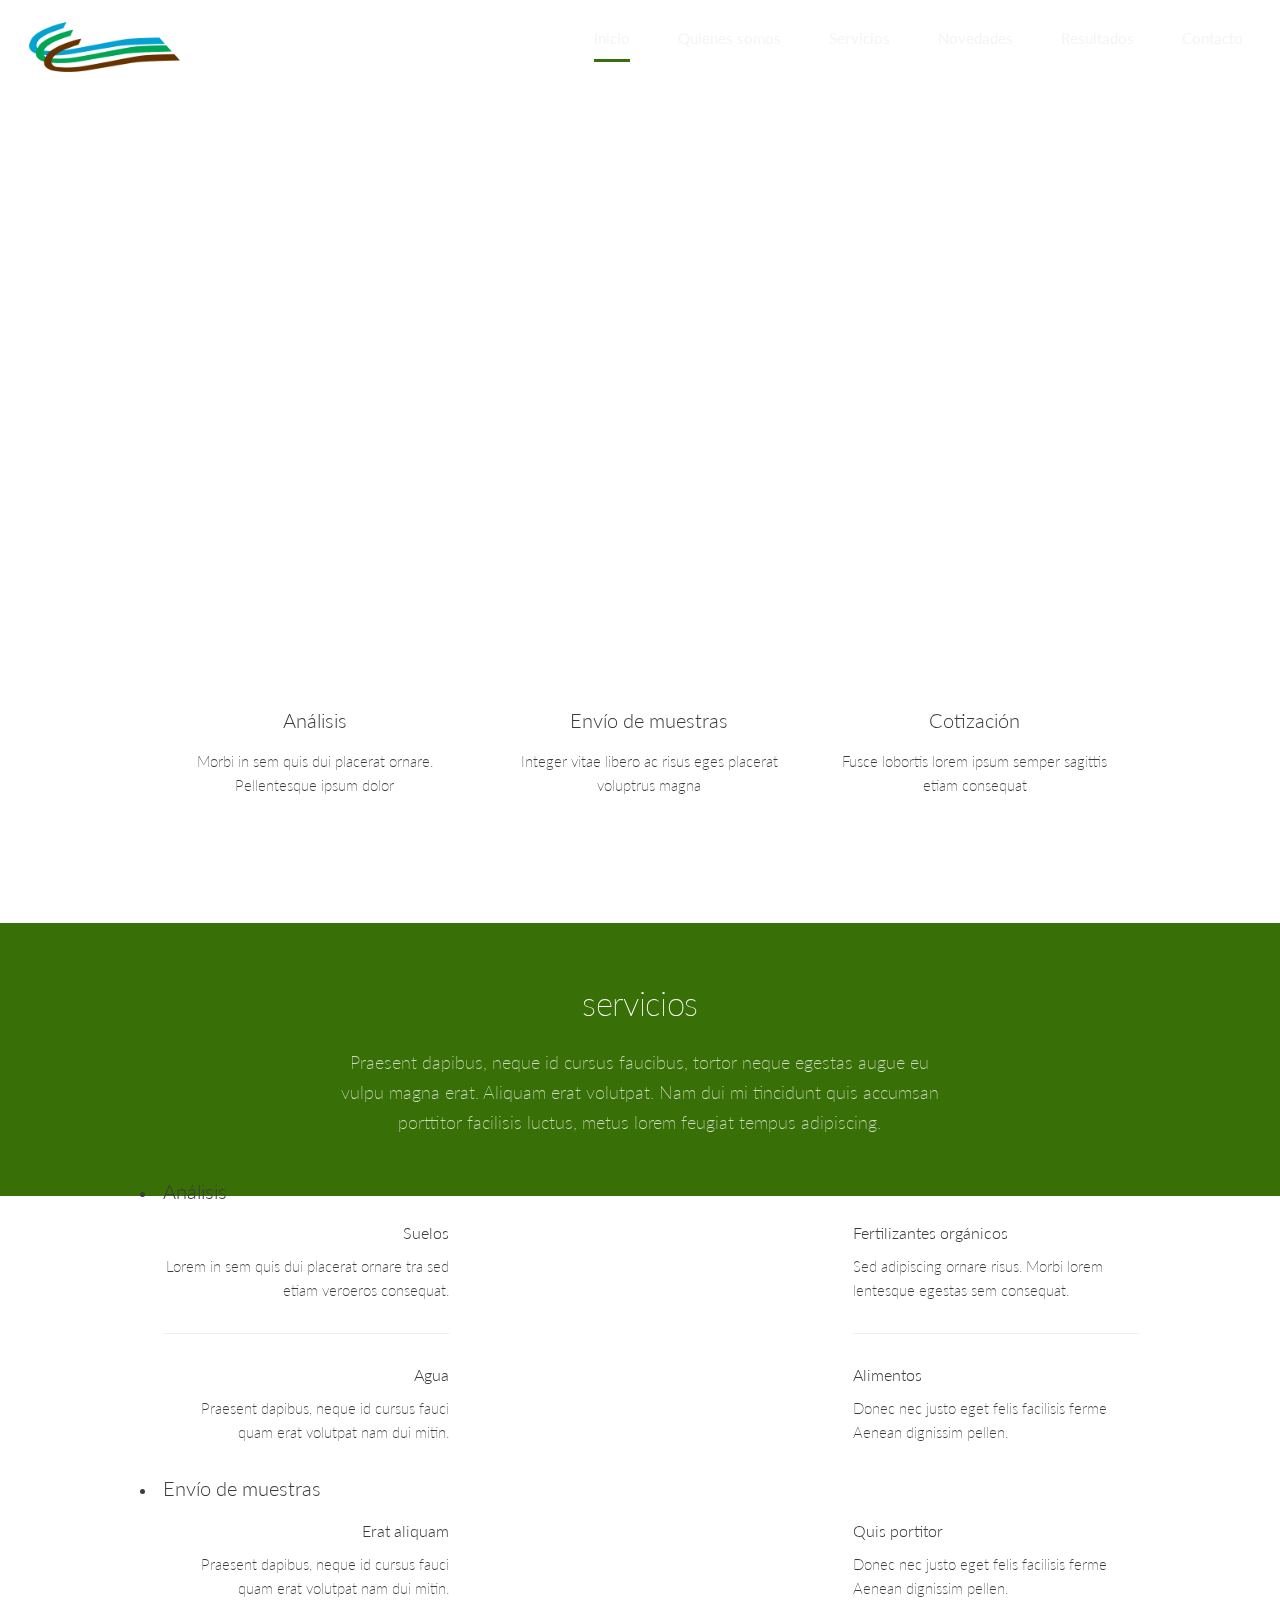
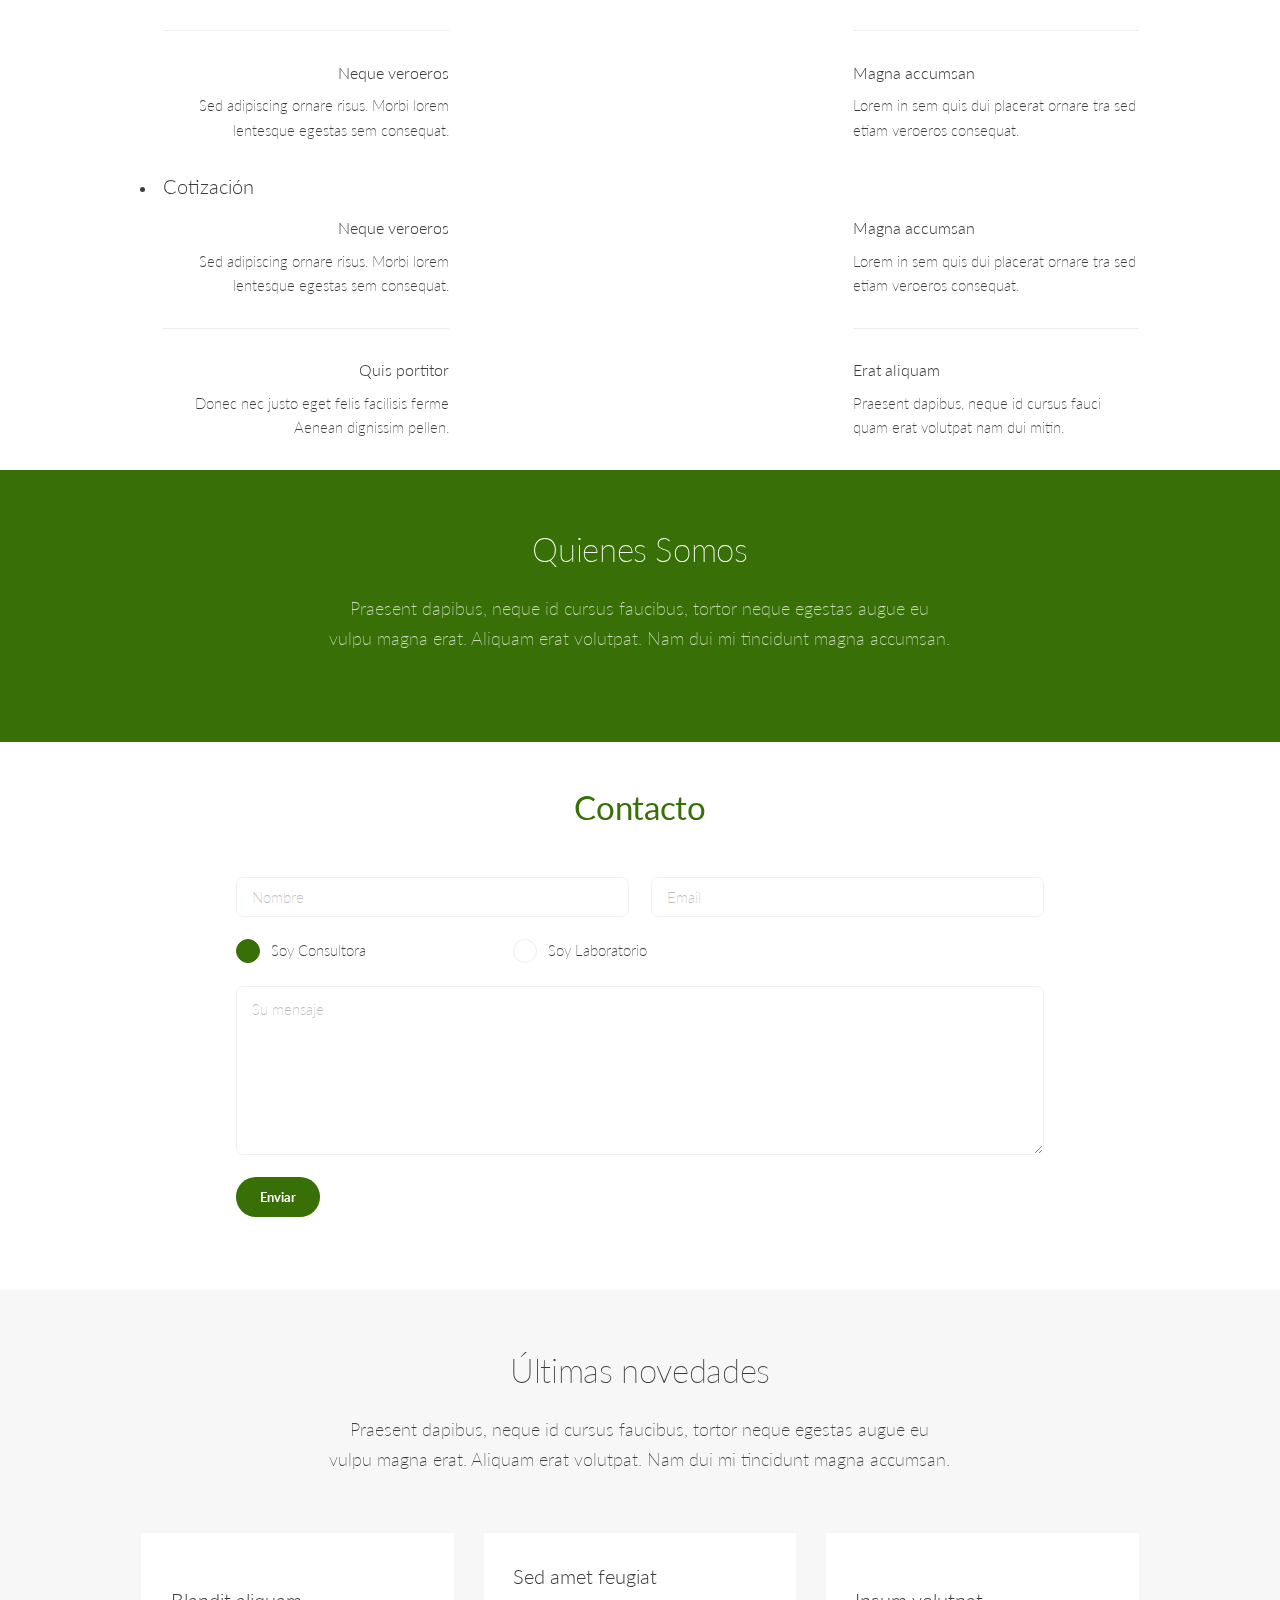
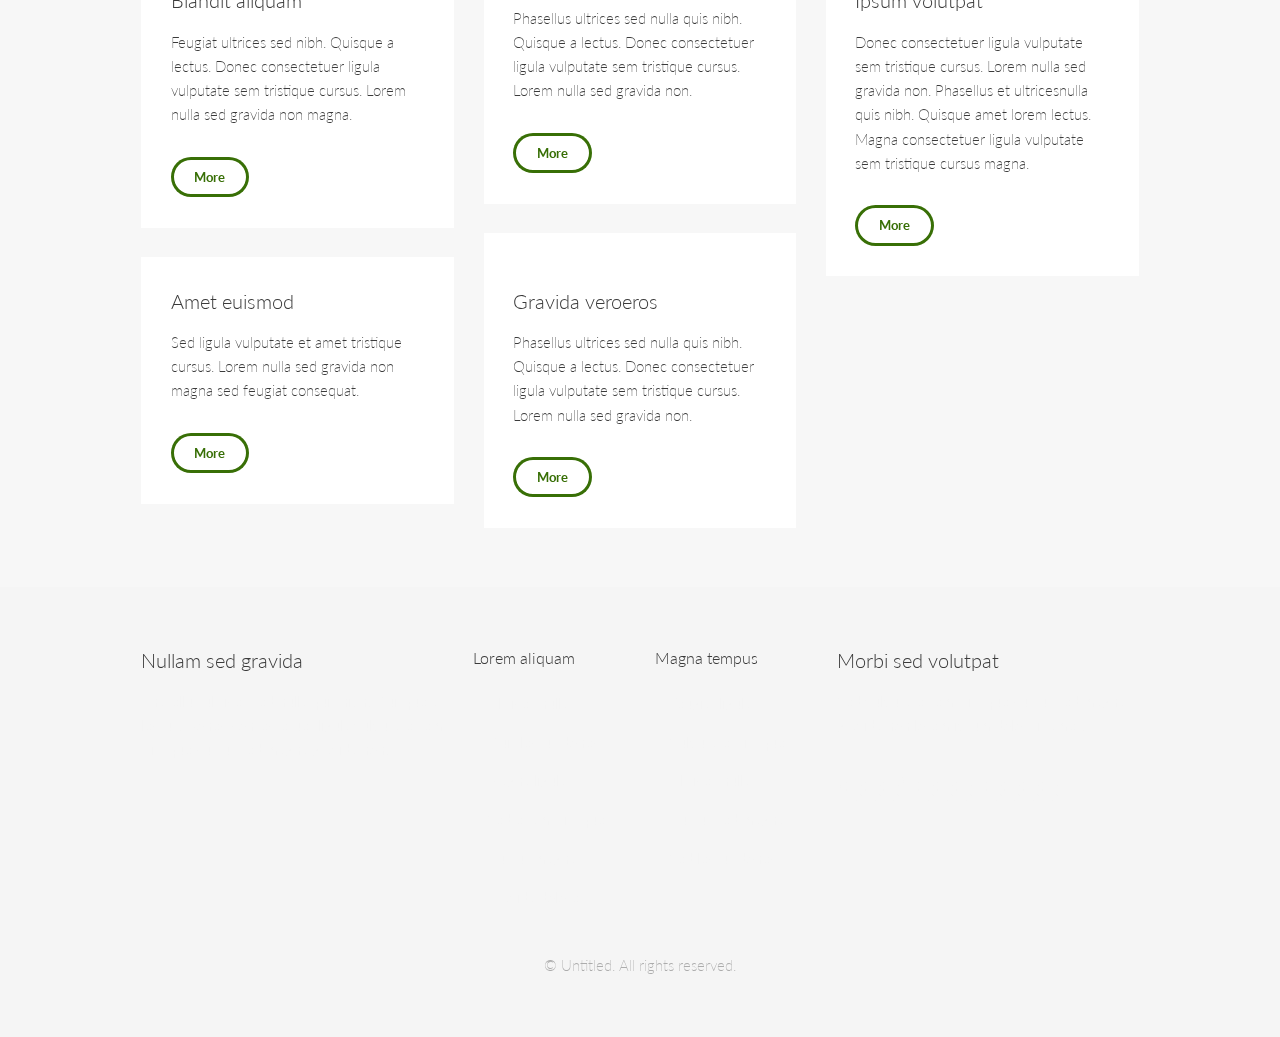
==== index.html @ 3522fd31 "update" ====
<!DOCTYPE HTML>
<html>
	<head>
		<title>Consultora Suelos</title>
		<meta charset="utf-8" />
		<meta name="viewport" content="width=device-width, initial-scale=1, user-scalable=no" />
		<link rel="stylesheet" href="assets/css/main.css" />
	</head>
	<body class="is-preload">

		<!-- Wrapper -->
			<div id="wrapper">

				<!-- Header -->
					<header id="header" class="alt">

						<!-- Logo -->
							<div class="logo">

								<img style="padding: .5rem 0;" src="images/logo.png" alt="Consultora Suelos Logo" width="40%" height="40%">
								<!-- <figcaption>Fig.1 - Trulli, Puglia, Italy.</figcaption> -->
								<!-- <a href="index.html"><strong>Consultora Suelos</strong> </a> -->
							</div>

						<!-- Nav -->
							<nav id="nav">
								<ul>
									<li class="current"><a href="index.html">Inicio</a></li>
									<li><a href="#two" class="scrolly">Quienes somos</a></li>
									<li>
										<a href="#" class="icon solid fa-angle-down">Servicios</a>
										<ul>
											<li><a href="#">Option One</a></li>
											<li><a href="#">Option Two</a></li>
											<li><a href="#">Option Three</a></li>
											<li>
												<a href="#">Submenu</a>
												<ul>
													<li><a href="#">Option One</a></li>
													<li><a href="#">Option Two</a></li>
													<li><a href="#">Option Three</a></li>
													<li><a href="#">Option Four</a></li>
												</ul>
											</li>
										</ul>
									</li>
									<li><a href="index.html">Novedades</a></li>
									<li><a href="index.html">Resultados</a></li>
									<li><a href="#form" class="scrolly">Contacto</a></li>
									<!-- <li><a href="generic.html">Generic</a></li>
									<li><a href="elements.html">Elements</a></li> -->
								</ul>
							</nav>

					</header>

				<!-- Banner -->
					<section id="banner">
						<div class="content primary">
							<header>
								<!-- <h1>Consultora<br />
								SUELOS</h1> -->
								<h1>Laboratorio Agropecuario<br> <span style="color: #386f06;"> CONSULTORA SUELOS</span></h1>
								<p>Perú 630. Pergamino. Bs. As.</p>
							</header>
							<ul class="actions special">
								<li><a href="#one" class="button large wide scrolly">Más Información</a></li>
							</ul>
						</div>
						<div class="content secondary">
							<div class="inner">
								<div class="features">
									<section>
										<span class="icon solid fa-vial major"></span>
										<h3>Análisis</h3>
										<p>Morbi in sem quis dui placerat ornare. Pellentesque ipsum dolor</p>
									</section>
									<section>
										<span class="icon solid fa-paper-plane major"></span>
										<h3>Envío de muestras</h3>
										<p>Integer vitae libero ac risus eges placerat voluptrus magna</p>
									</section>
									<section>
										<span class="icon solid fa-money-check-alt major"></span>
										<h3>Cotización</h3>
										<p>Fusce lobortis lorem ipsum semper sagittis etiam consequat</p>
									</section>
								</div>
							</div>
						</div>
						<video src="images/banner.mp4" muted autoplay loop playsinline></video>
					</section>

				<!-- Section -->
					<section id="one" class="main">
						<header class="accent1">
							<h2>servicios</h2>
							<p>Praesent dapibus, neque id cursus faucibus, tortor neque egestas augue eu vulpu magna erat. Aliquam erat volutpat. Nam dui mi tincidunt quis accumsan porttitor facilisis luctus, metus lorem feugiat tempus adipiscing.</p>
						</header>
						<ul class="tabs">
							<li>
								<!-- <h3>Lorem <span class="extra">ipsum dolor</span></h3> -->
								<h3>Análisis</h3>
								<div class="spotlight">
									<ul>
										<li>
											<h4>Suelos</h4>
											<p>Lorem in sem quis dui placerat ornare tra sed etiam veroeros consequat.</p>
										</li>
										<li>
											<h4>Agua</h4>
											<p>Praesent dapibus, neque id cursus fauci quam erat volutpat nam dui mitin.</p>
										</li>
									</ul>
									<span class="image"><img src="images/tierra.png" alt="" /></span>
									<ul>
										<li>
											<h4>Fertilizantes orgánicos</h4>
											<p>Sed adipiscing ornare risus. Morbi lorem lentesque egestas sem consequat.</p>
										</li>
										<li>
											<h4>Alimentos</h4>
											<p>Donec nec justo eget felis facilisis ferme Aenean dignissim pellen.</p>
										</li>
									</ul>
								</div>
							</li>
							<li>
								<!-- <h3>Adipsicing <span class="extra">feugiat</span></h3> -->
								<h3>Envío de muestras</h3>
								<div class="spotlight">
									<ul>
										<li>
											<h4>Erat aliquam</h4>
											<p>Praesent dapibus, neque id cursus fauci quam erat volutpat nam dui mitin.</p>
										</li>
										<li>
											<h4>Neque veroeros</h4>
											<p>Sed adipiscing ornare risus. Morbi lorem lentesque egestas sem consequat.</p>
										</li>
									</ul>
									<span class="image"><img src="images/envio.png" alt="" /></span>
									<ul>
										<li>
											<h4>Quis portitor</h4>
											<p>Donec nec justo eget felis facilisis ferme Aenean dignissim pellen.</p>
										</li>
										<li>
											<h4>Magna accumsan</h4>
											<p>Lorem in sem quis dui placerat ornare tra sed etiam veroeros consequat.</p>
										</li>
									</ul>
								</div>
							</li>
							<li>
								<!-- <h3>Magna <span class="extra">et accumsan</span></h3> -->
								<h3>Cotización</h3>
								<div class="spotlight">
									<ul>
										<li>
											<h4>Neque veroeros</h4>
											<p>Sed adipiscing ornare risus. Morbi lorem lentesque egestas sem consequat.</p>
										</li>
										<li>
											<h4>Quis portitor</h4>
											<p>Donec nec justo eget felis facilisis ferme Aenean dignissim pellen.</p>
										</li>
									</ul>
									<span class="image"><img src="images/cotizacion.png" alt="" /></span>
									<ul>
										<li>
											<h4>Magna accumsan</h4>
											<p>Lorem in sem quis dui placerat ornare tra sed etiam veroeros consequat.</p>
										</li>
										<li>
											<h4>Erat aliquam</h4>
											<p>Praesent dapibus, neque id cursus fauci quam erat volutpat nam dui mitin.</p>
										</li>
									</ul>
								</div>
							</li>
						</ul>
					</section>



				<!-- Section -->
					<section id="two" class="main accent2">
						<header>
							<h2>Quienes Somos</h2>
							<p>Praesent dapibus, neque id cursus faucibus, tortor neque egestas augue eu vulpu magna erat. Aliquam erat volutpat. Nam dui mi tincidunt magna accumsan.</p>
						</header>
						<div class="inner">
							<span class="image main"><img src="images/pic04.jpg" alt="" /></span>
						</div>
					</section>

				<!-- FORM  -->
					<section class="section-form" id="form">
						<div class="div-form">
							<h2>Contacto</h2>
							<form method="post" action="#">
								<div class="row gtr-uniform">
									<div class="col-6 col-12-xsmall">
										<input type="text" name="demo-name" id="demo-name" value="" placeholder="Nombre" />
									</div>
									<div class="col-6 col-12-xsmall">
										<input type="email" name="demo-email" id="demo-email" value="" placeholder="Email" />
									</div>
									<!-- Break -->
									<!-- <div class="col-12">
										<select name="demo-category" id="demo-category">
											<option value="">- Category -</option>
											<option value="1">Manufacturing</option>
											<option value="1">Shipping</option>
											<option value="1">Administration</option>
											<option value="1">Human Resources</option>
										</select>
									</div> -->
									<!-- Break -->
									<div class="col-4 col-12-small">
										<input type="radio" id="demo-priority-low" name="demo-priority" checked>
										<label for="demo-priority-low">Soy Consultora</label>
									</div>
									<!-- <div class="col-4 col-12-small">
										<input type="radio" id="demo-priority-normal" name="demo-priority">
										<label for="demo-priority-normal">Normal</label>
									</div> -->
									<div class="col-4 col-12-small">
										<input type="radio" id="demo-priority-high" name="demo-priority">
										<label for="demo-priority-high">Soy Laboratorio</label>
									</div>
									<!-- Break -->
									<!-- <div class="col-6 col-12-small">
										<input type="checkbox" id="demo-copy" name="demo-copy">
										<label for="demo-copy">Email me a copy</label>
									</div>
									<div class="col-6 col-12-small">
										<input type="checkbox" id="demo-human" name="demo-human" checked>
										<label for="demo-human">I am a human</label>
									</div> -->
									<!-- Break -->
									<div class="col-12">
										<textarea name="demo-message" id="demo-message" placeholder="Su mensaje" rows="6"></textarea>
									</div>
									<!-- Break -->
									<div class="col-12">
										<ul class="actions">
											<li><input type="submit" value="Enviar" class="primary" /></li>
											<!-- <li><input type="reset" value="Reset" /></li> -->
										</ul>
									</div>
								</div>
							</form>
						</div>
					</section>


				<!-- Section -->
					<section id="three" class="main alt">
						<header>
							<h2>Últimas novedades</h2>
							<p>Praesent dapibus, neque id cursus faucibus, tortor neque egestas augue eu vulpu magna erat. Aliquam erat volutpat. Nam dui mi tincidunt magna accumsan.</p>
						</header>
						<div class="inner">
							<div class="posts">
								<div>
									<article>
										<a href="#" class="image"><img src="images/pic05.jpg" alt="" /></a>
										<div class="content">
											<h3>Blandit aliquam</h3>
											<p>Feugiat ultrices sed nibh. Quisque a lectus. Donec consectetuer ligula vulputate sem tristique cursus. Lorem nulla sed gravida non magna.</p>
											<ul class="actions">
												<li><a href="#" class="button">More</a></li>
											</ul>
										</div>
									</article>
									<article>
										<div class="content">
											<h3>Amet euismod</h3>
											<p>Sed ligula vulputate et amet tristique cursus. Lorem nulla sed gravida non magna sed feugiat consequat.</p>
											<ul class="actions">
												<li><a href="#" class="button">More</a></li>
											</ul>
										</div>
									</article>
								</div>
								<div>
									<article>
										<div class="content">
											<h3>Sed amet feugiat</h3>
											<p>Phasellus ultrices sed nulla quis nibh. Quisque a lectus. Donec consectetuer ligula vulputate sem tristique cursus. Lorem nulla sed gravida non.</p>
											<ul class="actions">
												<li><a href="#" class="button">More</a></li>
											</ul>
										</div>
									</article>
									<article>
										<a href="#" class="image"><img src="images/pic06.jpg" alt="" /></a>
										<div class="content">
											<h3>Gravida veroeros</h3>
											<p>Phasellus ultrices sed nulla quis nibh. Quisque a lectus. Donec consectetuer ligula vulputate sem tristique cursus. Lorem nulla sed gravida non.</p>
											<ul class="actions">
												<li><a href="#" class="button">More</a></li>
											</ul>
										</div>
									</article>
								</div>
								<div>
									<article>
										<a href="#" class="image"><img src="images/pic07.jpg" alt="" /></a>
										<div class="content">
											<h3>Ipsum volutpat</h3>
											<p>Donec consectetuer ligula vulputate sem tristique cursus. Lorem nulla sed gravida non. Phasellus et ultricesnulla quis nibh. Quisque amet lorem lectus. Magna consectetuer ligula vulputate sem tristique cursus magna.</p>
											<ul class="actions">
												<li><a href="#" class="button">More</a></li>
											</ul>
										</div>
									</article>
								</div>
							</div>
						</div>
					</section>

				<!-- Footer -->
					<footer id="footer">
						<div class="inner">
							<section>
								<h3>Nullam sed gravida</h3>
								<p>Phasellus ultrices sed nulla quis nibh. Quisque a lectus. Donec consectetuer ligula vulputate sem tristique cursus sed magna gravida non.</p>
								<ul class="icons">
									<li><a href="#" class="icon brands fa-facebook-f"><span class="label">Facebook</span></a></li>
									<li><a href="#" class="icon brands fa-twitter"><span class="label">Twitter</span></a></li>
									<li><a href="#" class="icon brands fa-linkedin-in"><span class="label">LinkedIn</span></a></li>
								</ul>
							</section>
							<section class="narrow">
								<h4>Lorem aliquam</h4>
								<ul class="links">
									<li><a href="#">Ultrices nulla</a></li>
									<li><a href="#">Quis lectus donec</a></li>
									<li><a href="#">Magna ligula</a></li>
									<li><a href="#">Sed etiam tristique</a></li>
									<li><a href="#">Cursus magna</a></li>
									<li><a href="#">Gravida dolore</a></li>
								</ul>
							</section>
							<section class="narrow">
								<h4>Magna tempus</h4>
								<ul class="links">
									<li><a href="#">Feugiat ligula</a></li>
									<li><a href="#">Vulputate tristique</a></li>
									<li><a href="#">Ultrices nulla</a></li>
									<li><a href="#">Cursus sed magna</a></li>
									<li><a href="#">Sed lectus donec</a></li>
								</ul>
							</section>
							<section>
								<h3>Morbi sed volutpat</h3>
								<p>Sed vulputate sem tristique cursus sed magna gravida non lorem ipsum dolor sit amet.<p>
								<p><a href="#" class="major">(000) 000-0000</a></p>
							</section>
						</div>
						<div class="copyright">
							<p>&copy; Untitled. All rights reserved.</p>
						</div>
					</footer>

			</div>

		<!-- Scripts -->
			<script src="assets/js/jquery.min.js"></script>
			<script src="assets/js/jquery.dropotron.min.js"></script>
			<script src="assets/js/jquery.selectorr.min.js"></script>
			<script src="assets/js/jquery.scrollex.min.js"></script>
			<script src="assets/js/jquery.scrolly.min.js"></script>
			<script src="assets/js/browser.min.js"></script>
			<script src="assets/js/breakpoints.min.js"></script>
			<script src="assets/js/util.js"></script>
			<script src="assets/js/main.js"></script>

	</body>
</html>
---- assets/css/main.css ----
@import url(fontawesome-all.min.css);
@import url("https://fonts.googleapis.com/css?family=Lato:300,400,700,300i,400i,700i");

/*
	Hypothesis by Pixelarity
	pixelarity.com | hello@pixelarity.com
	License: pixelarity.com/license
*/

html, body, div, span, applet, object,
iframe, h1, h2, h3, h4, h5, h6, p, blockquote,
pre, a, abbr, acronym, address, big, cite,
code, del, dfn, em, img, ins, kbd, q, s, samp,
small, strike, strong, sub, sup, tt, var, b,
u, i, center, dl, dt, dd, ol, ul, li, fieldset,
form, label, legend, table, caption, tbody,
tfoot, thead, tr, th, td, article, aside,
canvas, details, embed, figure, figcaption,
footer, header, hgroup, menu, nav, output, ruby,
section, summary, time, mark, audio, video {
	margin: 0;
	padding: 0;
	border: 0;
	font-size: 100%;
	font: inherit;
	vertical-align: baseline;}

article, aside, details, figcaption, figure,
footer, header, hgroup, menu, nav, section {
	display: block;}

body {
	line-height: 1;
}

ol, ul {
	list-style: none;
}

blockquote, q {
	quotes: none;
}

	blockquote:before, blockquote:after, q:before, q:after {
		content: '';
		content: none;
	}

table {
	border-collapse: collapse;
	border-spacing: 0;
}

body {
	-webkit-text-size-adjust: none;
}

mark {
	background-color: transparent;
	color: inherit;
}

input::-moz-focus-inner {
	border: 0;
	padding: 0;
}

input, select, textarea {
	-moz-appearance: none;
	-webkit-appearance: none;
	-ms-appearance: none;
	appearance: none;
}

/* Basic */

	@-ms-viewport {
		width: device-width;
	}

	body {
		-ms-overflow-style: scrollbar;
	}

	@media screen and (max-width: 480px) {

		html, body {
			min-width: 320px;
		}

	}

	html {
		box-sizing: border-box;
	}

	*, *:before, *:after {
		box-sizing: inherit;
	}

	body {
		background: #ffffff;
	}

		body.is-preload *, body.is-preload *:before, body.is-preload *:after {
			-moz-animation: none !important;
			-webkit-animation: none !important;
			-ms-animation: none !important;
			animation: none !important;
			-moz-transition: none !important;
			-webkit-transition: none !important;
			-ms-transition: none !important;
			transition: none !important;
		}

/* Type */

	html {
		font-size: 15pt;
	}

		@media screen and (max-width: 1680px) {

			html {
				font-size: 12pt;
			}

		}

		@media screen and (max-width: 1280px) {

			html {
				font-size: 11pt;
			}

		}

		@media screen and (max-width: 980px) {

			html {
				font-size: 12pt;
			}

		}

		@media screen and (max-width: 736px) {

			html {
				font-size: 11pt;
			}

		}

		@media screen and (max-width: 360px) {

			html {
				font-size: 10pt;
			}

		}

	body {
		background-color: #ffffff;
		color: #3b3b3b;
	}

	body, input, select, textarea {
		font-family: "Lato", Arial, Helvetica, sans-serif;
		font-weight: 200;
		font-size: 1rem;
		line-height: 1.65;
	}

	a {
		-moz-transition: background-color 0.2s ease-in-out, border-bottom-color 0.2s ease-in-out, color 0.2s ease-in-out;
		-webkit-transition: background-color 0.2s ease-in-out, border-bottom-color 0.2s ease-in-out, color 0.2s ease-in-out;
		-ms-transition: background-color 0.2s ease-in-out, border-bottom-color 0.2s ease-in-out, color 0.2s ease-in-out;
		transition: background-color 0.2s ease-in-out, border-bottom-color 0.2s ease-in-out, color 0.2s ease-in-out;
		text-decoration: none;
		border-bottom: dotted 1px;
	}

		a strong {
			-moz-transition: color 0.2s ease-in-out;
			-webkit-transition: color 0.2s ease-in-out;
			-ms-transition: color 0.2s ease-in-out;
			transition: color 0.2s ease-in-out;
		}

		a:hover {
			text-decoration: none;
			border-bottom-color: transparent;
			color: #386f06 !important;
		}

			a:hover strong {
				color: inherit;
			}

		a.major {
			font-size: 2.25rem;
			font-weight: 200;
			line-height: 1.3;
			margin: 0 0 1.5rem 0;
			letter-spacing: -0.025rem;
		}

		@media screen and (max-width: 736px) {

			a.major {
				font-size: 1.75rem;
				letter-spacing: 0;
			}

		}

	strong, b {
		font-weight: 400;
	}

	em, i {
		font-style: italic;
	}

	p {
		margin: 0 0 2rem 0;
	}

	h1, h2, h3, h4, h5, h6 {
		font-weight: 300;
		line-height: 1.5;
		margin: 0 0 1rem 0;
	}

		h1 a, h2 a, h3 a, h4 a, h5 a, h6 a {
			color: inherit;
			text-decoration: none;
		}

	h1 {
		font-size: 3.25rem;
		font-weight: 200;
		line-height: 1.3;
		margin: 0 0 3rem 0;
		letter-spacing: -0.05rem;
	}

	h2 {
		font-size: 2.25rem;
		font-weight: 200;
		line-height: 1.3;
		margin: 0 0 1.5rem 0;
		letter-spacing: -0.025rem;
	}

	h3 {
		font-size: 1.35rem;
	}

	h4 {
		font-size: 1.1rem;
		margin: 0 0 0.65rem 0;
	}

	h5 {
		font-size: 0.9rem;
	}

	h6 {
		font-size: 0.7rem;
	}

	@media screen and (max-width: 736px) {

		h1 {
			font-size: 2.25rem;
			letter-spacing: -0.025rem;
		}

			h1 br {
				display: none;
			}

		h2 {
			font-size: 1.5rem;
			letter-spacing: -0.0125rem;
		}

			h2 br {
				display: none;
			}

		h3 {
			font-size: 1.25rem;
		}

	}

	sub {
		font-size: 0.8rem;
		position: relative;
		top: 0.5rem;
	}

	sup {
		font-size: 0.8rem;
		position: relative;
		top: -0.5rem;
	}

	blockquote {
		border-left: solid 4px;
		font-style: italic;
		margin: 0 0 2rem 0;
		padding: 0.5rem 0 0.5rem 2rem;
	}

	code {
		border-radius: 0.5rem;
		border: solid 1px;
		font-family: "Courier New", monospace;
		font-size: 0.9rem;
		margin: 0 0.25rem;
		padding: 0.25rem 0.65rem;
	}

	pre {
		-webkit-overflow-scrolling: touch;
		font-family: "Courier New", monospace;
		font-size: 0.9rem;
		margin: 0 0 2rem 0;
	}

		pre code {
			display: block;
			line-height: 1.75;
			padding: 1rem 1.5rem;
			overflow-x: auto;
		}

	hr {
		border: 0;
		border-bottom: solid 1px;
		margin: 2rem 0;
	}

		hr.major {
			margin: 3rem 0;
		}

	.align-left {
		text-align: left;
	}

	.align-center {
		text-align: center;
	}

	.align-right {
		text-align: right;
	}

	input, select, textarea {
		color: #3b3b3b;
	}

	a {
		color: #3b3b3b;
	}

	strong, b {
		color: #3b3b3b;
	}

	h1, h2, h3, h4, h5, h6 {
		color: #3b3b3b;
	}

	blockquote {
		border-left-color: #eeeeee;
	}

	code {
		background: rgba(144, 144, 144, 0.075);
		border-color: #eeeeee;
	}

	hr {
		border-bottom-color: #eeeeee;
	}

/* Row */

	.row {
		display: flex;
		flex-wrap: wrap;
		box-sizing: border-box;
		align-items: stretch;
	}

		.row > * {
			box-sizing: border-box;
		}

		.row.gtr-uniform > * > :last-child {
			margin-bottom: 0;
		}

		.row.aln-left {
			justify-content: flex-start;
		}

		.row.aln-center {
			justify-content: center;
		}

		.row.aln-right {
			justify-content: flex-end;
		}

		.row.aln-top {
			align-items: flex-start;
		}

		.row.aln-middle {
			align-items: center;
		}

		.row.aln-bottom {
			align-items: flex-end;
		}

		.row > .imp {
			order: -1;
		}

		.row > .col-1 {
			width: 8.33333%;
		}

		.row > .off-1 {
			margin-left: 8.33333%;
		}

		.row > .col-2 {
			width: 16.66667%;
		}

		.row > .off-2 {
			margin-left: 16.66667%;
		}

		.row > .col-3 {
			width: 25%;
		}

		.row > .off-3 {
			margin-left: 25%;
		}

		.row > .col-4 {
			width: 33.33333%;
		}

		.row > .off-4 {
			margin-left: 33.33333%;
		}

		.row > .col-5 {
			width: 41.66667%;
		}

		.row > .off-5 {
			margin-left: 41.66667%;
		}

		.row > .col-6 {
			width: 50%;
		}

		.row > .off-6 {
			margin-left: 50%;
		}

		.row > .col-7 {
			width: 58.33333%;
		}

		.row > .off-7 {
			margin-left: 58.33333%;
		}

		.row > .col-8 {
			width: 66.66667%;
		}

		.row > .off-8 {
			margin-left: 66.66667%;
		}

		.row > .col-9 {
			width: 75%;
		}

		.row > .off-9 {
			margin-left: 75%;
		}

		.row > .col-10 {
			width: 83.33333%;
		}

		.row > .off-10 {
			margin-left: 83.33333%;
		}

		.row > .col-11 {
			width: 91.66667%;
		}

		.row > .off-11 {
			margin-left: 91.66667%;
		}

		.row > .col-12 {
			width: 100%;
		}

		.row > .off-12 {
			margin-left: 100%;
		}

		.row.gtr-0 {
			margin-top: 0;
			margin-left: 0rem;
		}

			.row.gtr-0 > * {
				padding: 0 0 0 0rem;
			}

			.row.gtr-0.gtr-uniform {
				margin-top: 0rem;
			}

				.row.gtr-0.gtr-uniform > * {
					padding-top: 0rem;
				}

		.row.gtr-25 {
			margin-top: 0;
			margin-left: -0.375rem;
		}

			.row.gtr-25 > * {
				padding: 0 0 0 0.375rem;
			}

			.row.gtr-25.gtr-uniform {
				margin-top: -0.375rem;
			}

				.row.gtr-25.gtr-uniform > * {
					padding-top: 0.375rem;
				}

		.row.gtr-50 {
			margin-top: 0;
			margin-left: -0.75rem;
		}

			.row.gtr-50 > * {
				padding: 0 0 0 0.75rem;
			}

			.row.gtr-50.gtr-uniform {
				margin-top: -0.75rem;
			}

				.row.gtr-50.gtr-uniform > * {
					padding-top: 0.75rem;
				}

		.row {
			margin-top: 0;
			margin-left: -1.5rem;
		}

			.row > * {
				padding: 0 0 0 1.5rem;
			}

			.row.gtr-uniform {
				margin-top: -1.5rem;
			}

				.row.gtr-uniform > * {
					padding-top: 1.5rem;
				}

		.row.gtr-150 {
			margin-top: 0;
			margin-left: -2.25rem;
		}

			.row.gtr-150 > * {
				padding: 0 0 0 2.25rem;
			}

			.row.gtr-150.gtr-uniform {
				margin-top: -2.25rem;
			}

				.row.gtr-150.gtr-uniform > * {
					padding-top: 2.25rem;
				}

		.row.gtr-200 {
			margin-top: 0;
			margin-left: -3rem;
		}

			.row.gtr-200 > * {
				padding: 0 0 0 3rem;
			}

			.row.gtr-200.gtr-uniform {
				margin-top: -3rem;
			}

				.row.gtr-200.gtr-uniform > * {
					padding-top: 3rem;
				}

		@media screen and (max-width: 1680px) {

			.row {
				display: flex;
				flex-wrap: wrap;
				box-sizing: border-box;
				align-items: stretch;
			}

				.row > * {
					box-sizing: border-box;
				}

				.row.gtr-uniform > * > :last-child {
					margin-bottom: 0;
				}

				.row.aln-left {
					justify-content: flex-start;
				}

				.row.aln-center {
					justify-content: center;
				}

				.row.aln-right {
					justify-content: flex-end;
				}

				.row.aln-top {
					align-items: flex-start;
				}

				.row.aln-middle {
					align-items: center;
				}

				.row.aln-bottom {
					align-items: flex-end;
				}

				.row > .imp-xlarge {
					order: -1;
				}

				.row > .col-1-xlarge {
					width: 8.33333%;
				}

				.row > .off-1-xlarge {
					margin-left: 8.33333%;
				}

				.row > .col-2-xlarge {
					width: 16.66667%;
				}

				.row > .off-2-xlarge {
					margin-left: 16.66667%;
				}

				.row > .col-3-xlarge {
					width: 25%;
				}

				.row > .off-3-xlarge {
					margin-left: 25%;
				}

				.row > .col-4-xlarge {
					width: 33.33333%;
				}

				.row > .off-4-xlarge {
					margin-left: 33.33333%;
				}

				.row > .col-5-xlarge {
					width: 41.66667%;
				}

				.row > .off-5-xlarge {
					margin-left: 41.66667%;
				}

				.row > .col-6-xlarge {
					width: 50%;
				}

				.row > .off-6-xlarge {
					margin-left: 50%;
				}

				.row > .col-7-xlarge {
					width: 58.33333%;
				}

				.row > .off-7-xlarge {
					margin-left: 58.33333%;
				}

				.row > .col-8-xlarge {
					width: 66.66667%;
				}

				.row > .off-8-xlarge {
					margin-left: 66.66667%;
				}

				.row > .col-9-xlarge {
					width: 75%;
				}

				.row > .off-9-xlarge {
					margin-left: 75%;
				}

				.row > .col-10-xlarge {
					width: 83.33333%;
				}

				.row > .off-10-xlarge {
					margin-left: 83.33333%;
				}

				.row > .col-11-xlarge {
					width: 91.66667%;
				}

				.row > .off-11-xlarge {
					margin-left: 91.66667%;
				}

				.row > .col-12-xlarge {
					width: 100%;
				}

				.row > .off-12-xlarge {
					margin-left: 100%;
				}

				.row.gtr-0 {
					margin-top: 0;
					margin-left: 0rem;
				}

					.row.gtr-0 > * {
						padding: 0 0 0 0rem;
					}

					.row.gtr-0.gtr-uniform {
						margin-top: 0rem;
					}

						.row.gtr-0.gtr-uniform > * {
							padding-top: 0rem;
						}

				.row.gtr-25 {
					margin-top: 0;
					margin-left: -0.375rem;
				}

					.row.gtr-25 > * {
						padding: 0 0 0 0.375rem;
					}

					.row.gtr-25.gtr-uniform {
						margin-top: -0.375rem;
					}

						.row.gtr-25.gtr-uniform > * {
							padding-top: 0.375rem;
						}

				.row.gtr-50 {
					margin-top: 0;
					margin-left: -0.75rem;
				}

					.row.gtr-50 > * {
						padding: 0 0 0 0.75rem;
					}

					.row.gtr-50.gtr-uniform {
						margin-top: -0.75rem;
					}

						.row.gtr-50.gtr-uniform > * {
							padding-top: 0.75rem;
						}

				.row {
					margin-top: 0;
					margin-left: -1.5rem;
				}

					.row > * {
						padding: 0 0 0 1.5rem;
					}

					.row.gtr-uniform {
						margin-top: -1.5rem;
					}

						.row.gtr-uniform > * {
							padding-top: 1.5rem;
						}

				.row.gtr-150 {
					margin-top: 0;
					margin-left: -2.25rem;
				}

					.row.gtr-150 > * {
						padding: 0 0 0 2.25rem;
					}

					.row.gtr-150.gtr-uniform {
						margin-top: -2.25rem;
					}

						.row.gtr-150.gtr-uniform > * {
							padding-top: 2.25rem;
						}

				.row.gtr-200 {
					margin-top: 0;
					margin-left: -3rem;
				}

					.row.gtr-200 > * {
						padding: 0 0 0 3rem;
					}

					.row.gtr-200.gtr-uniform {
						margin-top: -3rem;
					}

						.row.gtr-200.gtr-uniform > * {
							padding-top: 3rem;
						}

		}

		@media screen and (max-width: 1280px) {

			.row {
				display: flex;
				flex-wrap: wrap;
				box-sizing: border-box;
				align-items: stretch;
			}

				.row > * {
					box-sizing: border-box;
				}

				.row.gtr-uniform > * > :last-child {
					margin-bottom: 0;
				}

				.row.aln-left {
					justify-content: flex-start;
				}

				.row.aln-center {
					justify-content: center;
				}

				.row.aln-right {
					justify-content: flex-end;
				}

				.row.aln-top {
					align-items: flex-start;
				}

				.row.aln-middle {
					align-items: center;
				}

				.row.aln-bottom {
					align-items: flex-end;
				}

				.row > .imp-large {
					order: -1;
				}

				.row > .col-1-large {
					width: 8.33333%;
				}

				.row > .off-1-large {
					margin-left: 8.33333%;
				}

				.row > .col-2-large {
					width: 16.66667%;
				}

				.row > .off-2-large {
					margin-left: 16.66667%;
				}

				.row > .col-3-large {
					width: 25%;
				}

				.row > .off-3-large {
					margin-left: 25%;
				}

				.row > .col-4-large {
					width: 33.33333%;
				}

				.row > .off-4-large {
					margin-left: 33.33333%;
				}

				.row > .col-5-large {
					width: 41.66667%;
				}

				.row > .off-5-large {
					margin-left: 41.66667%;
				}

				.row > .col-6-large {
					width: 50%;
				}

				.row > .off-6-large {
					margin-left: 50%;
				}

				.row > .col-7-large {
					width: 58.33333%;
				}

				.row > .off-7-large {
					margin-left: 58.33333%;
				}

				.row > .col-8-large {
					width: 66.66667%;
				}

				.row > .off-8-large {
					margin-left: 66.66667%;
				}

				.row > .col-9-large {
					width: 75%;
				}

				.row > .off-9-large {
					margin-left: 75%;
				}

				.row > .col-10-large {
					width: 83.33333%;
				}

				.row > .off-10-large {
					margin-left: 83.33333%;
				}

				.row > .col-11-large {
					width: 91.66667%;
				}

				.row > .off-11-large {
					margin-left: 91.66667%;
				}

				.row > .col-12-large {
					width: 100%;
				}

				.row > .off-12-large {
					margin-left: 100%;
				}

				.row.gtr-0 {
					margin-top: 0;
					margin-left: 0rem;
				}

					.row.gtr-0 > * {
						padding: 0 0 0 0rem;
					}

					.row.gtr-0.gtr-uniform {
						margin-top: 0rem;
					}

						.row.gtr-0.gtr-uniform > * {
							padding-top: 0rem;
						}

				.row.gtr-25 {
					margin-top: 0;
					margin-left: -0.375rem;
				}

					.row.gtr-25 > * {
						padding: 0 0 0 0.375rem;
					}

					.row.gtr-25.gtr-uniform {
						margin-top: -0.375rem;
					}

						.row.gtr-25.gtr-uniform > * {
							padding-top: 0.375rem;
						}

				.row.gtr-50 {
					margin-top: 0;
					margin-left: -0.75rem;
				}

					.row.gtr-50 > * {
						padding: 0 0 0 0.75rem;
					}

					.row.gtr-50.gtr-uniform {
						margin-top: -0.75rem;
					}

						.row.gtr-50.gtr-uniform > * {
							padding-top: 0.75rem;
						}

				.row {
					margin-top: 0;
					margin-left: -1.5rem;
				}

					.row > * {
						padding: 0 0 0 1.5rem;
					}

					.row.gtr-uniform {
						margin-top: -1.5rem;
					}

						.row.gtr-uniform > * {
							padding-top: 1.5rem;
						}

				.row.gtr-150 {
					margin-top: 0;
					margin-left: -2.25rem;
				}

					.row.gtr-150 > * {
						padding: 0 0 0 2.25rem;
					}

					.row.gtr-150.gtr-uniform {
						margin-top: -2.25rem;
					}

						.row.gtr-150.gtr-uniform > * {
							padding-top: 2.25rem;
						}

				.row.gtr-200 {
					margin-top: 0;
					margin-left: -3rem;
				}

					.row.gtr-200 > * {
						padding: 0 0 0 3rem;
					}

					.row.gtr-200.gtr-uniform {
						margin-top: -3rem;
					}

						.row.gtr-200.gtr-uniform > * {
							padding-top: 3rem;
						}

		}

		@media screen and (max-width: 980px) {

			.row {
				display: flex;
				flex-wrap: wrap;
				box-sizing: border-box;
				align-items: stretch;
			}

				.row > * {
					box-sizing: border-box;
				}

				.row.gtr-uniform > * > :last-child {
					margin-bottom: 0;
				}

				.row.aln-left {
					justify-content: flex-start;
				}

				.row.aln-center {
					justify-content: center;
				}

				.row.aln-right {
					justify-content: flex-end;
				}

				.row.aln-top {
					align-items: flex-start;
				}

				.row.aln-middle {
					align-items: center;
				}

				.row.aln-bottom {
					align-items: flex-end;
				}

				.row > .imp-medium {
					order: -1;
				}

				.row > .col-1-medium {
					width: 8.33333%;
				}

				.row > .off-1-medium {
					margin-left: 8.33333%;
				}

				.row > .col-2-medium {
					width: 16.66667%;
				}

				.row > .off-2-medium {
					margin-left: 16.66667%;
				}

				.row > .col-3-medium {
					width: 25%;
				}

				.row > .off-3-medium {
					margin-left: 25%;
				}

				.row > .col-4-medium {
					width: 33.33333%;
				}

				.row > .off-4-medium {
					margin-left: 33.33333%;
				}

				.row > .col-5-medium {
					width: 41.66667%;
				}

				.row > .off-5-medium {
					margin-left: 41.66667%;
				}

				.row > .col-6-medium {
					width: 50%;
				}

				.row > .off-6-medium {
					margin-left: 50%;
				}

				.row > .col-7-medium {
					width: 58.33333%;
				}

				.row > .off-7-medium {
					margin-left: 58.33333%;
				}

				.row > .col-8-medium {
					width: 66.66667%;
				}

				.row > .off-8-medium {
					margin-left: 66.66667%;
				}

				.row > .col-9-medium {
					width: 75%;
				}

				.row > .off-9-medium {
					margin-left: 75%;
				}

				.row > .col-10-medium {
					width: 83.33333%;
				}

				.row > .off-10-medium {
					margin-left: 83.33333%;
				}

				.row > .col-11-medium {
					width: 91.66667%;
				}

				.row > .off-11-medium {
					margin-left: 91.66667%;
				}

				.row > .col-12-medium {
					width: 100%;
				}

				.row > .off-12-medium {
					margin-left: 100%;
				}

				.row.gtr-0 {
					margin-top: 0;
					margin-left: 0rem;
				}

					.row.gtr-0 > * {
						padding: 0 0 0 0rem;
					}

					.row.gtr-0.gtr-uniform {
						margin-top: 0rem;
					}

						.row.gtr-0.gtr-uniform > * {
							padding-top: 0rem;
						}

				.row.gtr-25 {
					margin-top: 0;
					margin-left: -0.375rem;
				}

					.row.gtr-25 > * {
						padding: 0 0 0 0.375rem;
					}

					.row.gtr-25.gtr-uniform {
						margin-top: -0.375rem;
					}

						.row.gtr-25.gtr-uniform > * {
							padding-top: 0.375rem;
						}

				.row.gtr-50 {
					margin-top: 0;
					margin-left: -0.75rem;
				}

					.row.gtr-50 > * {
						padding: 0 0 0 0.75rem;
					}

					.row.gtr-50.gtr-uniform {
						margin-top: -0.75rem;
					}

						.row.gtr-50.gtr-uniform > * {
							padding-top: 0.75rem;
						}

				.row {
					margin-top: 0;
					margin-left: -1.5rem;
				}

					.row > * {
						padding: 0 0 0 1.5rem;
					}

					.row.gtr-uniform {
						margin-top: -1.5rem;
					}

						.row.gtr-uniform > * {
							padding-top: 1.5rem;
						}

				.row.gtr-150 {
					margin-top: 0;
					margin-left: -2.25rem;
				}

					.row.gtr-150 > * {
						padding: 0 0 0 2.25rem;
					}

					.row.gtr-150.gtr-uniform {
						margin-top: -2.25rem;
					}

						.row.gtr-150.gtr-uniform > * {
							padding-top: 2.25rem;
						}

				.row.gtr-200 {
					margin-top: 0;
					margin-left: -3rem;
				}

					.row.gtr-200 > * {
						padding: 0 0 0 3rem;
					}

					.row.gtr-200.gtr-uniform {
						margin-top: -3rem;
					}

						.row.gtr-200.gtr-uniform > * {
							padding-top: 3rem;
						}

		}

		@media screen and (max-width: 736px) {

			.row {
				display: flex;
				flex-wrap: wrap;
				box-sizing: border-box;
				align-items: stretch;
			}

				.row > * {
					box-sizing: border-box;
				}

				.row.gtr-uniform > * > :last-child {
					margin-bottom: 0;
				}

				.row.aln-left {
					justify-content: flex-start;
				}

				.row.aln-center {
					justify-content: center;
				}

				.row.aln-right {
					justify-content: flex-end;
				}

				.row.aln-top {
					align-items: flex-start;
				}

				.row.aln-middle {
					align-items: center;
				}

				.row.aln-bottom {
					align-items: flex-end;
				}

				.row > .imp-small {
					order: -1;
				}

				.row > .col-1-small {
					width: 8.33333%;
				}

				.row > .off-1-small {
					margin-left: 8.33333%;
				}

				.row > .col-2-small {
					width: 16.66667%;
				}

				.row > .off-2-small {
					margin-left: 16.66667%;
				}

				.row > .col-3-small {
					width: 25%;
				}

				.row > .off-3-small {
					margin-left: 25%;
				}

				.row > .col-4-small {
					width: 33.33333%;
				}

				.row > .off-4-small {
					margin-left: 33.33333%;
				}

				.row > .col-5-small {
					width: 41.66667%;
				}

				.row > .off-5-small {
					margin-left: 41.66667%;
				}

				.row > .col-6-small {
					width: 50%;
				}

				.row > .off-6-small {
					margin-left: 50%;
				}

				.row > .col-7-small {
					width: 58.33333%;
				}

				.row > .off-7-small {
					margin-left: 58.33333%;
				}

				.row > .col-8-small {
					width: 66.66667%;
				}

				.row > .off-8-small {
					margin-left: 66.66667%;
				}

				.row > .col-9-small {
					width: 75%;
				}

				.row > .off-9-small {
					margin-left: 75%;
				}

				.row > .col-10-small {
					width: 83.33333%;
				}

				.row > .off-10-small {
					margin-left: 83.33333%;
				}

				.row > .col-11-small {
					width: 91.66667%;
				}

				.row > .off-11-small {
					margin-left: 91.66667%;
				}

				.row > .col-12-small {
					width: 100%;
				}

				.row > .off-12-small {
					margin-left: 100%;
				}

				.row.gtr-0 {
					margin-top: 0;
					margin-left: 0rem;
				}

					.row.gtr-0 > * {
						padding: 0 0 0 0rem;
					}

					.row.gtr-0.gtr-uniform {
						margin-top: 0rem;
					}

						.row.gtr-0.gtr-uniform > * {
							padding-top: 0rem;
						}

				.row.gtr-25 {
					margin-top: 0;
					margin-left: -0.375rem;
				}

					.row.gtr-25 > * {
						padding: 0 0 0 0.375rem;
					}

					.row.gtr-25.gtr-uniform {
						margin-top: -0.375rem;
					}

						.row.gtr-25.gtr-uniform > * {
							padding-top: 0.375rem;
						}

				.row.gtr-50 {
					margin-top: 0;
					margin-left: -0.75rem;
				}

					.row.gtr-50 > * {
						padding: 0 0 0 0.75rem;
					}

					.row.gtr-50.gtr-uniform {
						margin-top: -0.75rem;
					}

						.row.gtr-50.gtr-uniform > * {
							padding-top: 0.75rem;
						}

				.row {
					margin-top: 0;
					margin-left: -1.5rem;
				}

					.row > * {
						padding: 0 0 0 1.5rem;
					}

					.row.gtr-uniform {
						margin-top: -1.5rem;
					}

						.row.gtr-uniform > * {
							padding-top: 1.5rem;
						}

				.row.gtr-150 {
					margin-top: 0;
					margin-left: -2.25rem;
				}

					.row.gtr-150 > * {
						padding: 0 0 0 2.25rem;
					}

					.row.gtr-150.gtr-uniform {
						margin-top: -2.25rem;
					}

						.row.gtr-150.gtr-uniform > * {
							padding-top: 2.25rem;
						}

				.row.gtr-200 {
					margin-top: 0;
					margin-left: -3rem;
				}

					.row.gtr-200 > * {
						padding: 0 0 0 3rem;
					}

					.row.gtr-200.gtr-uniform {
						margin-top: -3rem;
					}

						.row.gtr-200.gtr-uniform > * {
							padding-top: 3rem;
						}

		}

		@media screen and (max-width: 480px) {

			.row {
				display: flex;
				flex-wrap: wrap;
				box-sizing: border-box;
				align-items: stretch;
			}

				.row > * {
					box-sizing: border-box;
				}

				.row.gtr-uniform > * > :last-child {
					margin-bottom: 0;
				}

				.row.aln-left {
					justify-content: flex-start;
				}

				.row.aln-center {
					justify-content: center;
				}

				.row.aln-right {
					justify-content: flex-end;
				}

				.row.aln-top {
					align-items: flex-start;
				}

				.row.aln-middle {
					align-items: center;
				}

				.row.aln-bottom {
					align-items: flex-end;
				}

				.row > .imp-xsmall {
					order: -1;
				}

				.row > .col-1-xsmall {
					width: 8.33333%;
				}

				.row > .off-1-xsmall {
					margin-left: 8.33333%;
				}

				.row > .col-2-xsmall {
					width: 16.66667%;
				}

				.row > .off-2-xsmall {
					margin-left: 16.66667%;
				}

				.row > .col-3-xsmall {
					width: 25%;
				}

				.row > .off-3-xsmall {
					margin-left: 25%;
				}

				.row > .col-4-xsmall {
					width: 33.33333%;
				}

				.row > .off-4-xsmall {
					margin-left: 33.33333%;
				}

				.row > .col-5-xsmall {
					width: 41.66667%;
				}

				.row > .off-5-xsmall {
					margin-left: 41.66667%;
				}

				.row > .col-6-xsmall {
					width: 50%;
				}

				.row > .off-6-xsmall {
					margin-left: 50%;
				}

				.row > .col-7-xsmall {
					width: 58.33333%;
				}

				.row > .off-7-xsmall {
					margin-left: 58.33333%;
				}

				.row > .col-8-xsmall {
					width: 66.66667%;
				}

				.row > .off-8-xsmall {
					margin-left: 66.66667%;
				}

				.row > .col-9-xsmall {
					width: 75%;
				}

				.row > .off-9-xsmall {
					margin-left: 75%;
				}

				.row > .col-10-xsmall {
					width: 83.33333%;
				}

				.row > .off-10-xsmall {
					margin-left: 83.33333%;
				}

				.row > .col-11-xsmall {
					width: 91.66667%;
				}

				.row > .off-11-xsmall {
					margin-left: 91.66667%;
				}

				.row > .col-12-xsmall {
					width: 100%;
				}

				.row > .off-12-xsmall {
					margin-left: 100%;
				}

				.row.gtr-0 {
					margin-top: 0;
					margin-left: 0rem;
				}

					.row.gtr-0 > * {
						padding: 0 0 0 0rem;
					}

					.row.gtr-0.gtr-uniform {
						margin-top: 0rem;
					}

						.row.gtr-0.gtr-uniform > * {
							padding-top: 0rem;
						}

				.row.gtr-25 {
					margin-top: 0;
					margin-left: -0.375rem;
				}

					.row.gtr-25 > * {
						padding: 0 0 0 0.375rem;
					}

					.row.gtr-25.gtr-uniform {
						margin-top: -0.375rem;
					}

						.row.gtr-25.gtr-uniform > * {
							padding-top: 0.375rem;
						}

				.row.gtr-50 {
					margin-top: 0;
					margin-left: -0.75rem;
				}

					.row.gtr-50 > * {
						padding: 0 0 0 0.75rem;
					}

					.row.gtr-50.gtr-uniform {
						margin-top: -0.75rem;
					}

						.row.gtr-50.gtr-uniform > * {
							padding-top: 0.75rem;
						}

				.row {
					margin-top: 0;
					margin-left: -1.5rem;
				}

					.row > * {
						padding: 0 0 0 1.5rem;
					}

					.row.gtr-uniform {
						margin-top: -1.5rem;
					}

						.row.gtr-uniform > * {
							padding-top: 1.5rem;
						}

				.row.gtr-150 {
					margin-top: 0;
					margin-left: -2.25rem;
				}

					.row.gtr-150 > * {
						padding: 0 0 0 2.25rem;
					}

					.row.gtr-150.gtr-uniform {
						margin-top: -2.25rem;
					}

						.row.gtr-150.gtr-uniform > * {
							padding-top: 2.25rem;
						}

				.row.gtr-200 {
					margin-top: 0;
					margin-left: -3rem;
				}

					.row.gtr-200 > * {
						padding: 0 0 0 3rem;
					}

					.row.gtr-200.gtr-uniform {
						margin-top: -3rem;
					}

						.row.gtr-200.gtr-uniform > * {
							padding-top: 3rem;
						}

		}

/* Box */

	.box {
		border-radius: 0.5rem;
		border: solid 1px;
		margin-bottom: 2rem;
		padding: 1.5rem;
	}

		.box > :last-child,
		.box > :last-child > :last-child,
		.box > :last-child > :last-child > :last-child {
			margin-bottom: 0;
		}

		.box.alt {
			border: 0;
			border-radius: 0;
			padding: 0;
		}

	.box {
		border-color: #eeeeee;
	}

/* Button */

	input[type="submit"],
	input[type="reset"],
	input[type="button"],
	button,
	.button {
		-moz-appearance: none;
		-webkit-appearance: none;
		-ms-appearance: none;
		appearance: none;
		-moz-transition: background-color 0.2s ease-in-out, color 0.2s ease-in-out;
		-webkit-transition: background-color 0.2s ease-in-out, color 0.2s ease-in-out;
		-ms-transition: background-color 0.2s ease-in-out, color 0.2s ease-in-out;
		transition: background-color 0.2s ease-in-out, color 0.2s ease-in-out;
		border-radius: 0.5rem;
		border: 0;
		cursor: pointer;
		display: inline-block;
		font-weight: 700;
		height: 2.75rem;
		line-height: 2.75rem;
		border-radius: 2.75rem;
		padding: 0 1.625rem;
		text-align: center;
		text-decoration: none;
		white-space: nowrap;
		font-size: 0.875rem;
		outline: 0;
	}

		input[type="submit"].icon:before,
		input[type="reset"].icon:before,
		input[type="button"].icon:before,
		button.icon:before,
		.button.icon:before {
			font-size: 0.8rem;
			line-height: 1.2rem;
			margin-right: 0.5rem;
		}

		input[type="submit"].fit,
		input[type="reset"].fit,
		input[type="button"].fit,
		button.fit,
		.button.fit {
			width: 100%;
		}

		input[type="submit"].small,
		input[type="reset"].small,
		input[type="button"].small,
		button.small,
		.button.small {
			font-size: 0.7rem;
			height: 2.0625rem;
			line-height: 2.0625rem;
			border-radius: 2.0625rem;
			padding: 0 1.25rem;
		}

		input[type="submit"].large,
		input[type="reset"].large,
		input[type="button"].large,
		button.large,
		.button.large {
			font-size: 1rem;
			height: 3.4375rem;
			line-height: 3.4375rem;
			border-radius: 3.4375rem;
			padding: 0 2rem;
		}

		input[type="submit"].wide,
		input[type="reset"].wide,
		input[type="button"].wide,
		button.wide,
		.button.wide {
			min-width: 12rem;
		}

		input[type="submit"].disabled, input[type="submit"]:disabled,
		input[type="reset"].disabled,
		input[type="reset"]:disabled,
		input[type="button"].disabled,
		input[type="button"]:disabled,
		button.disabled,
		button:disabled,
		.button.disabled,
		.button:disabled {
			pointer-events: none;
			opacity: 0.25;
		}

	input[type="submit"],
	input[type="reset"],
	input[type="button"],
	button,
	.button {
		background-color: transparent;
		box-shadow: inset 0 0 0 3px #386f06;
		color: #386f06 !important;
	}

		input[type="submit"]:hover,
		input[type="reset"]:hover,
		input[type="button"]:hover,
		button:hover,
		.button:hover {
			background-color: rgba(8, 107, 17, 0.2);
		}

			input[type="submit"]:hover:active,
			input[type="reset"]:hover:active,
			input[type="button"]:hover:active,
			button:hover:active,
			.button:hover:active {
				background-color: rgba(8, 107, 17, 0.2);
			}

		input[type="submit"].primary,
		input[type="reset"].primary,
		input[type="button"].primary,
		button.primary,
		.button.primary {
			background-color: #386f06;
			box-shadow: none;
			color: #ffffff !important;
		}

			input[type="submit"].primary:hover,
			input[type="reset"].primary:hover,
			input[type="button"].primary:hover,
			button.primary:hover,
			.button.primary:hover {
				background-color: #49beef;
			}

			input[type="submit"].primary:active,
			input[type="reset"].primary:active,
			input[type="button"].primary:active,
			button.primary:active,
			.button.primary:active {
				background-color: #13a2dd;
			}

/* Form */
	.section-form {
		/* background-color: whitesmoke; */
		background-color: white;
	}
	.div-form h2{
		text-align: center;
		margin-bottom: 3rem;
		color: #386f06;
		font-weight: 400;
		/* background-color: #161e32; */
		border-radius: 5px;
		padding-bottom: .3rem;
		/* border-bottom: 1px solid whitesmoke; */
	}
	.div-form {
		/* background-color: #386f06; */
		/* opacity: .5; */
		padding: 3rem;
		width: 70%;
		/* width: max-content; */
		margin-left: auto;
		margin-right: auto;
	}


	@media screen and (max-width: 736px) {
		.div-form {
			/* background-color: #386f06; */
			/* opacity: .5; */
			padding: 3rem;
			width: 95%;
			/* width: max-content; */
			margin-left: auto;
			margin-right: auto;
		}
	}

	form {
		margin: 0 0 2rem 0;
	}

	label {
		display: block;
		font-size: 0.9rem;
		font-weight: 400;
		margin: 0 0 1rem 0;
	}

	input[type="text"],
	input[type="password"],
	input[type="email"],
	select,
	textarea {
		-moz-appearance: none;
		-webkit-appearance: none;
		-ms-appearance: none;
		appearance: none;
		border-radius: 0.5rem;
		border: none;
		border: solid 1px;
		color: black;
		display: block;
		outline: 0;
		padding: 0 1rem;
		text-decoration: none;
		width: 100%;
		opacity: .8;
	}

		input[type="text"]:invalid,
		input[type="password"]:invalid,
		input[type="email"]:invalid,
		select:invalid,
		textarea:invalid {
			box-shadow: none;
		}

	select {
		background-size: 1.25rem;
		background-repeat: no-repeat;
		background-position: calc(100% - 1rem) center;
		height: 2.75rem;
		padding-right: 2.75rem;
		text-overflow: ellipsis;
	}

		select:focus::-ms-value {
			background-color: transparent;
		}

		select::-ms-expand {
			display: none;
		}

	input[type="text"],
	input[type="password"],
	input[type="email"],
	select {
		height: 2.75rem;
	}

	textarea {
		padding: 0.75rem 1rem;
	}

	input[type="checkbox"],
	input[type="radio"] {
		-moz-appearance: none;
		-webkit-appearance: none;
		-ms-appearance: none;
		appearance: none;
		display: block;
		float: left;
		margin-right: -2rem;
		opacity: 0;
		width: 1rem;
		z-index: -1;
	}

		input[type="checkbox"] + label,
		input[type="radio"] + label {
			text-decoration: none;
			cursor: pointer;
			display: inline-block;
			font-size: 1rem;
			font-weight: 200;
			padding-left: 2.4rem;
			padding-right: 0.75rem;
			position: relative;
		}

			input[type="checkbox"] + label:before,
			input[type="radio"] + label:before {
				-moz-osx-font-smoothing: grayscale;
				-webkit-font-smoothing: antialiased;
				display: inline-block;
				font-style: normal;
				font-variant: normal;
				text-rendering: auto;
				line-height: 1;
				text-transform: none !important;
				font-family: 'Font Awesome 5 Free';
				font-weight: 900;
			}

			input[type="checkbox"] + label:before,
			input[type="radio"] + label:before {
				border-radius: 0.5rem;
				border: solid 1px;
				content: '';
				display: inline-block;
				font-size: 0.8rem;
				height: 1.65rem;
				left: 0;
				line-height: 1.58125rem;
				position: absolute;
				text-align: center;
				top: 0;
				width: 1.65rem;
			}

		input[type="checkbox"]:checked + label:before,
		input[type="radio"]:checked + label:before {
			content: '\f00c';
		}

	input[type="checkbox"] + label:before {
		border-radius: 0.5rem;
	}

	input[type="radio"] + label:before {
		border-radius: 100%;
	}

	::-webkit-input-placeholder {
		opacity: 1.0;
	}

	:-moz-placeholder {
		opacity: 1.0;
	}

	::-moz-placeholder {
		opacity: 1.0;
	}

	:-ms-input-placeholder {
		opacity: 1.0;
	}

	label {
		color: #3b3b3b;
	}

	input[type="text"],
	input[type="password"],
	input[type="email"],
	select,
	textarea {
		border-color: #eeeeee;
	}

		input[type="text"]:focus,
		input[type="password"]:focus,
		input[type="email"]:focus,
		select:focus,
		textarea:focus {
			border-color: #386f06;
			box-shadow: inset 0 0 0 1px #386f06;
		}

	select {
		background-image: url("data:image/svg+xml;charset=utf8,%3Csvg xmlns='http://www.w3.org/2000/svg' width='40' height='40' preserveAspectRatio='none' viewBox='0 0 40 40'%3E%3Cpath d='M9.4,12.3l10.4,10.4l10.4-10.4c0.2-0.2,0.5-0.4,0.9-0.4c0.3,0,0.6,0.1,0.9,0.4l3.3,3.3c0.2,0.2,0.4,0.5,0.4,0.9 c0,0.4-0.1,0.6-0.4,0.9L20.7,31.9c-0.2,0.2-0.5,0.4-0.9,0.4c-0.3,0-0.6-0.1-0.9-0.4L4.3,17.3c-0.2-0.2-0.4-0.5-0.4-0.9 c0-0.4,0.1-0.6,0.4-0.9l3.3-3.3c0.2-0.2,0.5-0.4,0.9-0.4S9.1,12.1,9.4,12.3z' fill='%23eeeeee' /%3E%3C/svg%3E");
	}

		select option {
			color: #3b3b3b;
			background: #ffffff;
		}

	input[type="checkbox"] + label,
	input[type="radio"] + label {
		color: #3b3b3b;
	}

		input[type="checkbox"] + label:before,
		input[type="radio"] + label:before {
			border-color: #eeeeee;
		}

	input[type="checkbox"]:checked + label:before,
	input[type="radio"]:checked + label:before {
		background-color: #386f06;
		border-color: #386f06;
		color: #ffffff;
	}

	input[type="checkbox"]:focus + label:before,
	input[type="radio"]:focus + label:before {
		border-color: #386f06;
		box-shadow: 0 0 0 1px #386f06;
	}

	::-webkit-input-placeholder {
		color: #acacac !important;
	}

	:-moz-placeholder {
		color: #acacac !important;
	}

	::-moz-placeholder {
		color: #acacac !important;
	}

	:-ms-input-placeholder {
		color: #acacac !important;
	}

	.formerize-placeholder {
		color: #acacac !important;
	}


	

/* Icon */

	.icon {
		text-decoration: none;
		border-bottom: none;
		position: relative;
	}

		.icon:before {
			-moz-osx-font-smoothing: grayscale;
			-webkit-font-smoothing: antialiased;
			display: inline-block;
			font-style: normal;
			font-variant: normal;
			text-rendering: auto;
			line-height: 1;
			text-transform: none !important;
			font-family: 'Font Awesome 5 Free';
			font-weight: 400;
		}

		.icon > .label {
			display: none;
		}

		.icon.solid:before {
			font-weight: 900;
		}

		.icon.brands:before {
			font-family: 'Font Awesome 5 Brands';
		}

		.icon.major {
			display: block;
			margin: 0 0 1.25rem 0;
		}

			.icon.major:before {
				display: inline-block;
				width: 4.5rem;
				height: 4.5rem;
				line-height: 4.5rem;
				border-radius: 4.5rem;
				font-size: 1.75rem;
				text-align: center;
			}

	.icon.major:before {
		box-shadow: inset 0 0 0 3px #386f06;
		color: #386f06;
	}

/* Image */

	.image {
		border: 0;
		display: inline-block;
		position: relative;
	}

		.image img {
			display: block;
		}

		.image.left, .image.right {
			max-width: 40%;
		}

			.image.left img, .image.right img {
				width: 100%;
			}

		.image.left {
			float: left;
			margin: 0 1.5rem 1rem 0;
			top: 0.25rem;
			max-width: 35%;
		}

		.image.right {
			float: right;
			margin: 0 0 1rem 1.5rem;
			top: 0.25rem;
			max-width: 35%;
		}

		.image.fit {
			display: block;
			margin: 0 0 2rem 0;
			width: 100%;
		}

			.image.fit img {
				width: 100%;
			}

		.image.main {
			display: block;
			margin: 0 0 3rem 0;
			width: 100%;
		}

			.image.main img {
				width: 100%;
			}

			@media screen and (max-width: 736px) {

				.image.main {
					margin: 0 0 2rem 0;
				}

			}

	a.image {
		overflow: hidden;
	}

		a.image img {
			-moz-transition: -moz-transform 0.2s ease-in-out;
			-webkit-transition: -webkit-transform 0.2s ease-in-out;
			-ms-transition: -ms-transform 0.2s ease-in-out;
			transition: transform 0.2s ease-in-out;
			width: 100%;
		}

		a.image:hover img {
			-moz-transform: scale(1.05);
			-webkit-transform: scale(1.05);
			-ms-transform: scale(1.05);
			transform: scale(1.05);
		}

/* List */

	ol {
		list-style: decimal;
		margin: 0 0 2rem 0;
		padding-left: 1.25rem;
	}

		ol li {
			padding-left: 0.25rem;
		}

	ul {
		list-style: disc;
		margin: 0 0 2rem 0;
		padding-left: 1rem;
	}

		ul li {
			padding-left: 0.5rem;
		}

		ul.alt {
			list-style: none;
			padding-left: 0;
		}

			ul.alt li {
				border-top: solid 1px;
				padding: 0.5rem 0;
			}

				ul.alt li:first-child {
					border-top: 0;
					padding-top: 0;
				}

	dl {
		margin: 0 0 2rem 0;
	}

		dl dt {
			display: block;
			font-weight: 400;
			margin: 0 0 1rem 0;
		}

		dl dd {
			margin-left: 2rem;
		}

	ul.alt li {
		border-top-color: #eeeeee;
	}

/* Actions */

	ul.actions {
		display: -moz-flex;
		display: -webkit-flex;
		display: -ms-flex;
		display: flex;
		cursor: default;
		list-style: none;
		margin-left: -1rem;
		padding-left: 0;
	}

		ul.actions li {
			padding: 0 0 0 1rem;
			vertical-align: middle;
		}

		ul.actions.special {
			-moz-justify-content: center;
			-webkit-justify-content: center;
			-ms-justify-content: center;
			justify-content: center;
			width: 100%;
			margin-left: 0;
		}

			ul.actions.special li:first-child {
				padding-left: 0;
			}

		ul.actions.stacked {
			-moz-flex-direction: column;
			-webkit-flex-direction: column;
			-ms-flex-direction: column;
			flex-direction: column;
			margin-left: 0;
		}

			ul.actions.stacked li {
				padding: 1.3rem 0 0 0;
			}

				ul.actions.stacked li:first-child {
					padding-top: 0;
				}

		ul.actions.fit {
			width: calc(100% + 1rem);
		}

			ul.actions.fit li {
				-moz-flex-grow: 1;
				-webkit-flex-grow: 1;
				-ms-flex-grow: 1;
				flex-grow: 1;
				-moz-flex-shrink: 1;
				-webkit-flex-shrink: 1;
				-ms-flex-shrink: 1;
				flex-shrink: 1;
				width: 100%;
			}

				ul.actions.fit li > * {
					width: 100%;
				}

			ul.actions.fit.stacked {
				width: 100%;
			}

/* Icons */

	ul.icons {
		cursor: default;
		list-style: none;
		padding-left: 0;
	}

		ul.icons li {
			display: inline-block;
			padding: 0 1.25rem 0 0;
		}

			ul.icons li:last-child {
				padding-right: 0;
			}

			ul.icons li .icon:before {
				font-size: 1.4rem;
			}

/* Links */

	ul.links {
		list-style: none;
		padding-left: 0;
	}

		ul.links li {
			text-decoration: none;
			margin-top: 1rem;
			position: relative;
			padding-left: 1rem;
		}

			ul.links li:before {
				-moz-osx-font-smoothing: grayscale;
				-webkit-font-smoothing: antialiased;
				display: inline-block;
				font-style: normal;
				font-variant: normal;
				text-rendering: auto;
				line-height: 1;
				text-transform: none !important;
				font-family: 'Font Awesome 5 Free';
				font-weight: 900;
			}

			ul.links li:before {
				content: '\f105';
				position: absolute;
				top: 0;
				left: 0;
				line-height: inherit;
			}

			ul.links li:first-child {
				margin-top: 0;
			}

/* Section/Article */

	section.special, article.special {
		text-align: center;
	}

	header h1 + p {
		font-size: 1.5rem;
		margin: -2rem 0 4rem 0;
	}

	header h2 + p {
		font-size: 1.25rem;
		margin: 0 0 3rem 0;
	}

	@media screen and (max-width: 736px) {

		header h1 + p {
			font-size: 1.25rem;
		}

		header h2 + p {
			font-size: 1rem;
		}

	}

/* Table */

	.table-wrapper {
		-webkit-overflow-scrolling: touch;
		overflow-x: auto;
	}

	table {
		margin: 0 0 2rem 0;
		width: 100%;
	}

		table tbody tr {
			border: solid 1px;
			border-left: 0;
			border-right: 0;
		}

		table td {
			padding: 0.75rem 0.75rem;
		}

		table th {
			font-size: 0.9rem;
			font-weight: 400;
			padding: 0 0.75rem 0.75rem 0.75rem;
			text-align: left;
		}

		table thead {
			border-bottom: solid 2px;
		}

		table tfoot {
			border-top: solid 2px;
		}

		table.alt {
			border-collapse: separate;
		}

			table.alt tbody tr td {
				border: solid 1px;
				border-left-width: 0;
				border-top-width: 0;
			}

				table.alt tbody tr td:first-child {
					border-left-width: 1px;
				}

			table.alt tbody tr:first-child td {
				border-top-width: 1px;
			}

			table.alt thead {
				border-bottom: 0;
			}

			table.alt tfoot {
				border-top: 0;
			}

	table tbody tr {
		border-color: #eeeeee;
	}

		table tbody tr:nth-child(2n + 1) {
			background-color: rgba(144, 144, 144, 0.075);
		}

	table th {
		color: #3b3b3b;
	}

	table thead {
		border-bottom-color: #eeeeee;
	}

	table tfoot {
		border-top-color: #eeeeee;
	}

	table.alt tbody tr td {
		border-color: #eeeeee;
	}

/* Spotlight */

	.spotlight {
		display: -moz-flex;
		display: -webkit-flex;
		display: -ms-flex;
		display: flex;
		-moz-align-items: center;
		-webkit-align-items: center;
		-ms-align-items: center;
		align-items: center;
		margin: 0 0 2rem 0;
	}

		.spotlight > * {
			-moz-flex-grow: 1;
			-webkit-flex-grow: 1;
			-ms-flex-grow: 1;
			flex-grow: 1;
			-moz-flex-shrink: 1;
			-webkit-flex-shrink: 1;
			-ms-flex-shrink: 1;
			flex-shrink: 1;
			width: 100%;
		}

		.spotlight > ul {
			list-style: none;
			margin: 0;
			padding: 0;
		}

			.spotlight > ul > li {
				border-top: solid 1px #eeeeee;
				margin: 2rem 0 0 0;
				padding: 2rem 0 0 0;
			}

				.spotlight > ul > li > :last-child {
					margin-bottom: 0;
				}

				.spotlight > ul > li:first-child {
					border-top: 0;
					margin-top: 0;
					padding-top: 0;
				}

			.spotlight > ul:first-child {
				text-align: right;
			}

			.spotlight > ul:last-child {
				text-align: left;
			}

		.spotlight > .image {
			margin: 0 4rem;
		}

			.spotlight > .image img {
				border-radius: 10%;
				width: 100%;
			}

		@media screen and (max-width: 980px) {

			.spotlight {
				-moz-flex-wrap: wrap;
				-webkit-flex-wrap: wrap;
				-ms-flex-wrap: wrap;
				flex-wrap: wrap;
			}

				.spotlight > ul {
					-moz-order: 2;
					-webkit-order: 2;
					-ms-order: 2;
					order: 2;
					width: calc(50% - 1rem);
				}

					.spotlight > ul:first-child {
						text-align: center;
						margin-right: 1rem;
					}

					.spotlight > ul:last-child {
						text-align: center;
						margin-left: 1rem;
					}

				.spotlight > .image {
					-moz-order: 1;
					-webkit-order: 1;
					-ms-order: 1;
					order: 1;
					margin: 0 0 3rem 0;
					width: 100%;
				}

					.spotlight > .image img {
						width: 18rem;
						margin-left: auto;
						margin-right: auto;
					}

		}

		@media screen and (max-width: 736px) {

			.spotlight > .image {
				margin: 0 0 2rem 0;
			}

				.spotlight > .image img {
					width: 14rem;
				}

		}

		@media screen and (max-width: 480px) {

			.spotlight > ul {
				width: 100%;
			}

				.spotlight > ul > li:first-child {
					border-top: solid 1px #eeeeee;
					margin-top: 2rem;
					padding-top: 2rem;
				}

				.spotlight > ul:first-child {
					margin-right: 0;
				}

					.spotlight > ul:first-child > li:first-child {
						border-top: 0;
						margin-top: 0;
						padding-top: 0;
					}

				.spotlight > ul:last-child {
					margin-left: 0;
				}

		}

/* Posts */

	.posts {
		display: -moz-flex;
		display: -webkit-flex;
		display: -ms-flex;
		display: flex;
		-moz-flex-wrap: wrap;
		-webkit-flex-wrap: wrap;
		-ms-flex-wrap: wrap;
		flex-wrap: wrap;
		-moz-align-items: -moz-stretch;
		-webkit-align-items: -webkit-stretch;
		-ms-align-items: -ms-stretch;
		align-items: stretch;
		margin: 0 0 2rem 0;
	}

		.posts > * {
			-moz-flex-shrink: 1;
			-webkit-flex-shrink: 1;
			-ms-flex-shrink: 1;
			flex-shrink: 1;
			-moz-flex-grow: 0;
			-webkit-flex-grow: 0;
			-ms-flex-grow: 0;
			flex-grow: 0;
		}

		.posts > * {
			width: 33.33333%;
		}

		.posts > * {
			padding: 1.5rem;
			width: calc(33.33333% + 1rem);
		}

		.posts > :nth-child(-n + 3) {
			padding-top: 0;
		}

		.posts > :nth-last-child(-n + 3) {
			padding-bottom: 0;
		}

		.posts > :nth-child(3n + 1) {
			padding-left: 0;
		}

		.posts > :nth-child(3n) {
			padding-right: 0;
		}

		.posts > :nth-child(3n + 1),
		.posts > :nth-child(3n) {
			width: calc(33.33333% + -0.5rem);
		}

		.posts > div > article {
			background-color: #ffffff;
			margin: 0 0 3rem 0;
		}

			.posts > div > article > .image {
				width: 100%;
			}

				.posts > div > article > .image img {
					width: 100%;
				}

			.posts > div > article > .content {
				padding: 2rem 2rem 0.1rem 2rem ;
			}

			.posts > div > article:last-child {
				margin-bottom: 0;
			}

		@media screen and (max-width: 1280px) {

			.posts {
				display: -moz-flex;
				display: -webkit-flex;
				display: -ms-flex;
				display: flex;
				-moz-flex-wrap: wrap;
				-webkit-flex-wrap: wrap;
				-ms-flex-wrap: wrap;
				flex-wrap: wrap;
				-moz-align-items: -moz-stretch;
				-webkit-align-items: -webkit-stretch;
				-ms-align-items: -ms-stretch;
				align-items: stretch;
			}

				.posts > * {
					-moz-flex-shrink: 1;
					-webkit-flex-shrink: 1;
					-ms-flex-shrink: 1;
					flex-shrink: 1;
					-moz-flex-grow: 0;
					-webkit-flex-grow: 0;
					-ms-flex-grow: 0;
					flex-grow: 0;
				}

				.posts > * {
					width: 33.33333%;
				}

				.posts > * {
					padding: 1rem;
					width: calc(33.33333% + 0.66667rem);
				}

				.posts > :nth-child(-n + 3) {
					padding-top: 0;
				}

				.posts > :nth-last-child(-n + 3) {
					padding-bottom: 0;
				}

				.posts > :nth-child(3n + 1) {
					padding-left: 0;
				}

				.posts > :nth-child(3n) {
					padding-right: 0;
				}

				.posts > :nth-child(3n + 1),
				.posts > :nth-child(3n) {
					width: calc(33.33333% + -0.33333rem);
				}

				.posts > div > article {
					margin: 0 0 2rem 0;
				}

		}

		@media screen and (max-width: 980px) {

			.posts {
				display: -moz-flex;
				display: -webkit-flex;
				display: -ms-flex;
				display: flex;
				-moz-flex-wrap: wrap;
				-webkit-flex-wrap: wrap;
				-ms-flex-wrap: wrap;
				flex-wrap: wrap;
				-moz-align-items: -moz-stretch;
				-webkit-align-items: -webkit-stretch;
				-ms-align-items: -ms-stretch;
				align-items: stretch;
				text-align: center;
			}

				.posts > * {
					-moz-flex-shrink: 1;
					-webkit-flex-shrink: 1;
					-ms-flex-shrink: 1;
					flex-shrink: 1;
					-moz-flex-grow: 0;
					-webkit-flex-grow: 0;
					-ms-flex-grow: 0;
					flex-grow: 0;
				}

				.posts > * {
					width: 100%;
				}

				.posts > * {
					padding: 1rem;
					width: calc(100% + 2rem);
				}

				.posts > :nth-child(-n + 1) {
					padding-top: 0;
				}

				.posts > :nth-last-child(-n + 1) {
					padding-bottom: 0;
				}

				.posts > :nth-child(1n + 1) {
					padding-left: 0;
				}

				.posts > :nth-child(1n) {
					padding-right: 0;
				}

				.posts > :nth-child(1n + 1),
				.posts > :nth-child(1n) {
					width: calc(100% + 1rem);
				}

				.posts ul.actions {
					-moz-justify-content: center;
					-webkit-justify-content: center;
					-ms-justify-content: center;
					justify-content: center;
					width: 100%;
					margin-left: 0;
				}

					.posts ul.actions li:first-child {
						padding-left: 0;
					}

				.posts > div > article {
					margin: 0 auto 2rem auto;
					max-width: 30rem;
				}

					.posts > div > article:last-child {
						margin-bottom: 2rem;
					}

				.posts > div:last-child > article:last-child {
					margin-bottom: 0;
				}

		}

		@media screen and (max-width: 736px) {

			.posts {
				display: -moz-flex;
				display: -webkit-flex;
				display: -ms-flex;
				display: flex;
				-moz-flex-wrap: wrap;
				-webkit-flex-wrap: wrap;
				-ms-flex-wrap: wrap;
				flex-wrap: wrap;
				-moz-align-items: -moz-stretch;
				-webkit-align-items: -webkit-stretch;
				-ms-align-items: -ms-stretch;
				align-items: stretch;
			}

				.posts > * {
					-moz-flex-shrink: 1;
					-webkit-flex-shrink: 1;
					-ms-flex-shrink: 1;
					flex-shrink: 1;
					-moz-flex-grow: 0;
					-webkit-flex-grow: 0;
					-ms-flex-grow: 0;
					flex-grow: 0;
				}

				.posts > * {
					width: 100%;
				}

				.posts > * {
					padding: 0.75rem;
					width: calc(100% + 1.5rem);
				}

				.posts > :nth-child(-n + 1) {
					padding-top: 0;
				}

				.posts > :nth-last-child(-n + 1) {
					padding-bottom: 0;
				}

				.posts > :nth-child(1n + 1) {
					padding-left: 0;
				}

				.posts > :nth-child(1n) {
					padding-right: 0;
				}

				.posts > :nth-child(1n + 1),
				.posts > :nth-child(1n) {
					width: calc(100% + 0.75rem);
				}

				.posts > div > article {
					margin: 0 auto 1.5rem auto;
					max-width: 22rem;
				}

					.posts > div > article:last-child {
						margin-bottom: 1.5rem;
					}

				.posts > div:last-child > article:last-child {
					margin-bottom: 0;
				}

		}

/* Header */

	@-moz-keyframes reveal-header {
		0% {
			top: -4em;
			opacity: 0;
		}

		100% {
			top: 0;
			opacity: 1;
		}
	}

	@-webkit-keyframes reveal-header {
		0% {
			top: -4em;
			opacity: 0;
		}

		100% {
			top: 0;
			opacity: 1;
		}
	}

	@-ms-keyframes reveal-header {
		0% {
			top: -4em;
			opacity: 0;
		}

		100% {
			top: 0;
			opacity: 1;
		}
	}

	@keyframes reveal-header {
		0% {
			top: -4em;
			opacity: 0;
		}

		100% {
			top: 0;
			opacity: 1;
		}
	}

	body {
		padding-top: 3.25rem;
	}

		@media screen and (max-width: 736px) {

			body {
				padding-top: 44px;
			}

		}

	#header {
		position: fixed;
		top: 0;
		left: 0;
		width: 100%;
		height: 4.50rem;
		line-height: 3.25rem;
		background-color: whitesmoke;
		box-shadow: 0 0 0.5rem 0 rgba(0, 0, 0, 0.125);
		cursor: default;
		z-index: 10000;
		color: whitesmoke;
	}

		#header a {
			display: block;
			height: inherit;
			line-height: inherit;
			border-bottom: 0;
			color: black;
		}

		#header > .logo {
			position: absolute;
			left: 1rem;
		}

			#header > .logo strong {
				font-weight: 700;
			}

		#header > nav {
			position: absolute;
			right: 0;
		}

			#header > nav > ul {
				list-style: none;
				padding: 0;
				margin: 0;
			}

				#header > nav > ul > li {
					position: relative;
					display: inline-block;
					margin: 0 1.5rem;
					padding: 0;
				}

					#header > nav > ul > li > a {
						overflow: hidden;
					}

						#header > nav > ul > li > a.icon:before {
							float: right;
							margin-left: 0.75rem;
							line-height: inherit;
							color: #acacac;
						}

						#header > nav > ul > li > a.icon:hover:before {
							color: inherit;
						}

					#header > nav > ul > li > ul {
						display: none;
					}

					#header > nav > ul > li.current:after {
						content: '';
						display: block;
						position: absolute;
						bottom: 0;
						left: 0;
						width: 100%;
						height: 3px;
						background-color: #386f06;
					}

					#header > nav > ul > li.current > a {
						font-weight: 400;
					}

					#header > nav > ul > li.active > a {
						color: #386f06;
					}

			.dropotron {
				background-color: #ffffff;
				/* background-color: #0000; */
				border-radius: 0.5rem;
				box-shadow: 0 0.075rem 0.75rem 0 rgba(0, 0, 0, 0.125);
				list-style-type: none;
				margin: -0.5rem 0 0 1px;
				min-width: 10rem;
				padding: 0.5rem 0;
				opacity: .95 !important;
			}

				.dropotron.level-0 {
					margin-top: 1.125rem;
					margin-left: 0;
				}

					.dropotron.level-0:before {
						-moz-transform: rotate(45deg);
						-webkit-transform: rotate(45deg);
						-ms-transform: rotate(45deg);
						transform: rotate(45deg);
						background-color: #ffffff;
						box-shadow: -2px -2px 3px -1px rgba(0, 0, 0, 0.1);
						content: '';
						position: absolute;
						top: -0.375rem;
						right: 2rem;
						width: 0.75rem;
						height: 0.75rem;
					}

				.dropotron li {
					border-top: solid 1px #eeeeee;
					padding: 0;
					position: relative;
				}

					.dropotron li:first-child {
						border-top: none;
					}

					.dropotron li.active > a {
						color: #386f06;
					}

				.dropotron a {
					color: #3b3b3b;
					padding: 0.5rem 1rem;
					text-decoration: none !important;
					border: 0;
				}

					.dropotron a:active, .dropotron a:hover, .dropotron a:focus {
						color: #386f06;
					}

		#header.reveal {
			-moz-animation: reveal-header 0.5s ease;
			-webkit-animation: reveal-header 0.5s ease;
			-ms-animation: reveal-header 0.5s ease;
			animation: reveal-header 0.5s ease;
			/* color: black; */
		}

		#header.alt {
			-moz-animation: none;
			-webkit-animation: none;
			-ms-animation: none;
			animation: none;
			box-shadow: none;
			background-color: transparent;
			position: absolute;
		}
		#header.alt a{
			color: whitesmoke;
			font-weight: 500;
		}
			
			#header.alt > .logo {
				top: 1rem;
				left: 2rem;
			}

			#header.alt > nav {
				top: 1rem;
				right: 1rem;
			}

			#header.alt > .navPanelToggle {
				top: 1rem;
				right: 1rem;
			}

		#header > .navPanelToggle {
			-moz-transition: background-color 0.2s ease-in-out, color 0.2s ease-in-out, top 0.2s ease-in-out, right 0.2s ease-in-out;
			-webkit-transition: background-color 0.2s ease-in-out, color 0.2s ease-in-out, top 0.2s ease-in-out, right 0.2s ease-in-out;
			-ms-transition: background-color 0.2s ease-in-out, color 0.2s ease-in-out, top 0.2s ease-in-out, right 0.2s ease-in-out;
			transition: background-color 0.2s ease-in-out, color 0.2s ease-in-out, top 0.2s ease-in-out, right 0.2s ease-in-out;
			text-decoration: none;
			display: none;
			position: absolute;
			top: 0;
			right: 0;
			height: inherit;
			line-height: inherit;
			padding: 0 1rem;
			outline: 0;
		}

			#header > .navPanelToggle:before {
				-moz-osx-font-smoothing: grayscale;
				-webkit-font-smoothing: antialiased;
				display: inline-block;
				font-style: normal;
				font-variant: normal;
				text-rendering: auto;
				line-height: 1;
				text-transform: none !important;
				font-family: 'Font Awesome 5 Free';
				font-weight: 900;
			}

			#header > .navPanelToggle:before {
				content: '\f0c9';
				line-height: inherit;
				margin: 0 0 0 0.625rem;
				float: right;
			}

		@media screen and (max-width: 980px) {

			#header > nav {
				display: none;
			}

			#header > .navPanelToggle {
				display: block;
			}

		}

		@media screen and (max-width: 736px) {

			#header {
				height: 44px;
				line-height: 44px;
			}

				#header > .logo {
					left: 1rem;
				}

					#header > .logo .extra {
						display: none;
					}

		}

		@media screen and (max-width: 480px) {

			#header.alt > .logo {
				top: 0;
				left: 1rem;
			}

			#header.alt > .navPanelToggle {
				top: 0;
				right: 0;
			}

		}

/* Banner */

	#banner {
		position: relative;
		cursor: default;
	}

		#banner:after {
			-moz-transition: opacity 3s ease-in-out;
			-webkit-transition: opacity 3s ease-in-out;
			-ms-transition: opacity 3s ease-in-out;
			transition: opacity 3s ease-in-out;
			-moz-transition-delay: 0.5s;
			-webkit-transition-delay: 0.5s;
			-ms-transition-delay: 0.5s;
			transition-delay: 0.5s;
			content: '';
			position: absolute;
			top: 0;
			left: 0;
			width: 100%;
			height: 100%;
			/* background-color: #f7f7f7; */
			opacity: 0.5;
		}

		#banner video {
			-moz-object-fit: cover;
			-webkit-object-fit: cover;
			-ms-object-fit: cover;
			object-fit: cover;
			-moz-object-position: center;
			-webkit-object-position: center;
			-ms-object-position: center;
			object-position: center;
			position: fixed;
			top: 0;
			left: 0;
			width: 100vw;
			height: 100vh;
			overflow: hidden;
			z-index: -1;
		}

		#banner header p {
			margin-bottom: 2rem;
		}

		#banner .content {
			margin: 9rem 0 5.5rem 0 ;
			text-align: center;
			position: relative;
			z-index: 1;
		}

			#banner .content.primary {
				-moz-transition: -moz-transform 0.75s ease-out, opacity 1.25s ease;
				-webkit-transition: -webkit-transform 0.75s ease-out, opacity 1.25s ease;
				-ms-transition: -ms-transform 0.75s ease-out, opacity 1.25s ease;
				transition: transform 0.75s ease-out, opacity 1.25s ease;
				background-color: whitesmoke;
				opacity: .6;

			}
			#banner h1 {
				font-weight: 500;
			}

			#banner .content.secondary {
				padding: 4.5rem 0 2.5rem 0 ;
				background-color: rgba(255, 255, 255, 0.85);
			}

		#banner .features {
			display: -moz-flex;
			display: -webkit-flex;
			display: -ms-flex;
			display: flex;
		}

			#banner .features > section {
				padding: 0 2rem;
			}

		#header + #banner {
			margin-top: -3.25rem;
		}

		body.is-preload #banner:after {
			opacity: 1;
		}

		body.is-preload #banner .content.primary {
			-moz-transform: translateY(0.5rem);
			-webkit-transform: translateY(0.5rem);
			-ms-transform: translateY(0.5rem);
			transform: translateY(0.5rem);
			opacity: 0;
		}

		@media screen and (max-width: 1280px) {

			#banner .content {
				padding: 3.5rem 0 3rem 0 ;
			}

				#banner .content.secondary {
					padding: 3rem 0 1rem 0 ;
				}

		}

		@media screen and (max-width: 980px) {

			#banner .content {
				padding: 11.5rem 0 6rem 0 ;
			}

				#banner .content.secondary {
					padding: 3rem 0 1rem 0 ;
				}

			#banner .features > section {
				padding: 0 1rem;
			}

		}

		@media screen and (max-width: 736px) {

			#banner .content {
				padding: 6.5rem 1.5rem 1rem 1.5rem ;
			}

				#banner .content.secondary {
					padding: 2.25rem 0 0.25rem 0 ;
				}

			#banner .features > section {
				padding: 0 0.5rem;
			}

		}

		@media screen and (max-width: 480px) {

			#banner .content {
				padding: 9.5rem 1.5rem 4rem 1.5rem ;
			}

				#banner .content.secondary {
					padding: 3rem 0 1rem 0 ;
				}

			#banner .features {
				display: block;
			}

				#banner .features > section {
					border-top: solid 1px #eeeeee;
					margin: 2rem 0 0 0;
					padding: 2rem 1rem 0 1rem;
				}

					#banner .features > section:first-child {
						border-top: 0;
						margin-top: 0;
						padding-top: 0;
					}

		}

/* Wrapper */

	.inner {
		margin: 0 auto;
		width: 68rem;
		max-width: calc(100% - 6rem);
	}

	@-moz-keyframes tab-title {
		0% {
			-moz-transform: translateY(0.325rem);
			-webkit-transform: translateY(0.325rem);
			-ms-transform: translateY(0.325rem);
			transform: translateY(0.325rem);
		}

		100% {
			-moz-transform: translateY(1px);
			-webkit-transform: translateY(1px);
			-ms-transform: translateY(1px);
			transform: translateY(1px);
		}
	}

	@-webkit-keyframes tab-title {
		0% {
			-moz-transform: translateY(0.325rem);
			-webkit-transform: translateY(0.325rem);
			-ms-transform: translateY(0.325rem);
			transform: translateY(0.325rem);
		}

		100% {
			-moz-transform: translateY(1px);
			-webkit-transform: translateY(1px);
			-ms-transform: translateY(1px);
			transform: translateY(1px);
		}
	}

	@-ms-keyframes tab-title {
		0% {
			-moz-transform: translateY(0.325rem);
			-webkit-transform: translateY(0.325rem);
			-ms-transform: translateY(0.325rem);
			transform: translateY(0.325rem);
		}

		100% {
			-moz-transform: translateY(1px);
			-webkit-transform: translateY(1px);
			-ms-transform: translateY(1px);
			transform: translateY(1px);
		}
	}

	@keyframes tab-title {
		0% {
			-moz-transform: translateY(0.325rem);
			-webkit-transform: translateY(0.325rem);
			-ms-transform: translateY(0.325rem);
			transform: translateY(0.325rem);
		}

		100% {
			-moz-transform: translateY(1px);
			-webkit-transform: translateY(1px);
			-ms-transform: translateY(1px);
			transform: translateY(1px);
		}
	}

	#wrapper > .main {
		background-color: #ffffff;
	}

		#wrapper > .main > header {
			padding: 6rem 0 4rem 0 ;
			text-align: center;
			cursor: default;
		}

			#wrapper > .main > header > * {
				width: 42.5rem;
				max-width: calc(100% - 6rem);
				margin-left: auto;
				margin-right: auto;
			}

			#wrapper > .main > header > :last-child {
				margin-bottom: 2rem;
			}

			#wrapper > .main > header.accent1 {
				background-color: #386f06;
				color: rgba(255, 255, 255, 0.75);
			}

				#wrapper > .main > header.accent1 input, #wrapper > .main > header.accent1 select, #wrapper > .main > header.accent1 textarea {
					color: #ffffff;
				}

				#wrapper > .main > header.accent1 a {
					color: #386f06;
				}

				#wrapper > .main > header.accent1 strong, #wrapper > .main > header.accent1 b {
					color: #ffffff;
				}

				#wrapper > .main > header.accent1 h1, #wrapper > .main > header.accent1 h2, #wrapper > .main > header.accent1 h3, #wrapper > .main > header.accent1 h4, #wrapper > .main > header.accent1 h5, #wrapper > .main > header.accent1 h6 {
					color: #ffffff;
				}

				#wrapper > .main > header.accent1 blockquote {
					border-left-color: rgba(255, 255, 255, 0.25);
				}

				#wrapper > .main > header.accent1 code {
					background: rgba(255, 255, 255, 0.075);
					border-color: rgba(255, 255, 255, 0.25);
				}

				#wrapper > .main > header.accent1 hr {
					border-bottom-color: rgba(255, 255, 255, 0.25);
				}

				#wrapper > .main > header.accent1 .box {
					border-color: rgba(255, 255, 255, 0.25);
				}

				#wrapper > .main > header.accent1 input[type="submit"],
				#wrapper > .main > header.accent1 input[type="reset"],
				#wrapper > .main > header.accent1 input[type="button"],
				#wrapper > .main > header.accent1 button,
				#wrapper > .main > header.accent1 .button {
					background-color: transparent;
					box-shadow: inset 0 0 0 3px #ffffff;
					color: #ffffff !important;
				}

					#wrapper > .main > header.accent1 input[type="submit"]:hover,
					#wrapper > .main > header.accent1 input[type="reset"]:hover,
					#wrapper > .main > header.accent1 input[type="button"]:hover,
					#wrapper > .main > header.accent1 button:hover,
					#wrapper > .main > header.accent1 .button:hover {
						background-color: rgba(255, 255, 255, 0.1);
					}

						#wrapper > .main > header.accent1 input[type="submit"]:hover:active,
						#wrapper > .main > header.accent1 input[type="reset"]:hover:active,
						#wrapper > .main > header.accent1 input[type="button"]:hover:active,
						#wrapper > .main > header.accent1 button:hover:active,
						#wrapper > .main > header.accent1 .button:hover:active {
							background-color: rgba(255, 255, 255, 0.25);
						}

					#wrapper > .main > header.accent1 input[type="submit"].primary,
					#wrapper > .main > header.accent1 input[type="reset"].primary,
					#wrapper > .main > header.accent1 input[type="button"].primary,
					#wrapper > .main > header.accent1 button.primary,
					#wrapper > .main > header.accent1 .button.primary {
						background-color: #ffffff;
						box-shadow: none;
						color: #386f06 !important;
					}

						#wrapper > .main > header.accent1 input[type="submit"].primary:hover,
						#wrapper > .main > header.accent1 input[type="reset"].primary:hover,
						#wrapper > .main > header.accent1 input[type="button"].primary:hover,
						#wrapper > .main > header.accent1 button.primary:hover,
						#wrapper > .main > header.accent1 .button.primary:hover {
							background-color: rgba(255, 255, 255, 0.9);
						}

						#wrapper > .main > header.accent1 input[type="submit"].primary:active,
						#wrapper > .main > header.accent1 input[type="reset"].primary:active,
						#wrapper > .main > header.accent1 input[type="button"].primary:active,
						#wrapper > .main > header.accent1 button.primary:active,
						#wrapper > .main > header.accent1 .button.primary:active {
							background-color: rgba(255, 255, 255, 0.75);
						}

				#wrapper > .main > header.accent1 label {
					color: #ffffff;
				}

				#wrapper > .main > header.accent1 input[type="text"],
				#wrapper > .main > header.accent1 input[type="password"],
				#wrapper > .main > header.accent1 input[type="email"],
				#wrapper > .main > header.accent1 select,
				#wrapper > .main > header.accent1 textarea {
					border-color: rgba(255, 255, 255, 0.25);
				}

					#wrapper > .main > header.accent1 input[type="text"]:focus,
					#wrapper > .main > header.accent1 input[type="password"]:focus,
					#wrapper > .main > header.accent1 input[type="email"]:focus,
					#wrapper > .main > header.accent1 select:focus,
					#wrapper > .main > header.accent1 textarea:focus {
						border-color: #ffffff;
						box-shadow: inset 0 0 0 1px #ffffff;
					}

				#wrapper > .main > header.accent1 select {
					background-image: url("data:image/svg+xml;charset=utf8,%3Csvg xmlns='http://www.w3.org/2000/svg' width='40' height='40' preserveAspectRatio='none' viewBox='0 0 40 40'%3E%3Cpath d='M9.4,12.3l10.4,10.4l10.4-10.4c0.2-0.2,0.5-0.4,0.9-0.4c0.3,0,0.6,0.1,0.9,0.4l3.3,3.3c0.2,0.2,0.4,0.5,0.4,0.9 c0,0.4-0.1,0.6-0.4,0.9L20.7,31.9c-0.2,0.2-0.5,0.4-0.9,0.4c-0.3,0-0.6-0.1-0.9-0.4L4.3,17.3c-0.2-0.2-0.4-0.5-0.4-0.9 c0-0.4,0.1-0.6,0.4-0.9l3.3-3.3c0.2-0.2,0.5-0.4,0.9-0.4S9.1,12.1,9.4,12.3z' fill='rgba(255, 255, 255, 0.25)' /%3E%3C/svg%3E");
				}

					#wrapper > .main > header.accent1 select option {
						color: #ffffff;
						background: #386f06;
					}

				#wrapper > .main > header.accent1 input[type="checkbox"] + label,
				#wrapper > .main > header.accent1 input[type="radio"] + label {
					color: rgba(255, 255, 255, 0.75);
				}

					#wrapper > .main > header.accent1 input[type="checkbox"] + label:before,
					#wrapper > .main > header.accent1 input[type="radio"] + label:before {
						border-color: rgba(255, 255, 255, 0.25);
					}

				#wrapper > .main > header.accent1 input[type="checkbox"]:checked + label:before,
				#wrapper > .main > header.accent1 input[type="radio"]:checked + label:before {
					background-color: #ffffff;
					border-color: #ffffff;
					color: #386f06;
				}

				#wrapper > .main > header.accent1 input[type="checkbox"]:focus + label:before,
				#wrapper > .main > header.accent1 input[type="radio"]:focus + label:before {
					border-color: #ffffff;
					box-shadow: 0 0 0 1px #ffffff;
				}

				#wrapper > .main > header.accent1 ::-webkit-input-placeholder {
					color: rgba(255, 255, 255, 0.5) !important;
				}

				#wrapper > .main > header.accent1 :-moz-placeholder {
					color: rgba(255, 255, 255, 0.5) !important;
				}

				#wrapper > .main > header.accent1 ::-moz-placeholder {
					color: rgba(255, 255, 255, 0.5) !important;
				}

				#wrapper > .main > header.accent1 :-ms-input-placeholder {
					color: rgba(255, 255, 255, 0.5) !important;
				}

				#wrapper > .main > header.accent1 .formerize-placeholder {
					color: rgba(255, 255, 255, 0.5) !important;
				}

				#wrapper > .main > header.accent1 .icon.major:before {
					box-shadow: inset 0 0 0 3px #ffffff;
					color: #ffffff;
				}

				#wrapper > .main > header.accent1 ul.alt li {
					border-top-color: rgba(255, 255, 255, 0.25);
				}

				#wrapper > .main > header.accent1 table tbody tr {
					border-color: rgba(255, 255, 255, 0.25);
				}

					#wrapper > .main > header.accent1 table tbody tr:nth-child(2n + 1) {
						background-color: rgba(255, 255, 255, 0.075);
					}

				#wrapper > .main > header.accent1 table th {
					color: #ffffff;
				}

				#wrapper > .main > header.accent1 table thead {
					border-bottom-color: rgba(255, 255, 255, 0.25);
				}

				#wrapper > .main > header.accent1 table tfoot {
					border-top-color: rgba(255, 255, 255, 0.25);
				}

				#wrapper > .main > header.accent1 table.alt tbody tr td {
					border-color: rgba(255, 255, 255, 0.25);
				}

				#wrapper > .main > header.accent1 + .inner {
					padding-top: 6rem;
				}

				#wrapper > .main > header.accent1 + .tabs > .titles {
					background-color: #386f06;
				}

					#wrapper > .main > header.accent1 + .tabs > .titles:before {
						background-color: #386f06;
					}

					#wrapper > .main > header.accent1 + .tabs > .titles > .title {
						color: #ffffff;
					}

						#wrapper > .main > header.accent1 + .tabs > .titles > .title.active {
							color: #386f06;
							background-color: #ffffff;
							box-shadow: none;
						}

			#wrapper > .main > header.accent2 {
				background-color: #386f06;
				color: rgba(255, 255, 255, 0.75);
			}

				#wrapper > .main > header.accent2 input, #wrapper > .main > header.accent2 select, #wrapper > .main > header.accent2 textarea {
					color: #ffffff;
				}

				#wrapper > .main > header.accent2 a {
					color: #386f06;
				}

				#wrapper > .main > header.accent2 strong, #wrapper > .main > header.accent2 b {
					color: #ffffff;
				}

				#wrapper > .main > header.accent2 h1, #wrapper > .main > header.accent2 h2, #wrapper > .main > header.accent2 h3, #wrapper > .main > header.accent2 h4, #wrapper > .main > header.accent2 h5, #wrapper > .main > header.accent2 h6 {
					color: #ffffff;
				}

				#wrapper > .main > header.accent2 blockquote {
					border-left-color: rgba(255, 255, 255, 0.25);
				}

				#wrapper > .main > header.accent2 code {
					background: rgba(255, 255, 255, 0.075);
					border-color: rgba(255, 255, 255, 0.25);
				}

				#wrapper > .main > header.accent2 hr {
					border-bottom-color: rgba(255, 255, 255, 0.25);
				}

				#wrapper > .main > header.accent2 .box {
					border-color: rgba(255, 255, 255, 0.25);
				}

				#wrapper > .main > header.accent2 input[type="submit"],
				#wrapper > .main > header.accent2 input[type="reset"],
				#wrapper > .main > header.accent2 input[type="button"],
				#wrapper > .main > header.accent2 button,
				#wrapper > .main > header.accent2 .button {
					background-color: transparent;
					box-shadow: inset 0 0 0 3px #ffffff;
					color: #ffffff !important;
				}

					#wrapper > .main > header.accent2 input[type="submit"]:hover,
					#wrapper > .main > header.accent2 input[type="reset"]:hover,
					#wrapper > .main > header.accent2 input[type="button"]:hover,
					#wrapper > .main > header.accent2 button:hover,
					#wrapper > .main > header.accent2 .button:hover {
						background-color: rgba(255, 255, 255, 0.1);
					}

						#wrapper > .main > header.accent2 input[type="submit"]:hover:active,
						#wrapper > .main > header.accent2 input[type="reset"]:hover:active,
						#wrapper > .main > header.accent2 input[type="button"]:hover:active,
						#wrapper > .main > header.accent2 button:hover:active,
						#wrapper > .main > header.accent2 .button:hover:active {
							background-color: rgba(255, 255, 255, 0.25);
						}

					#wrapper > .main > header.accent2 input[type="submit"].primary,
					#wrapper > .main > header.accent2 input[type="reset"].primary,
					#wrapper > .main > header.accent2 input[type="button"].primary,
					#wrapper > .main > header.accent2 button.primary,
					#wrapper > .main > header.accent2 .button.primary {
						background-color: #ffffff;
						box-shadow: none;
						color: whitesmoke!important;
					}

						#wrapper > .main > header.accent2 input[type="submit"].primary:hover,
						#wrapper > .main > header.accent2 input[type="reset"].primary:hover,
						#wrapper > .main > header.accent2 input[type="button"].primary:hover,
						#wrapper > .main > header.accent2 button.primary:hover,
						#wrapper > .main > header.accent2 .button.primary:hover {
							background-color: rgba(255, 255, 255, 0.9);
						}

						#wrapper > .main > header.accent2 input[type="submit"].primary:active,
						#wrapper > .main > header.accent2 input[type="reset"].primary:active,
						#wrapper > .main > header.accent2 input[type="button"].primary:active,
						#wrapper > .main > header.accent2 button.primary:active,
						#wrapper > .main > header.accent2 .button.primary:active {
							background-color: rgba(255, 255, 255, 0.75);
						}

				#wrapper > .main > header.accent2 label {
					color: #ffffff;
				}

				#wrapper > .main > header.accent2 input[type="text"],
				#wrapper > .main > header.accent2 input[type="password"],
				#wrapper > .main > header.accent2 input[type="email"],
				#wrapper > .main > header.accent2 select,
				#wrapper > .main > header.accent2 textarea {
					border-color: rgba(255, 255, 255, 0.25);
				}

					#wrapper > .main > header.accent2 input[type="text"]:focus,
					#wrapper > .main > header.accent2 input[type="password"]:focus,
					#wrapper > .main > header.accent2 input[type="email"]:focus,
					#wrapper > .main > header.accent2 select:focus,
					#wrapper > .main > header.accent2 textarea:focus {
						border-color: #ffffff;
						box-shadow: inset 0 0 0 1px #ffffff;
					}

				#wrapper > .main > header.accent2 select {
					background-image: url("data:image/svg+xml;charset=utf8,%3Csvg xmlns='http://www.w3.org/2000/svg' width='40' height='40' preserveAspectRatio='none' viewBox='0 0 40 40'%3E%3Cpath d='M9.4,12.3l10.4,10.4l10.4-10.4c0.2-0.2,0.5-0.4,0.9-0.4c0.3,0,0.6,0.1,0.9,0.4l3.3,3.3c0.2,0.2,0.4,0.5,0.4,0.9 c0,0.4-0.1,0.6-0.4,0.9L20.7,31.9c-0.2,0.2-0.5,0.4-0.9,0.4c-0.3,0-0.6-0.1-0.9-0.4L4.3,17.3c-0.2-0.2-0.4-0.5-0.4-0.9 c0-0.4,0.1-0.6,0.4-0.9l3.3-3.3c0.2-0.2,0.5-0.4,0.9-0.4S9.1,12.1,9.4,12.3z' fill='rgba(255, 255, 255, 0.25)' /%3E%3C/svg%3E");
				}

					#wrapper > .main > header.accent2 select option {
						color: #ffffff;
						background: #386f06;
					}

				#wrapper > .main > header.accent2 input[type="checkbox"] + label,
				#wrapper > .main > header.accent2 input[type="radio"] + label {
					color: rgba(255, 255, 255, 0.75);
				}

					#wrapper > .main > header.accent2 input[type="checkbox"] + label:before,
					#wrapper > .main > header.accent2 input[type="radio"] + label:before {
						border-color: rgba(255, 255, 255, 0.25);
					}

				#wrapper > .main > header.accent2 input[type="checkbox"]:checked + label:before,
				#wrapper > .main > header.accent2 input[type="radio"]:checked + label:before {
					background-color: #ffffff;
					border-color: #ffffff;
					color: #386f06;
				}

				#wrapper > .main > header.accent2 input[type="checkbox"]:focus + label:before,
				#wrapper > .main > header.accent2 input[type="radio"]:focus + label:before {
					border-color: #ffffff;
					box-shadow: 0 0 0 1px #ffffff;
				}

				#wrapper > .main > header.accent2 ::-webkit-input-placeholder {
					color: rgba(255, 255, 255, 0.5) !important;
				}

				#wrapper > .main > header.accent2 :-moz-placeholder {
					color: rgba(255, 255, 255, 0.5) !important;
				}

				#wrapper > .main > header.accent2 ::-moz-placeholder {
					color: rgba(255, 255, 255, 0.5) !important;
				}

				#wrapper > .main > header.accent2 :-ms-input-placeholder {
					color: rgba(255, 255, 255, 0.5) !important;
				}

				#wrapper > .main > header.accent2 .formerize-placeholder {
					color: rgba(255, 255, 255, 0.5) !important;
				}

				#wrapper > .main > header.accent2 .icon.major:before {
					box-shadow: inset 0 0 0 3px #ffffff;
					color: #ffffff;
				}

				#wrapper > .main > header.accent2 ul.alt li {
					border-top-color: rgba(255, 255, 255, 0.25);
				}

				#wrapper > .main > header.accent2 table tbody tr {
					border-color: rgba(255, 255, 255, 0.25);
				}

					#wrapper > .main > header.accent2 table tbody tr:nth-child(2n + 1) {
						background-color: rgba(255, 255, 255, 0.075);
					}

				#wrapper > .main > header.accent2 table th {
					color: #ffffff;
				}

				#wrapper > .main > header.accent2 table thead {
					border-bottom-color: rgba(255, 255, 255, 0.25);
				}

				#wrapper > .main > header.accent2 table tfoot {
					border-top-color: rgba(255, 255, 255, 0.25);
				}

				#wrapper > .main > header.accent2 table.alt tbody tr td {
					border-color: rgba(255, 255, 255, 0.25);
				}

				#wrapper > .main > header.accent2 + .inner {
					padding-top: 6rem;
				}

				#wrapper > .main > header.accent2 + .tabs > .titles:before {
					background-color: #386f06;
				}

				#wrapper > .main > header.accent2 + .tabs > .titles > .title {
					color: #ffffff;
				}

					#wrapper > .main > header.accent2 + .tabs > .titles > .title.active {
						color: #386f06;
						background-color: #ffffff;
						box-shadow: none;
					}

		#wrapper > .main > .inner {
			padding: 0rem 0 4rem 0 ;
		}

			#wrapper > .main > .inner > .image.main:last-child {
				margin-bottom: -4rem;
			}

			#wrapper > .main > .inner > .content {
				padding: 3rem 3rem 1rem 3rem ;
				background-color: #ffffff;
			}

				#wrapper > .main > .inner > .content > .image.main:first-child {
					margin-top: -3rem;
					margin-left: -3rem;
					width: calc(100% + 6rem);
				}

			#wrapper > .main > .inner.alt {
				padding: 3rem 0 !important;
			}

		#wrapper > .main > .tabs {
			width: 68rem;
			margin: -1.95rem auto 0 auto;
			max-width: calc(100% - 6rem);
		}

			#wrapper > .main > .tabs > .titles {
				display: -moz-flex;
				display: -webkit-flex;
				display: -ms-flex;
				display: flex;
				-moz-user-select: none;
				-webkit-user-select: none;
				-ms-user-select: none;
				user-select: none;
				list-style: none;
				padding: 0;
				margin: 0;
			}

				#wrapper > .main > .tabs > .titles:before {
					content: '';
					display: block;
					left: 0;
					width: 100%;
					height: 5.5rem;
					position: absolute;
					z-index: 0;
				}

				#wrapper > .main > .tabs > .titles > .title {
					-moz-transition-property: color, background-color, box-shadow;
					-webkit-transition-property: color, background-color, box-shadow;
					-ms-transition-property: color, background-color, box-shadow;
					transition-property: color, background-color, box-shadow;
					-moz-transition-duration: 0.2s;
					-webkit-transition-duration: 0.2s;
					-ms-transition-duration: 0.2s;
					transition-duration: 0.2s;
					-moz-flex-grow: 1;
					-webkit-flex-grow: 1;
					-ms-flex-grow: 1;
					flex-grow: 1;
					-moz-flex-shrink: 1;
					-webkit-flex-shrink: 1;
					-ms-flex-shrink: 1;
					flex-shrink: 1;
					padding: 0;
					width: 100%;
					text-align: center;
					height: 5.5rem;
					line-height: 5.5rem;
					font-weight: 400;
					font-size: 1.35rem;
					position: relative;
					z-index: 1;
				}

					#wrapper > .main > .tabs > .titles > .title.active {
						box-shadow: 0 3px 0 0 #386f06;
						-moz-animation: tab-title 0.5s ease forwards;
						-webkit-animation: tab-title 0.5s ease forwards;
						-ms-animation: tab-title 0.5s ease forwards;
						animation: tab-title 0.5s ease forwards;
					}

			#wrapper > .main > .tabs > .panels > .panel {
				padding: 6rem 0 4rem 0 ;
				-moz-transition: opacity 0.2s ease-in-out;
				-webkit-transition: opacity 0.2s ease-in-out;
				-ms-transition: opacity 0.2s ease-in-out;
				transition: opacity 0.2s ease-in-out;
				opacity: 0;
			}

				#wrapper > .main > .tabs > .panels > .panel.active {
					opacity: 1;
				}

		#wrapper > .main.accent1 {
			background-color: #386f06;
			color: rgba(255, 255, 255, 0.75);
		}

			#wrapper > .main.accent1 input, #wrapper > .main.accent1 select, #wrapper > .main.accent1 textarea {
				color: #ffffff;
			}

			#wrapper > .main.accent1 a {
				color: #386f06;
			}

			#wrapper > .main.accent1 strong, #wrapper > .main.accent1 b {
				color: #ffffff;
			}

			#wrapper > .main.accent1 h1, #wrapper > .main.accent1 h2, #wrapper > .main.accent1 h3, #wrapper > .main.accent1 h4, #wrapper > .main.accent1 h5, #wrapper > .main.accent1 h6 {
				color: #ffffff;
			}

			#wrapper > .main.accent1 blockquote {
				border-left-color: rgba(255, 255, 255, 0.25);
			}

			#wrapper > .main.accent1 code {
				background: rgba(255, 255, 255, 0.075);
				border-color: rgba(255, 255, 255, 0.25);
			}

			#wrapper > .main.accent1 hr {
				border-bottom-color: rgba(255, 255, 255, 0.25);
			}

			#wrapper > .main.accent1 .box {
				border-color: rgba(255, 255, 255, 0.25);
			}

			#wrapper > .main.accent1 input[type="submit"],
			#wrapper > .main.accent1 input[type="reset"],
			#wrapper > .main.accent1 input[type="button"],
			#wrapper > .main.accent1 button,
			#wrapper > .main.accent1 .button {
				background-color: transparent;
				box-shadow: inset 0 0 0 3px #ffffff;
				color: #ffffff !important;
			}

				#wrapper > .main.accent1 input[type="submit"]:hover,
				#wrapper > .main.accent1 input[type="reset"]:hover,
				#wrapper > .main.accent1 input[type="button"]:hover,
				#wrapper > .main.accent1 button:hover,
				#wrapper > .main.accent1 .button:hover {
					background-color: rgba(255, 255, 255, 0.1);
				}

					#wrapper > .main.accent1 input[type="submit"]:hover:active,
					#wrapper > .main.accent1 input[type="reset"]:hover:active,
					#wrapper > .main.accent1 input[type="button"]:hover:active,
					#wrapper > .main.accent1 button:hover:active,
					#wrapper > .main.accent1 .button:hover:active {
						background-color: rgba(255, 255, 255, 0.25);
					}

				#wrapper > .main.accent1 input[type="submit"].primary,
				#wrapper > .main.accent1 input[type="reset"].primary,
				#wrapper > .main.accent1 input[type="button"].primary,
				#wrapper > .main.accent1 button.primary,
				#wrapper > .main.accent1 .button.primary {
					background-color: #ffffff;
					box-shadow: none;
					color: #386f06 !important;
				}

					#wrapper > .main.accent1 input[type="submit"].primary:hover,
					#wrapper > .main.accent1 input[type="reset"].primary:hover,
					#wrapper > .main.accent1 input[type="button"].primary:hover,
					#wrapper > .main.accent1 button.primary:hover,
					#wrapper > .main.accent1 .button.primary:hover {
						background-color: rgba(255, 255, 255, 0.9);
					}

					#wrapper > .main.accent1 input[type="submit"].primary:active,
					#wrapper > .main.accent1 input[type="reset"].primary:active,
					#wrapper > .main.accent1 input[type="button"].primary:active,
					#wrapper > .main.accent1 button.primary:active,
					#wrapper > .main.accent1 .button.primary:active {
						background-color: rgba(255, 255, 255, 0.75);
					}

			#wrapper > .main.accent1 label {
				color: #ffffff;
			}

			#wrapper > .main.accent1 input[type="text"],
			#wrapper > .main.accent1 input[type="password"],
			#wrapper > .main.accent1 input[type="email"],
			#wrapper > .main.accent1 select,
			#wrapper > .main.accent1 textarea {
				border-color: rgba(255, 255, 255, 0.25);
			}

				#wrapper > .main.accent1 input[type="text"]:focus,
				#wrapper > .main.accent1 input[type="password"]:focus,
				#wrapper > .main.accent1 input[type="email"]:focus,
				#wrapper > .main.accent1 select:focus,
				#wrapper > .main.accent1 textarea:focus {
					border-color: #ffffff;
					box-shadow: inset 0 0 0 1px #ffffff;
				}

			#wrapper > .main.accent1 select {
				background-image: url("data:image/svg+xml;charset=utf8,%3Csvg xmlns='http://www.w3.org/2000/svg' width='40' height='40' preserveAspectRatio='none' viewBox='0 0 40 40'%3E%3Cpath d='M9.4,12.3l10.4,10.4l10.4-10.4c0.2-0.2,0.5-0.4,0.9-0.4c0.3,0,0.6,0.1,0.9,0.4l3.3,3.3c0.2,0.2,0.4,0.5,0.4,0.9 c0,0.4-0.1,0.6-0.4,0.9L20.7,31.9c-0.2,0.2-0.5,0.4-0.9,0.4c-0.3,0-0.6-0.1-0.9-0.4L4.3,17.3c-0.2-0.2-0.4-0.5-0.4-0.9 c0-0.4,0.1-0.6,0.4-0.9l3.3-3.3c0.2-0.2,0.5-0.4,0.9-0.4S9.1,12.1,9.4,12.3z' fill='rgba(255, 255, 255, 0.25)' /%3E%3C/svg%3E");
			}

				#wrapper > .main.accent1 select option {
					color: #ffffff;
					background: #386f06;
				}

			#wrapper > .main.accent1 input[type="checkbox"] + label,
			#wrapper > .main.accent1 input[type="radio"] + label {
				color: rgba(255, 255, 255, 0.75);
			}

				#wrapper > .main.accent1 input[type="checkbox"] + label:before,
				#wrapper > .main.accent1 input[type="radio"] + label:before {
					border-color: rgba(255, 255, 255, 0.25);
				}

			#wrapper > .main.accent1 input[type="checkbox"]:checked + label:before,
			#wrapper > .main.accent1 input[type="radio"]:checked + label:before {
				background-color: #ffffff;
				border-color: #ffffff;
				color: #386f06;
			}

			#wrapper > .main.accent1 input[type="checkbox"]:focus + label:before,
			#wrapper > .main.accent1 input[type="radio"]:focus + label:before {
				border-color: #ffffff;
				box-shadow: 0 0 0 1px #ffffff;
			}

			#wrapper > .main.accent1 ::-webkit-input-placeholder {
				color: rgba(255, 255, 255, 0.5) !important;
			}

			#wrapper > .main.accent1 :-moz-placeholder {
				color: rgba(255, 255, 255, 0.5) !important;
			}

			#wrapper > .main.accent1 ::-moz-placeholder {
				color: rgba(255, 255, 255, 0.5) !important;
			}

			#wrapper > .main.accent1 :-ms-input-placeholder {
				color: rgba(255, 255, 255, 0.5) !important;
			}

			#wrapper > .main.accent1 .formerize-placeholder {
				color: rgba(255, 255, 255, 0.5) !important;
			}

			#wrapper > .main.accent1 .icon.major:before {
				box-shadow: inset 0 0 0 3px #ffffff;
				color: #ffffff;
			}

			#wrapper > .main.accent1 ul.alt li {
				border-top-color: rgba(255, 255, 255, 0.25);
			}

			#wrapper > .main.accent1 table tbody tr {
				border-color: rgba(255, 255, 255, 0.25);
			}

				#wrapper > .main.accent1 table tbody tr:nth-child(2n + 1) {
					background-color: rgba(255, 255, 255, 0.075);
				}

			#wrapper > .main.accent1 table th {
				color: #ffffff;
			}

			#wrapper > .main.accent1 table thead {
				border-bottom-color: rgba(255, 255, 255, 0.25);
			}

			#wrapper > .main.accent1 table tfoot {
				border-top-color: rgba(255, 255, 255, 0.25);
			}

			#wrapper > .main.accent1 table.alt tbody tr td {
				border-color: rgba(255, 255, 255, 0.25);
			}

			#wrapper > .main.accent1 > .tabs > .titles > .title.active {
				box-shadow: 0 3px 0 0 #ffffff;
			}

		#wrapper > .main.accent2 {
			background-color: #386f06;
			color: rgba(255, 255, 255, 0.75);
		}

			#wrapper > .main.accent2 input, #wrapper > .main.accent2 select, #wrapper > .main.accent2 textarea {
				color: #ffffff;
			}

			#wrapper > .main.accent2 a {
				color: #386f06;
			}

			#wrapper > .main.accent2 strong, #wrapper > .main.accent2 b {
				color: #ffffff;
			}

			#wrapper > .main.accent2 h1, #wrapper > .main.accent2 h2, #wrapper > .main.accent2 h3, #wrapper > .main.accent2 h4, #wrapper > .main.accent2 h5, #wrapper > .main.accent2 h6 {
				color: #ffffff;
			}

			#wrapper > .main.accent2 blockquote {
				border-left-color: rgba(255, 255, 255, 0.25);
			}

			#wrapper > .main.accent2 code {
				background: rgba(255, 255, 255, 0.075);
				border-color: rgba(255, 255, 255, 0.25);
			}

			#wrapper > .main.accent2 hr {
				border-bottom-color: rgba(255, 255, 255, 0.25);
			}

			#wrapper > .main.accent2 .box {
				border-color: rgba(255, 255, 255, 0.25);
			}

			#wrapper > .main.accent2 input[type="submit"],
			#wrapper > .main.accent2 input[type="reset"],
			#wrapper > .main.accent2 input[type="button"],
			#wrapper > .main.accent2 button,
			#wrapper > .main.accent2 .button {
				background-color: transparent;
				box-shadow: inset 0 0 0 3px #ffffff;
				color: #ffffff !important;
			}

				#wrapper > .main.accent2 input[type="submit"]:hover,
				#wrapper > .main.accent2 input[type="reset"]:hover,
				#wrapper > .main.accent2 input[type="button"]:hover,
				#wrapper > .main.accent2 button:hover,
				#wrapper > .main.accent2 .button:hover {
					background-color: rgba(255, 255, 255, 0.1);
				}

					#wrapper > .main.accent2 input[type="submit"]:hover:active,
					#wrapper > .main.accent2 input[type="reset"]:hover:active,
					#wrapper > .main.accent2 input[type="button"]:hover:active,
					#wrapper > .main.accent2 button:hover:active,
					#wrapper > .main.accent2 .button:hover:active {
						background-color: rgba(255, 255, 255, 0.25);
					}

				#wrapper > .main.accent2 input[type="submit"].primary,
				#wrapper > .main.accent2 input[type="reset"].primary,
				#wrapper > .main.accent2 input[type="button"].primary,
				#wrapper > .main.accent2 button.primary,
				#wrapper > .main.accent2 .button.primary {
					background-color: #ffffff;
					box-shadow: none;
					color: whitesmoke!important;
				}

					#wrapper > .main.accent2 input[type="submit"].primary:hover,
					#wrapper > .main.accent2 input[type="reset"].primary:hover,
					#wrapper > .main.accent2 input[type="button"].primary:hover,
					#wrapper > .main.accent2 button.primary:hover,
					#wrapper > .main.accent2 .button.primary:hover {
						background-color: rgba(255, 255, 255, 0.9);
					}

					#wrapper > .main.accent2 input[type="submit"].primary:active,
					#wrapper > .main.accent2 input[type="reset"].primary:active,
					#wrapper > .main.accent2 input[type="button"].primary:active,
					#wrapper > .main.accent2 button.primary:active,
					#wrapper > .main.accent2 .button.primary:active {
						background-color: rgba(255, 255, 255, 0.75);
					}

			#wrapper > .main.accent2 label {
				color: #ffffff;
			}

			#wrapper > .main.accent2 input[type="text"],
			#wrapper > .main.accent2 input[type="password"],
			#wrapper > .main.accent2 input[type="email"],
			#wrapper > .main.accent2 select,
			#wrapper > .main.accent2 textarea {
				border-color: rgba(255, 255, 255, 0.25);
			}

				#wrapper > .main.accent2 input[type="text"]:focus,
				#wrapper > .main.accent2 input[type="password"]:focus,
				#wrapper > .main.accent2 input[type="email"]:focus,
				#wrapper > .main.accent2 select:focus,
				#wrapper > .main.accent2 textarea:focus {
					border-color: #ffffff;
					box-shadow: inset 0 0 0 1px #ffffff;
				}

			#wrapper > .main.accent2 select {
				background-image: url("data:image/svg+xml;charset=utf8,%3Csvg xmlns='http://www.w3.org/2000/svg' width='40' height='40' preserveAspectRatio='none' viewBox='0 0 40 40'%3E%3Cpath d='M9.4,12.3l10.4,10.4l10.4-10.4c0.2-0.2,0.5-0.4,0.9-0.4c0.3,0,0.6,0.1,0.9,0.4l3.3,3.3c0.2,0.2,0.4,0.5,0.4,0.9 c0,0.4-0.1,0.6-0.4,0.9L20.7,31.9c-0.2,0.2-0.5,0.4-0.9,0.4c-0.3,0-0.6-0.1-0.9-0.4L4.3,17.3c-0.2-0.2-0.4-0.5-0.4-0.9 c0-0.4,0.1-0.6,0.4-0.9l3.3-3.3c0.2-0.2,0.5-0.4,0.9-0.4S9.1,12.1,9.4,12.3z' fill='rgba(255, 255, 255, 0.25)' /%3E%3C/svg%3E");
			}

				#wrapper > .main.accent2 select option {
					color: #ffffff;
					background: #386f06;
				}

			#wrapper > .main.accent2 input[type="checkbox"] + label,
			#wrapper > .main.accent2 input[type="radio"] + label {
				color: rgba(255, 255, 255, 0.75);
			}

				#wrapper > .main.accent2 input[type="checkbox"] + label:before,
				#wrapper > .main.accent2 input[type="radio"] + label:before {
					border-color: rgba(255, 255, 255, 0.25);
				}

			#wrapper > .main.accent2 input[type="checkbox"]:checked + label:before,
			#wrapper > .main.accent2 input[type="radio"]:checked + label:before {
				background-color: #ffffff;
				border-color: #ffffff;
				color: #386f06;
			}

			#wrapper > .main.accent2 input[type="checkbox"]:focus + label:before,
			#wrapper > .main.accent2 input[type="radio"]:focus + label:before {
				border-color: #ffffff;
				box-shadow: 0 0 0 1px #ffffff;
			}

			#wrapper > .main.accent2 ::-webkit-input-placeholder {
				color: rgba(255, 255, 255, 0.5) !important;
			}

			#wrapper > .main.accent2 :-moz-placeholder {
				color: rgba(255, 255, 255, 0.5) !important;
			}

			#wrapper > .main.accent2 ::-moz-placeholder {
				color: rgba(255, 255, 255, 0.5) !important;
			}

			#wrapper > .main.accent2 :-ms-input-placeholder {
				color: rgba(255, 255, 255, 0.5) !important;
			}

			#wrapper > .main.accent2 .formerize-placeholder {
				color: rgba(255, 255, 255, 0.5) !important;
			}

			#wrapper > .main.accent2 .icon.major:before {
				box-shadow: inset 0 0 0 3px #ffffff;
				color: #ffffff;
			}

			#wrapper > .main.accent2 ul.alt li {
				border-top-color: rgba(255, 255, 255, 0.25);
			}

			#wrapper > .main.accent2 table tbody tr {
				border-color: rgba(255, 255, 255, 0.25);
			}

				#wrapper > .main.accent2 table tbody tr:nth-child(2n + 1) {
					background-color: rgba(255, 255, 255, 0.075);
				}

			#wrapper > .main.accent2 table th {
				color: #ffffff;
			}

			#wrapper > .main.accent2 table thead {
				border-bottom-color: rgba(255, 255, 255, 0.25);
			}

			#wrapper > .main.accent2 table tfoot {
				border-top-color: rgba(255, 255, 255, 0.25);
			}

			#wrapper > .main.accent2 table.alt tbody tr td {
				border-color: rgba(255, 255, 255, 0.25);
			}

			#wrapper > .main.accent2 > .tabs > .titles > .title.active {
				box-shadow: 0 3px 0 0 #ffffff;
			}

		#wrapper > .main.alt {
			background-color: #f7f7f7;
		}

	@media screen and (max-width: 1280px) {

		.inner {
			max-width: calc(100% - 4rem);
		}

		#wrapper > .main > header {
			padding: 4rem 0 2rem 0 ;
		}

			#wrapper > .main > header > * {
				max-width: calc(100% - 4rem);
			}

			#wrapper > .main > header.accent1 + .inner {
				padding-top: 4rem;
			}

			#wrapper > .main > header.accent2 + .inner {
				padding-top: 4rem;
			}

			#wrapper > .main > header.alt {
				background-color: #f7f7f7;
			}

		#wrapper > .main > .inner {
			padding: 0rem 0 2rem 0 ;
		}

			#wrapper > .main > .inner > .image.main:last-child {
				margin-bottom: -2rem;
			}

			#wrapper > .main > .inner > .content {
				padding: 2rem 2rem 0.1rem 2rem ;
			}

				#wrapper > .main > .inner > .content > .image.main:first-child {
					margin-top: -2rem;
					margin-left: -2rem;
					width: calc(100% + 4rem);
				}

			#wrapper > .main > .inner.alt {
				padding: 2rem 0 !important;
			}

		#wrapper > .main > .tabs {
			margin: -1.3rem auto 0 auto;
			max-width: calc(100% - 4rem);
		}

			#wrapper > .main > .tabs > .panels > .panel {
				padding: 4rem 0 2rem 0 ;
			}

	}

	@media screen and (max-width: 980px) {

		.inner {
			max-width: calc(100% - 4rem);
		}

		#wrapper > .main > header {
			padding: 4rem 0 2rem 0 ;
		}

			#wrapper > .main > header > * {
				max-width: calc(100% - 4rem);
			}

			#wrapper > .main > header.accent1 + .inner {
				padding-top: 4rem;
			}

			#wrapper > .main > header.accent2 + .inner {
				padding-top: 4rem;
			}

			#wrapper > .main > header.alt {
				background-color: #f7f7f7;
			}

		#wrapper > .main > .inner {
			padding: 0rem 0 2rem 0 ;
		}

			#wrapper > .main > .inner > .image.main:last-child {
				margin-bottom: -2rem;
			}

			#wrapper > .main > .inner > .content {
				padding: 2rem 2rem 0.1rem 2rem ;
			}

				#wrapper > .main > .inner > .content > .image.main:first-child {
					margin-top: -2rem;
					margin-left: -2rem;
					width: calc(100% + 4rem);
				}

			#wrapper > .main > .inner.alt {
				padding: 2rem 0 !important;
			}

		#wrapper > .main > .tabs {
			margin: -1.3rem auto 0 auto;
			max-width: calc(100% - 4rem);
		}

			#wrapper > .main > .tabs > .titles:before {
				height: 4.125rem;
			}

			#wrapper > .main > .tabs > .titles > .title {
				height: 4.125rem;
				line-height: 4.125rem;
				font-size: 1.25rem;
			}

			#wrapper > .main > .tabs > .panels > .panel {
				padding: 4rem 0 2rem 0 ;
			}

	}

	@media screen and (max-width: 736px) {

		.inner {
			max-width: calc(100% - 3rem);
		}

		#wrapper > .main > header {
			padding: 3rem 0 1rem 0 ;
		}

			#wrapper > .main > header > * {
				max-width: calc(100% - 3rem);
			}

			#wrapper > .main > header.accent1 + .inner {
				padding-top: 3rem;
			}

			#wrapper > .main > header.accent2 + .inner {
				padding-top: 3rem;
			}

			#wrapper > .main > header.alt {
				background-color: #f7f7f7;
			}

		#wrapper > .main > .inner {
			padding: 0rem 0 1rem 0 ;
		}

			#wrapper > .main > .inner > .image.main:last-child {
				margin-bottom: -1rem;
			}

			#wrapper > .main > .inner > .content {
				padding: 1.5rem 1.5rem 0.1rem 1.5rem ;
			}

				#wrapper > .main > .inner > .content > .image.main:first-child {
					margin-top: -1.5rem;
					margin-left: -1.5rem;
					width: calc(100% + 3rem);
				}

			#wrapper > .main > .inner.alt {
				padding: 1.5rem 0 !important;
			}

		#wrapper > .main > .tabs {
			margin: -0.9375rem auto 0 auto;
			max-width: calc(100% - 3rem);
		}

			#wrapper > .main > .tabs > .titles:before {
				height: 3.4375rem;
			}

			#wrapper > .main > .tabs > .titles > .title {
				height: 3.4375rem;
				line-height: 3.4375rem;
				font-size: 1rem;
				letter-spacing: 0;
			}

				#wrapper > .main > .tabs > .titles > .title .extra {
					display: none;
				}

			#wrapper > .main > .tabs > .panels > .panel {
				padding: 3rem 0 1rem 0 ;
			}

	}

	@media screen and (max-width: 480px) {

		#wrapper > .main > .tabs > .titles {
			-moz-justify-content: center;
			-webkit-justify-content: center;
			-ms-justify-content: center;
			justify-content: center;
		}

			#wrapper > .main > .tabs > .titles > .title {
				width: auto;
				-moz-flex-grow: 0;
				-webkit-flex-grow: 0;
				-ms-flex-grow: 0;
				flex-grow: 0;
				-moz-flex-shrink: 0;
				-webkit-flex-shrink: 0;
				-ms-flex-shrink: 0;
				flex-shrink: 0;
				padding: 0 1.5rem;
			}

	}

/* Footer */

	#footer {
		padding: 6rem 0 4rem 0 ;
		background-color: whitesmoke;
		/* background-color: #ffffff; */
		color: whitesmoke;
	}
	#footer a{
		color: whitesmoke;
	}



		#footer > .inner {
			display: -moz-flex;
			display: -webkit-flex;
			display: -ms-flex;
			display: flex;
		}

			#footer > .inner h4 {
				margin: 0 0 1.5rem 0;
			}

			#footer > .inner > * {
				-moz-flex-grow: 1;
				-webkit-flex-grow: 1;
				-ms-flex-grow: 1;
				flex-grow: 1;
				-moz-flex-shrink: 1;
				-webkit-flex-shrink: 1;
				-ms-flex-shrink: 1;
				flex-shrink: 1;
				width: 30%;
				margin: 0 1rem;
			}

				#footer > .inner > * > :last-child {
					margin-bottom: 0;
				}

				#footer > .inner > *.narrow {
					width: 15%;
				}

			#footer > .inner > :first-child {
				margin-left: 0;
			}

			#footer > .inner > :last-child {
				margin-right: 0;
			}

		#footer .copyright {
			color: #acacac;
			margin-top: 4.5rem;
			text-align: center;
		}

		@media screen and (max-width: 1280px) {

			#footer {
				padding: 4rem 0 2rem 0 ;
			}

				#footer .copyright {
					margin-top: 3rem;
				}

		}

		@media screen and (max-width: 980px) {

			#footer {
				padding: 4rem 0 2rem 0 ;
				text-align: center;
			}

				#footer > .inner {
					-moz-flex-wrap: wrap;
					-webkit-flex-wrap: wrap;
					-ms-flex-wrap: wrap;
					flex-wrap: wrap;
				}

					#footer > .inner ul.links li {
						padding-left: 0;
					}

						#footer > .inner ul.links li:before {
							display: none;
						}

					#footer > .inner > * {
						width: 100%;
						margin: 0 0 3rem 0;
					}

						#footer > .inner > *.narrow {
							width: 50%;
						}

				#footer .copyright {
					margin-top: 3rem;
				}

		}

		@media screen and (max-width: 736px) {

			#footer {
				padding: 3rem 0 1rem 0 ;
			}

				#footer > .inner > * {
					margin: 0 0 2.25rem 0;
				}

				#footer .copyright {
					margin-top: 2.25rem;
				}

		}

		@media screen and (max-width: 480px) {

			#footer > .inner > * {
				border-bottom: solid 1px #eeeeee;
				padding-bottom: 2.25rem;
			}

				#footer > .inner > *.narrow {
					width: 100%;
				}

				#footer > .inner > *:last-child {
					border-bottom: 0;
					padding-bottom: 0;
				}

		}

/* Nav Panel */

	#wrapper {
		-moz-transition: opacity 0.5s ease;
		-webkit-transition: opacity 0.5s ease;
		-ms-transition: opacity 0.5s ease;
		transition: opacity 0.5s ease;
	}

	#navPanel {
		-moz-transform: translateX(100%);
		-webkit-transform: translateX(100%);
		-ms-transform: translateX(100%);
		transform: translateX(100%);
		-moz-transition: -moz-transform 0.5s ease, box-shadow 0.5s ease, visibility 0.5s;
		-webkit-transition: -webkit-transform 0.5s ease, box-shadow 0.5s ease, visibility 0.5s;
		-ms-transition: -ms-transform 0.5s ease, box-shadow 0.5s ease, visibility 0.5s;
		transition: transform 0.5s ease, box-shadow 0.5s ease, visibility 0.5s;
		-webkit-overflow-scrolling: touch;
		background: #386f06;
		box-shadow: none;
		color: rgba(255, 255, 255, 0.75);
		height: 100%;
		max-width: 80%;
		overflow-y: auto;
		position: fixed;
		right: 0;
		top: 0;
		visibility: hidden;
		width: 20em;
		z-index: 10002;
	}

		#navPanel nav {
			padding: 3em 2em;
		}

		#navPanel .link {
			-moz-transition: color 0.2s;
			-webkit-transition: color 0.2s;
			-ms-transition: color 0.2s;
			transition: color 0.2s;
			border-top: solid 1px rgba(255, 255, 255, 0.25);
			border-bottom: 0;
			color: inherit !important;
			display: block;
			padding: 0.75em 0;
			text-decoration: none;
		}

			#navPanel .link:first-child {
				border-top: 0;
			}

			#navPanel .link.depth-0 {
				color: #ffffff !important;
				font-weight: 400;
			}

			#navPanel .link:active, #navPanel .link:focus, #navPanel .link:hover {
				color: #ffffff !important;
			}

			#navPanel .link .indent-1 {
				display: inline-block;
				width: 1.25em;
			}

			#navPanel .link .indent-2 {
				display: inline-block;
				width: 2.5em;
			}

		#navPanel .close {
			text-decoration: none;
			-moz-transition: color 0.2s ease-in-out;
			-webkit-transition: color 0.2s ease-in-out;
			-ms-transition: color 0.2s ease-in-out;
			transition: color 0.2s ease-in-out;
			-webkit-tap-highlight-color: rgba(0, 0, 0, 0);
			border: 0;
			color: rgba(255, 255, 255, 0.5);
			cursor: pointer;
			display: block;
			height: 3.25em;
			line-height: 3.25em;
			padding-right: 1.25em;
			position: absolute;
			right: 0;
			text-align: right;
			top: 0;
			vertical-align: middle;
			width: 7em;
		}

			#navPanel .close:before {
				-moz-osx-font-smoothing: grayscale;
				-webkit-font-smoothing: antialiased;
				display: inline-block;
				font-style: normal;
				font-variant: normal;
				text-rendering: auto;
				line-height: 1;
				text-transform: none !important;
				font-family: 'Font Awesome 5 Free';
				font-weight: 900;
			}

			#navPanel .close:before {
				content: '\f00d';
				font-size: 1.25em;
			}

			#navPanel .close:hover {
				color: #ffffff !important;
			}

			@media screen and (max-width: 736px) {

				#navPanel .close {
					height: 4em;
					line-height: 4em;
				}

			}

		@media screen and (max-width: 736px) {

			#navPanel nav {
				padding: 2.5em 1.75em;
			}

		}

	body.is-navPanel-visible #wrapper {
		pointer-events: none;
		cursor: default;
		opacity: 0.25;
	}

	body.is-navPanel-visible #navPanel {
		-moz-transform: translateX(0);
		-webkit-transform: translateX(0);
		-ms-transform: translateX(0);
		transform: translateX(0);
		visibility: visible;
	}
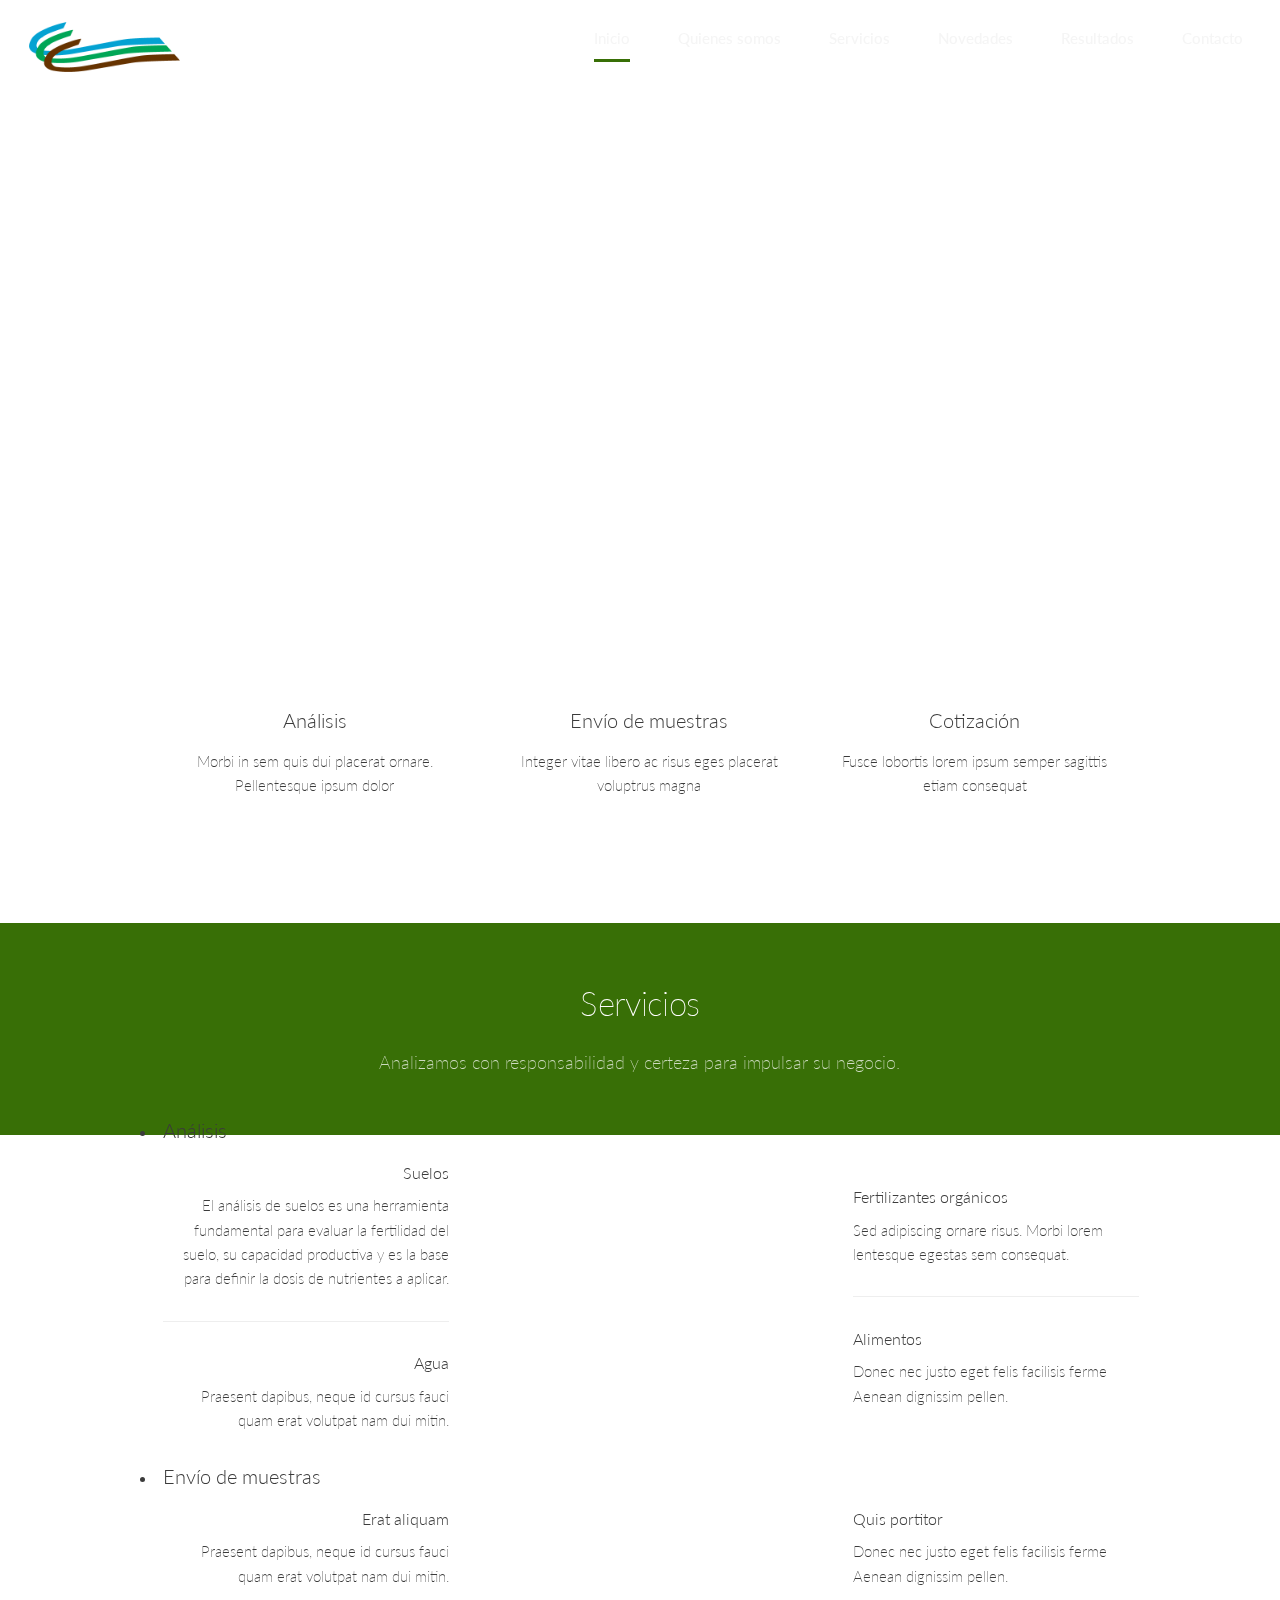
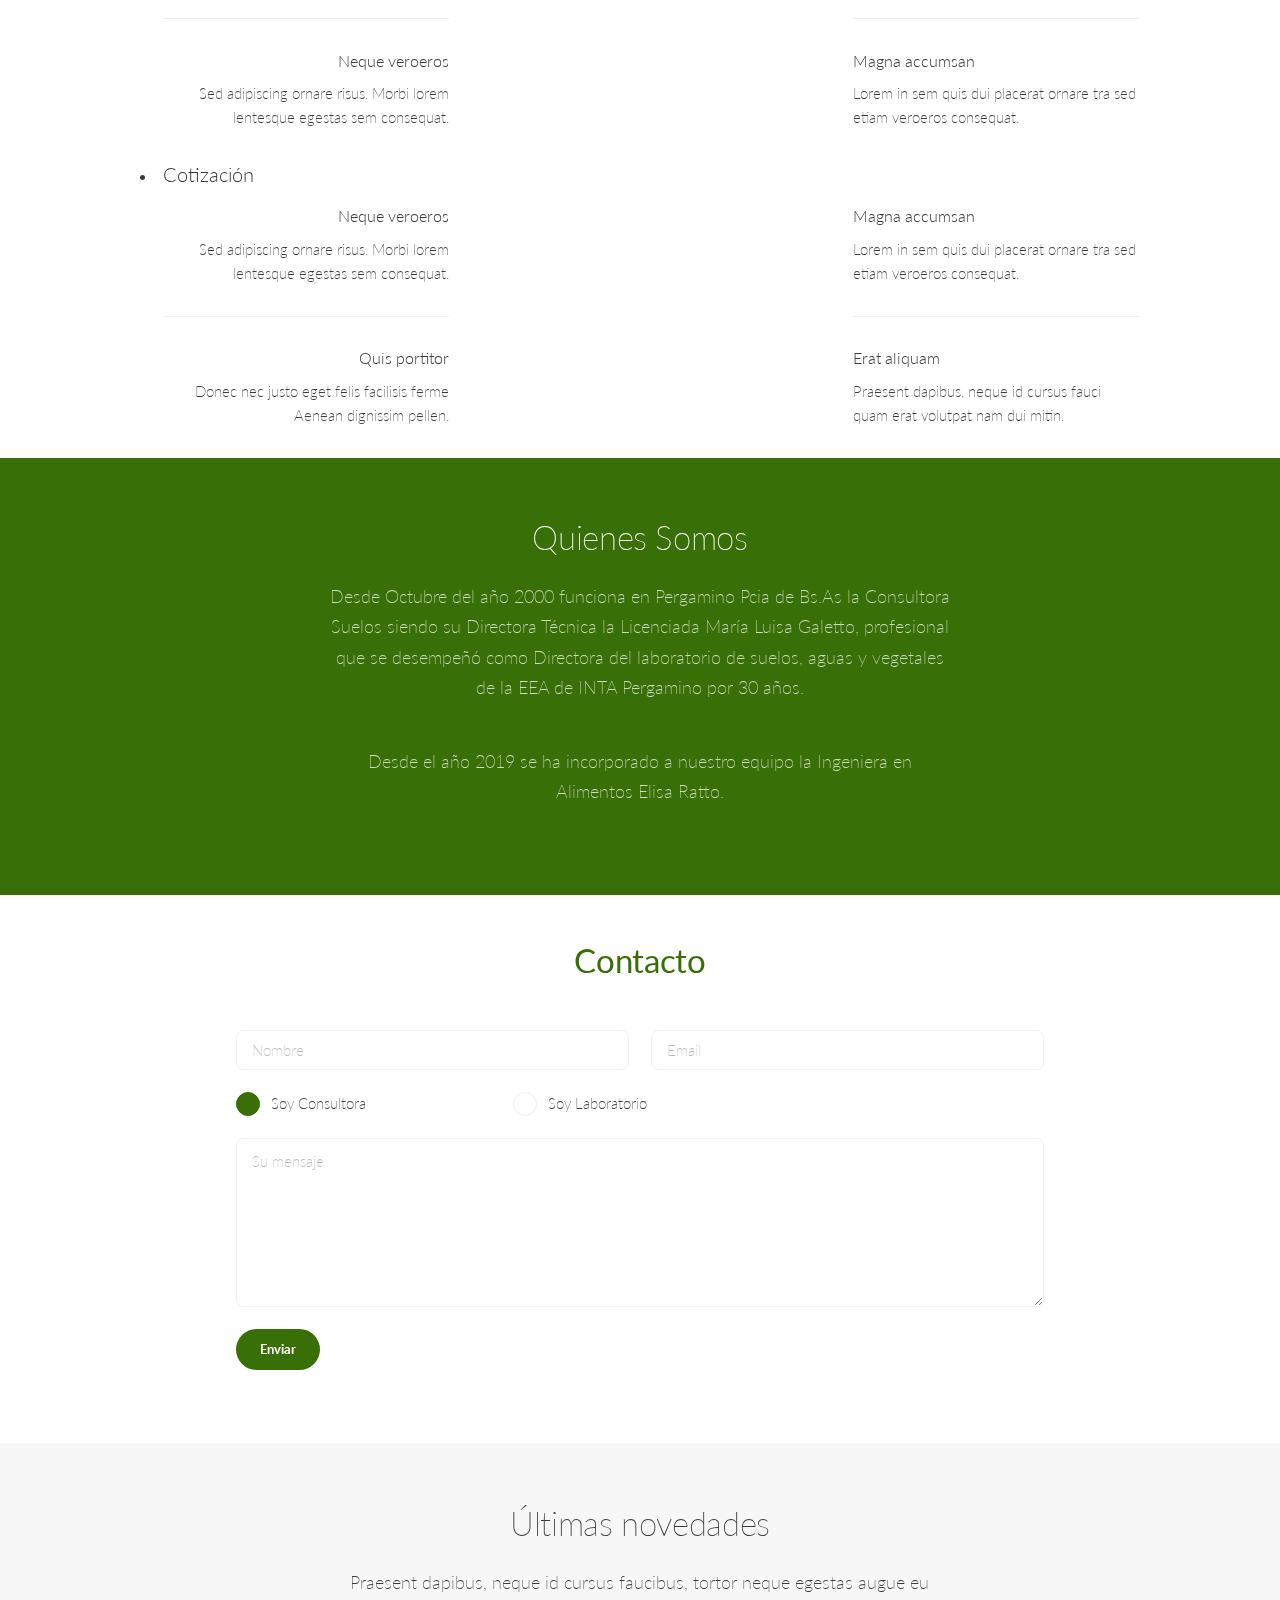
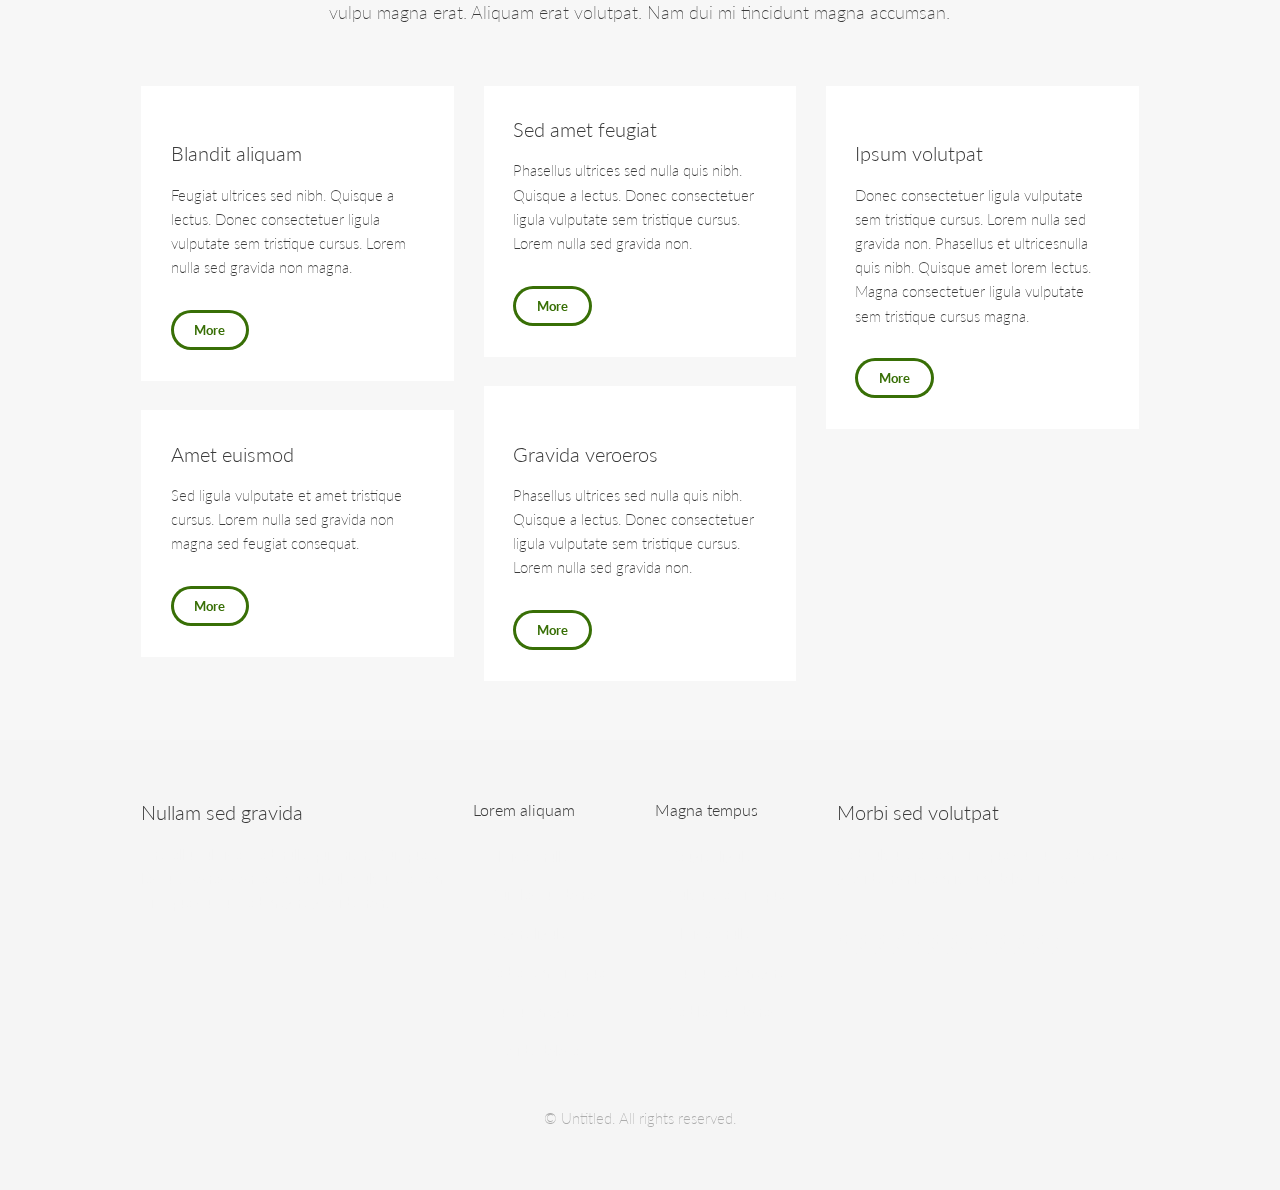
==== commit 3f6343b5: "update home info" ====
--- a/index.html
+++ b/index.html
@@ -60,11 +60,11 @@
 							<header>
 								<!-- <h1>Consultora<br />
 								SUELOS</h1> -->
-								<h1>Laboratorio Agropecuario<br> <span style="color: #386f06;"> CONSULTORA SUELOS</span></h1>
+								<h1>Laboratorio AGROINDUSTRIAL<br> <span style="color: #386f06;"> CONSULTORA SUELOS</span></h1>
 								<p>Perú 630. Pergamino. Bs. As.</p>
 							</header>
 							<ul class="actions special">
-								<li><a href="#one" class="button large wide scrolly">Más Información</a></li>
+								<li><a href="#two" class="button large wide scrolly">Más Información</a></li>
 							</ul>
 						</div>
 						<div class="content secondary">
@@ -94,8 +94,8 @@
 				<!-- Section -->
 					<section id="one" class="main">
 						<header class="accent1">
-							<h2>servicios</h2>
-							<p>Praesent dapibus, neque id cursus faucibus, tortor neque egestas augue eu vulpu magna erat. Aliquam erat volutpat. Nam dui mi tincidunt quis accumsan porttitor facilisis luctus, metus lorem feugiat tempus adipiscing.</p>
+							<h2>Servicios</h2>
+							<p>Analizamos con responsabilidad y certeza para impulsar su negocio.</p>
 						</header>
 						<ul class="tabs">
 							<li>
@@ -105,7 +105,7 @@
 									<ul>
 										<li>
 											<h4>Suelos</h4>
-											<p>Lorem in sem quis dui placerat ornare tra sed etiam veroeros consequat.</p>
+											<p>El análisis de suelos es una herramienta fundamental para evaluar la fertilidad del suelo, su capacidad productiva y es la base para definir la dosis de nutrientes a aplicar.</p>
 										</li>
 										<li>
 											<h4>Agua</h4>
@@ -188,7 +188,9 @@
 					<section id="two" class="main accent2">
 						<header>
 							<h2>Quienes Somos</h2>
-							<p>Praesent dapibus, neque id cursus faucibus, tortor neque egestas augue eu vulpu magna erat. Aliquam erat volutpat. Nam dui mi tincidunt magna accumsan.</p>
+							<p>Desde Octubre del año 2000 funciona en Pergamino Pcia de Bs.As la Consultora Suelos siendo su Directora Técnica la Licenciada María Luisa Galetto, profesional que se desempeñó como Directora del laboratorio de suelos, aguas y vegetales de la EEA de INTA Pergamino por 30 años.
+							</p>
+							<p style="font-size: 1.25rem;">Desde el año 2019 se ha incorporado a nuestro equipo la Ingeniera en Alimentos Elisa Ratto.</p>
 						</header>
 						<div class="inner">
 							<span class="image main"><img src="images/pic04.jpg" alt="" /></span>
@@ -368,6 +370,12 @@
 
 			</div>
 
+
+			<a style="position: fixed; bottom: 0px; right: 7px;z-index: 10;" href="https://wa.me/542477452030" target="_blank" rel="noopener noreferrer">
+				<img src="images/WhatsApp_Logo_1.png" alt="">
+			</a>
+
+
 		<!-- Scripts -->
 			<script src="assets/js/jquery.min.js"></script>
 			<script src="assets/js/jquery.dropotron.min.js"></script>
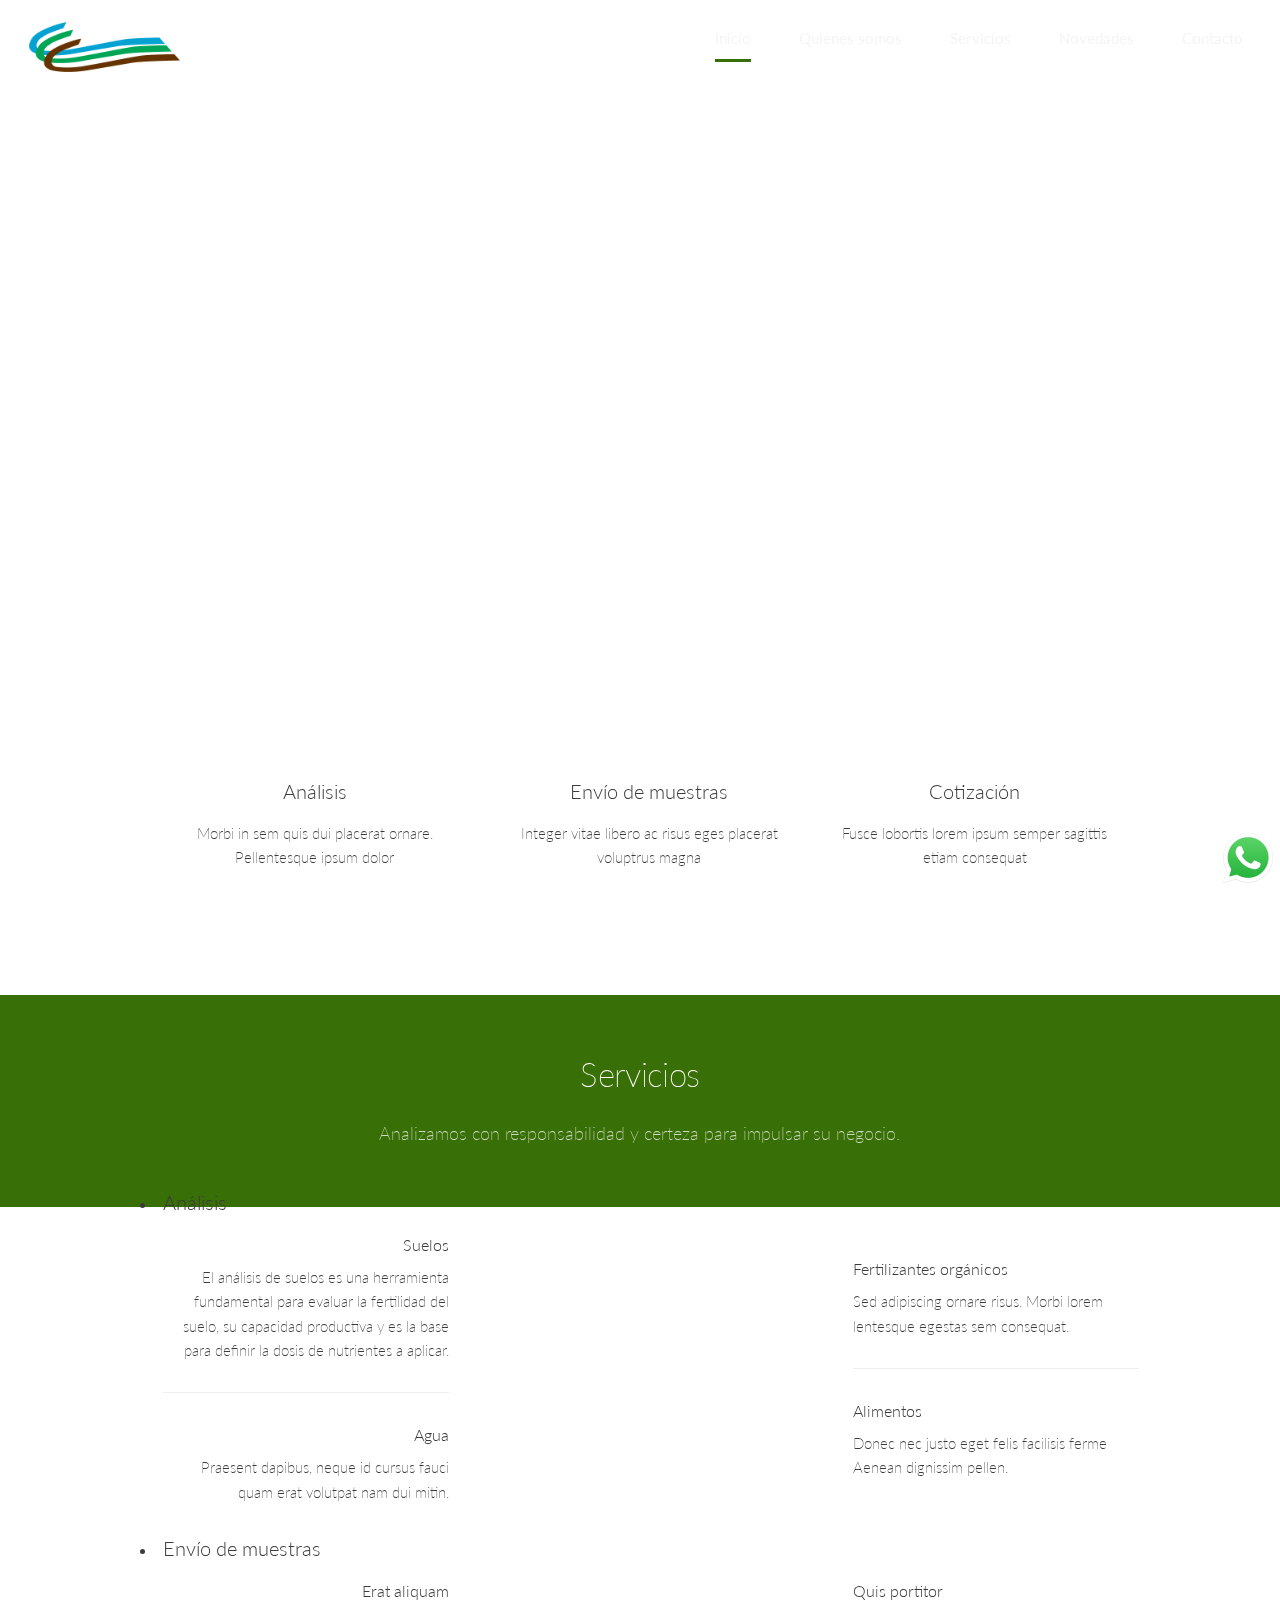
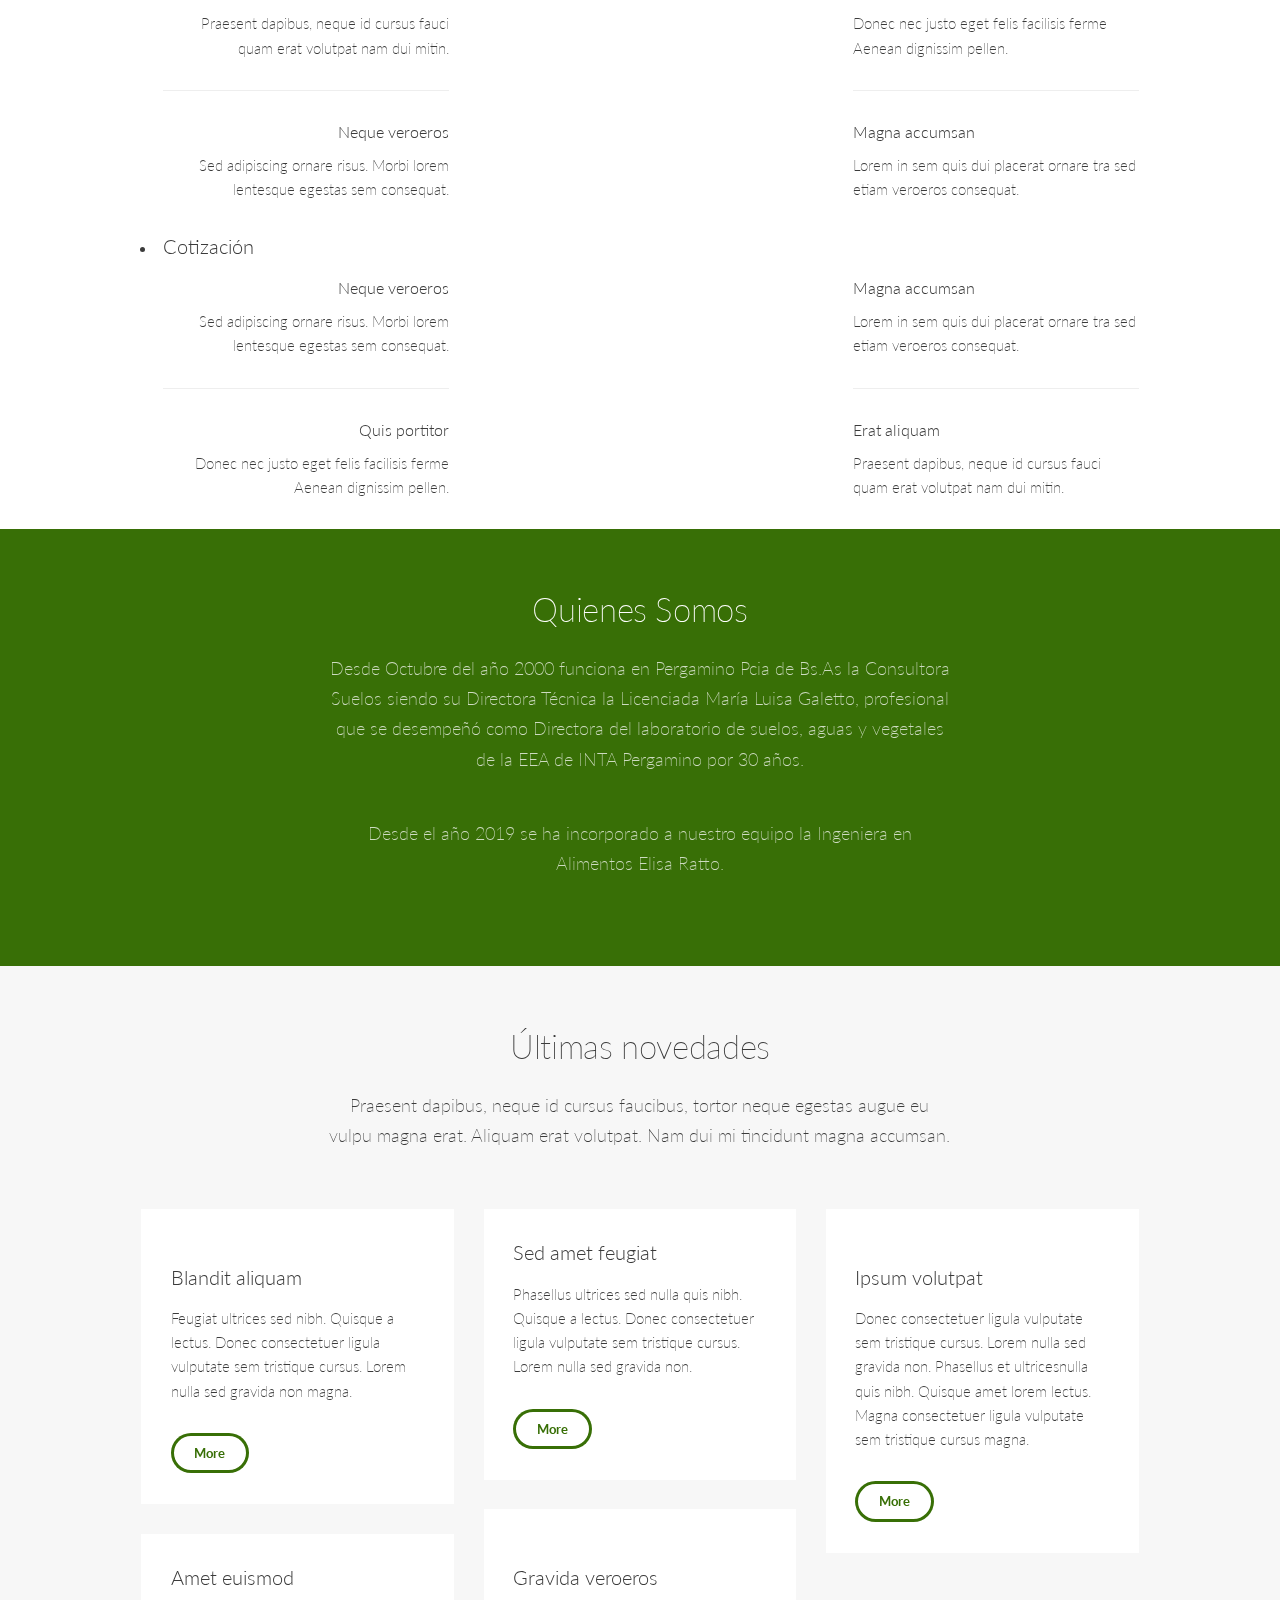
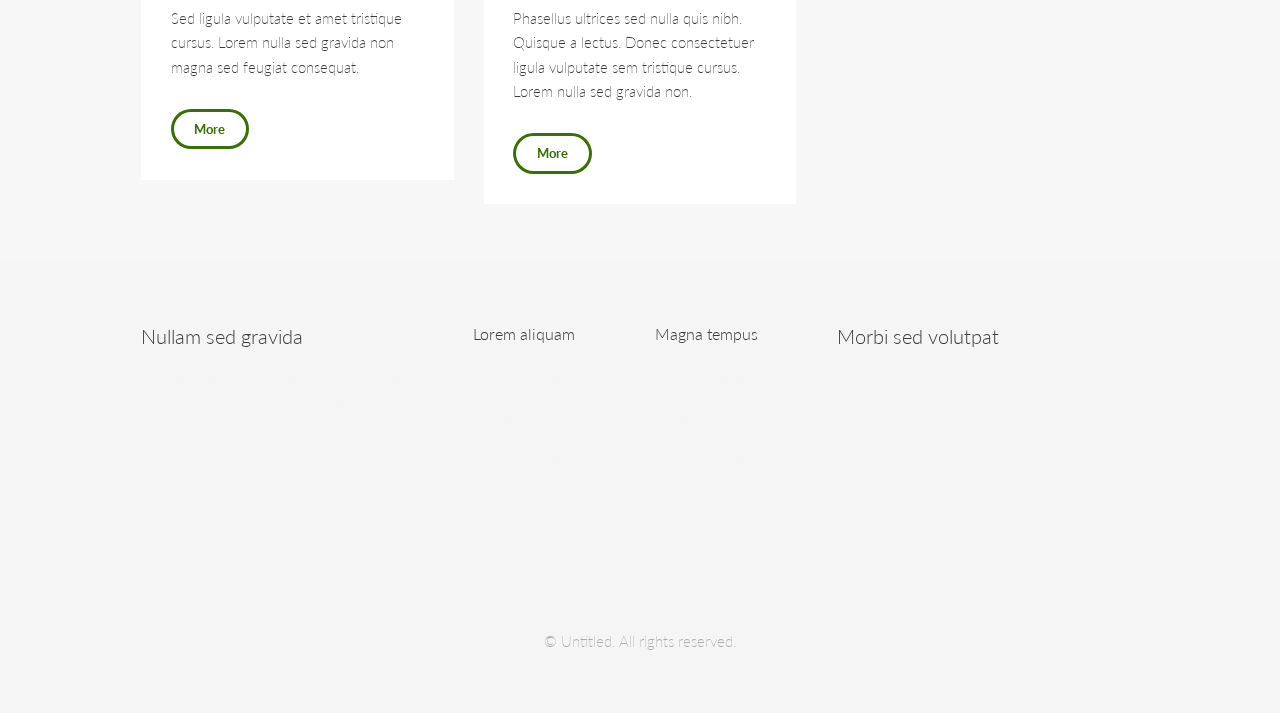
==== commit 62750ccd: "update" ====
--- a/index.html
+++ b/index.html
@@ -5,6 +5,8 @@
 		<meta charset="utf-8" />
 		<meta name="viewport" content="width=device-width, initial-scale=1, user-scalable=no" />
 		<link rel="stylesheet" href="assets/css/main.css" />
+
+		
 	</head>
 	<body class="is-preload">
 
@@ -28,8 +30,9 @@
 									<li class="current"><a href="index.html">Inicio</a></li>
 									<li><a href="#two" class="scrolly">Quienes somos</a></li>
 									<li>
-										<a href="#" class="icon solid fa-angle-down">Servicios</a>
-										<ul>
+										<a href="#three" class="scrolly">Servicios</a>
+										<!-- <a href="#" class="icon solid fa-angle-down">Servicios</a> -->
+										<!-- <ul>
 											<li><a href="#">Option One</a></li>
 											<li><a href="#">Option Two</a></li>
 											<li><a href="#">Option Three</a></li>
@@ -42,11 +45,11 @@
 													<li><a href="#">Option Four</a></li>
 												</ul>
 											</li>
-										</ul>
+										</ul> -->
 									</li>
 									<li><a href="index.html">Novedades</a></li>
-									<li><a href="index.html">Resultados</a></li>
-									<li><a href="#form" class="scrolly">Contacto</a></li>
+									<!-- <li><a href="index.html">Resultados</a></li> -->
+									<li><a href="contacto.html" class="scrolly">Contacto</a></li>
 									<!-- <li><a href="generic.html">Generic</a></li>
 									<li><a href="elements.html">Elements</a></li> -->
 								</ul>
@@ -61,10 +64,17 @@
 								<!-- <h1>Consultora<br />
 								SUELOS</h1> -->
 								<h1>Laboratorio AGROINDUSTRIAL<br> <span style="color: #386f06;"> CONSULTORA SUELOS</span></h1>
-								<p>Perú 630. Pergamino. Bs. As.</p>
+								<!-- <p>Perú 630. Pergamino. Bs. As.</p> -->
+								<article>
+									<h2>ING. EN ALIMENTOS<br>ELISA RATTO</h2>
+									<h3>2477-429540 / 2477-452030</h3>
+									<h4>consultorasuelos@gmail.com</h4>
+									<h4>PERU 630, PERGAMINO BUENOS AIRES</h4>
+								</article>
+								<br>
 							</header>
 							<ul class="actions special">
-								<li><a href="#two" class="button large wide scrolly">Más Información</a></li>
+								<li><a href="contacto.html" style="font-size: 1.4rem;" class="button large wide scrolly">Contáctenos</a></li>
 							</ul>
 						</div>
 						<div class="content secondary">
@@ -76,7 +86,7 @@
 										<p>Morbi in sem quis dui placerat ornare. Pellentesque ipsum dolor</p>
 									</section>
 									<section>
-										<span class="icon solid fa-paper-plane major"></span>
+										<span class="icon solid fa-chart-line major"></span>
 										<h3>Envío de muestras</h3>
 										<p>Integer vitae libero ac risus eges placerat voluptrus magna</p>
 									</section>
@@ -92,7 +102,7 @@
 					</section>
 
 				<!-- Section -->
-					<section id="one" class="main">
+					<section id="three" class="main">
 						<header class="accent1">
 							<h2>Servicios</h2>
 							<p>Analizamos con responsabilidad y certeza para impulsar su negocio.</p>
@@ -100,25 +110,39 @@
 						<ul class="tabs">
 							<li>
 								<!-- <h3>Lorem <span class="extra">ipsum dolor</span></h3> -->
+
+								<!-- kkkkkk -->
+								<!-- <li class="Tabs__tab" onclick="showContent(event, 'contenidoTab1')" id="defaultActive">Abierto</li>
+								<li class="Tabs__tab" onclick="showContent(event, 'contenidoTab2')">Próximo</li>
+								<li class="Tabs__tab" onclick="showContent(event, 'contenidoTab3')">Futuros</li> -->
+								<!-- kkkkkk -->
+
 								<h3>Análisis</h3>
 								<div class="spotlight">
 									<ul>
-										<li>
+										<li class="Tabs__tab" onclick="showContent(event, 'contenidoTab1')" id="defaultActive" onmouseover="showContent(event, 'contenidoTab1')">
 											<h4>Suelos</h4>
 											<p>El análisis de suelos es una herramienta fundamental para evaluar la fertilidad del suelo, su capacidad productiva y es la base para definir la dosis de nutrientes a aplicar.</p>
 										</li>
-										<li>
+										<li class="Tabs__tab" onmouseover="showContent(event, 'contenidoTab2')">
 											<h4>Agua</h4>
 											<p>Praesent dapibus, neque id cursus fauci quam erat volutpat nam dui mitin.</p>
 										</li>
 									</ul>
-									<span class="image"><img src="images/tierra.png" alt="" /></span>
-									<ul>
-										<li>
+									<!-- <span class="image"><img src="images/tierra.png" alt="" /></span> -->
+									<!-- <span><img src="https://picsum.photos/id/1025/600/400" alt=""></span> -->
+									<!-- <span class="image"><img src="https://picsum.photos/id/642/300/200" alt=""></span> -->
+
+									<span id="contenidoTab1" class="image Tabs__tab-content"><img src="https://picsum.photos/id/1076/300/200" alt=""></span>
+									<span id="contenidoTab2" class="image Tabs__tab-content"><img src="https://picsum.photos/id/598/300/200" alt=""></span>
+									<span id="contenidoTab3" class="image Tabs__tab-content"><img src="https://picsum.photos/id/1020/300/200" alt=""></span>
+									<span id="contenidoTab4" class="image Tabs__tab-content"><img src="https://picsum.photos/id/1067/300/200" alt=""></span>
+									<ul>
+										<li class="Tabs__tab" onmouseover="showContent(event, 'contenidoTab3')">
 											<h4>Fertilizantes orgánicos</h4>
 											<p>Sed adipiscing ornare risus. Morbi lorem lentesque egestas sem consequat.</p>
 										</li>
-										<li>
+										<li class="Tabs__tab" onmouseover="showContent(event, 'contenidoTab4')">
 											<h4>Alimentos</h4>
 											<p>Donec nec justo eget felis facilisis ferme Aenean dignissim pellen.</p>
 										</li>
@@ -198,64 +222,7 @@
 					</section>
 
 				<!-- FORM  -->
-					<section class="section-form" id="form">
-						<div class="div-form">
-							<h2>Contacto</h2>
-							<form method="post" action="#">
-								<div class="row gtr-uniform">
-									<div class="col-6 col-12-xsmall">
-										<input type="text" name="demo-name" id="demo-name" value="" placeholder="Nombre" />
-									</div>
-									<div class="col-6 col-12-xsmall">
-										<input type="email" name="demo-email" id="demo-email" value="" placeholder="Email" />
-									</div>
-									<!-- Break -->
-									<!-- <div class="col-12">
-										<select name="demo-category" id="demo-category">
-											<option value="">- Category -</option>
-											<option value="1">Manufacturing</option>
-											<option value="1">Shipping</option>
-											<option value="1">Administration</option>
-											<option value="1">Human Resources</option>
-										</select>
-									</div> -->
-									<!-- Break -->
-									<div class="col-4 col-12-small">
-										<input type="radio" id="demo-priority-low" name="demo-priority" checked>
-										<label for="demo-priority-low">Soy Consultora</label>
-									</div>
-									<!-- <div class="col-4 col-12-small">
-										<input type="radio" id="demo-priority-normal" name="demo-priority">
-										<label for="demo-priority-normal">Normal</label>
-									</div> -->
-									<div class="col-4 col-12-small">
-										<input type="radio" id="demo-priority-high" name="demo-priority">
-										<label for="demo-priority-high">Soy Laboratorio</label>
-									</div>
-									<!-- Break -->
-									<!-- <div class="col-6 col-12-small">
-										<input type="checkbox" id="demo-copy" name="demo-copy">
-										<label for="demo-copy">Email me a copy</label>
-									</div>
-									<div class="col-6 col-12-small">
-										<input type="checkbox" id="demo-human" name="demo-human" checked>
-										<label for="demo-human">I am a human</label>
-									</div> -->
-									<!-- Break -->
-									<div class="col-12">
-										<textarea name="demo-message" id="demo-message" placeholder="Su mensaje" rows="6"></textarea>
-									</div>
-									<!-- Break -->
-									<div class="col-12">
-										<ul class="actions">
-											<li><input type="submit" value="Enviar" class="primary" /></li>
-											<!-- <li><input type="reset" value="Reset" /></li> -->
-										</ul>
-									</div>
-								</div>
-							</form>
-						</div>
-					</section>
+					
 
 
 				<!-- Section -->
@@ -371,12 +338,13 @@
 			</div>
 
 
-			<a style="position: fixed; bottom: 0px; right: 7px;z-index: 10;" href="https://wa.me/542477452030" target="_blank" rel="noopener noreferrer">
-				<img src="images/WhatsApp_Logo_1.png" alt="">
+			<a style="position: fixed; bottom: 10px; right: 7px;z-index: 10; text-decoration-style: none;" href="https://wa.me/542477452030" target="_blank" rel="noopener noreferrer">
+				<img src="images/whatsapp-logo.png" alt="">
 			</a>
 
 
 		<!-- Scripts -->
+			<script src="assets/js/tabs.js"></script>
 			<script src="assets/js/jquery.min.js"></script>
 			<script src="assets/js/jquery.dropotron.min.js"></script>
 			<script src="assets/js/jquery.selectorr.min.js"></script>
@@ -386,6 +354,7 @@
 			<script src="assets/js/breakpoints.min.js"></script>
 			<script src="assets/js/util.js"></script>
 			<script src="assets/js/main.js"></script>
+			
 
 	</body>
 </html>--- a/assets/css/main.css
+++ b/assets/css/main.css
@@ -177,7 +177,7 @@
 		-ms-transition: background-color 0.2s ease-in-out, border-bottom-color 0.2s ease-in-out, color 0.2s ease-in-out;
 		transition: background-color 0.2s ease-in-out, border-bottom-color 0.2s ease-in-out, color 0.2s ease-in-out;
 		text-decoration: none;
-		border-bottom: dotted 1px;
+		/* border-bottom: dotted 1px; */
 	}
 
 		a strong {
@@ -241,7 +241,7 @@
 		font-size: 3.25rem;
 		font-weight: 200;
 		line-height: 1.3;
-		margin: 0 0 3rem 0;
+		/* margin: 0 0 3rem 0; */
 		letter-spacing: -0.05rem;
 	}
 
@@ -2354,6 +2354,7 @@
 		border: 0;
 		display: inline-block;
 		position: relative;
+		
 	}
 
 		.image img {
@@ -3234,7 +3235,7 @@
 	}
 
 	body {
-		padding-top: 3.25rem;
+		padding-top: 1rem;
 	}
 
 		@media screen and (max-width: 736px) {
@@ -3608,7 +3609,7 @@
 		@media screen and (max-width: 1280px) {
 
 			#banner .content {
-				padding: 3.5rem 0 3rem 0 ;
+				padding: 1rem 0 .5rem 0 ;
 			}
 
 				#banner .content.secondary {
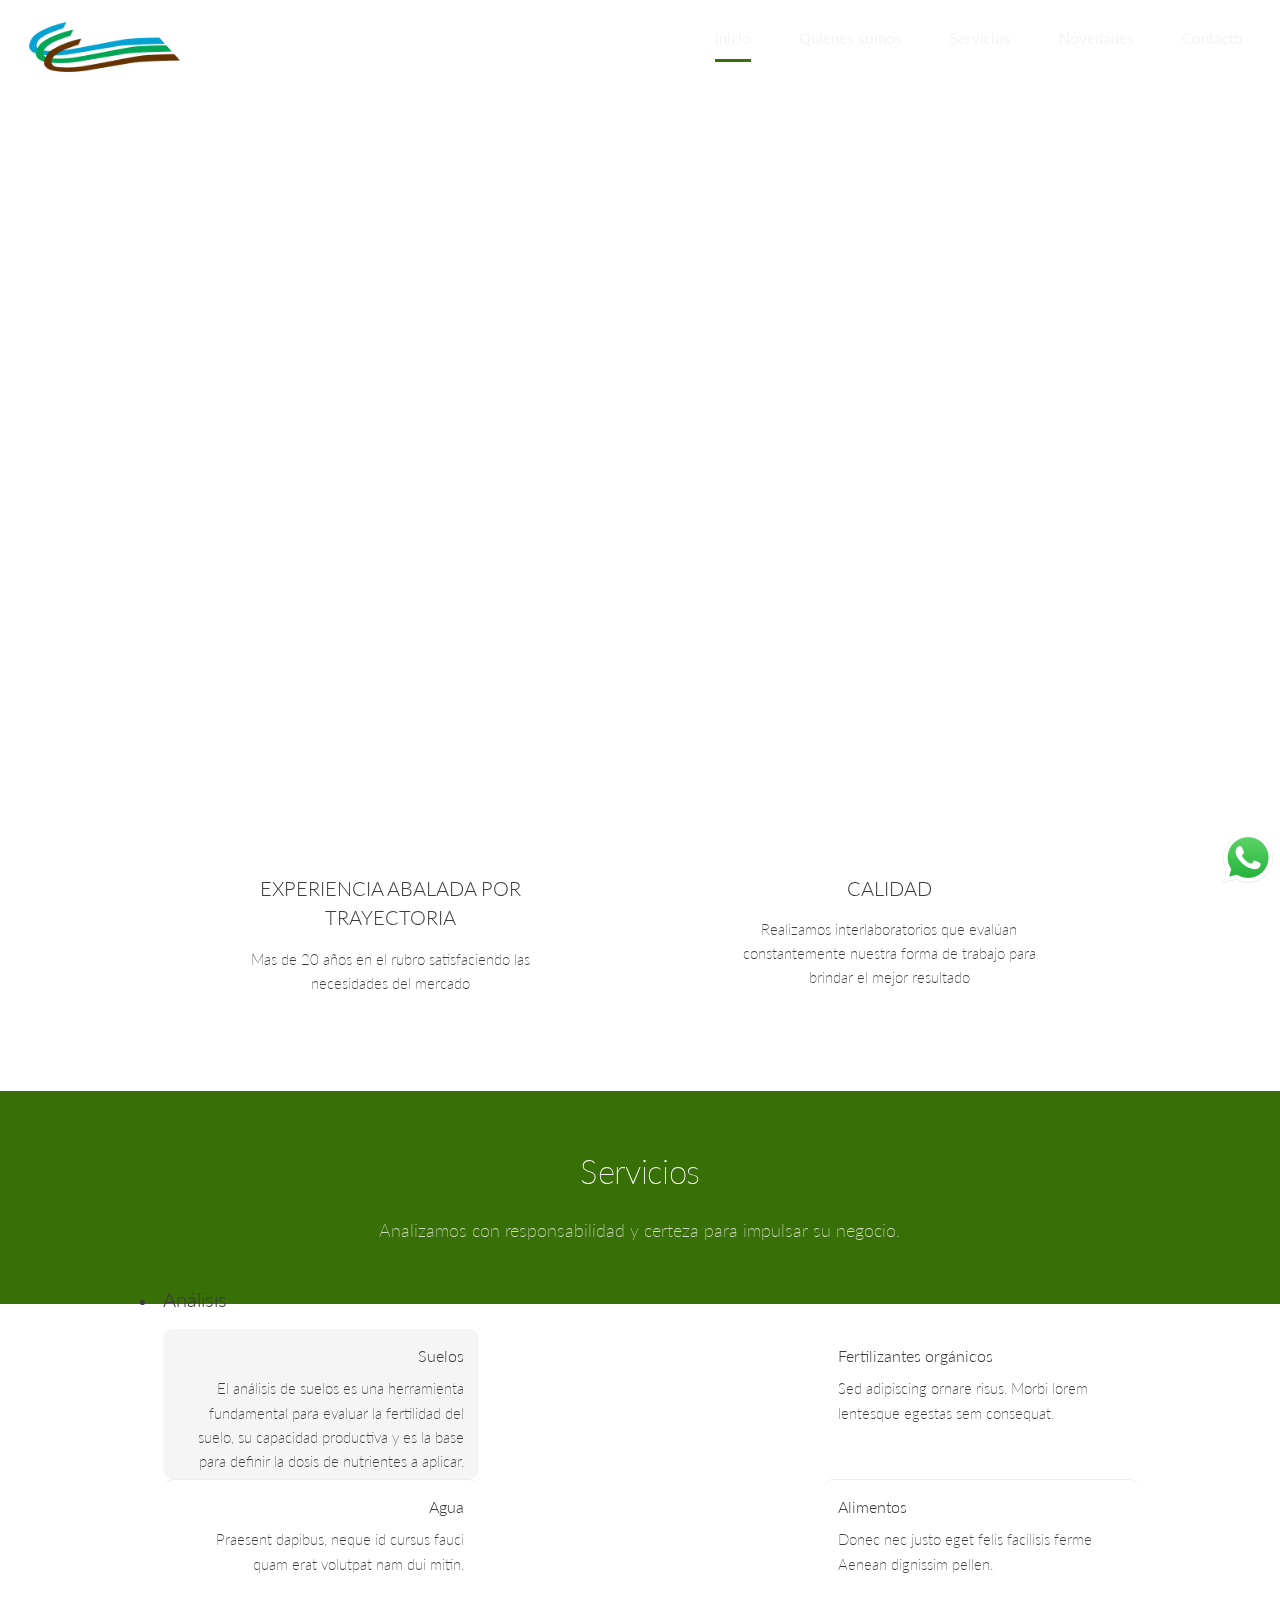
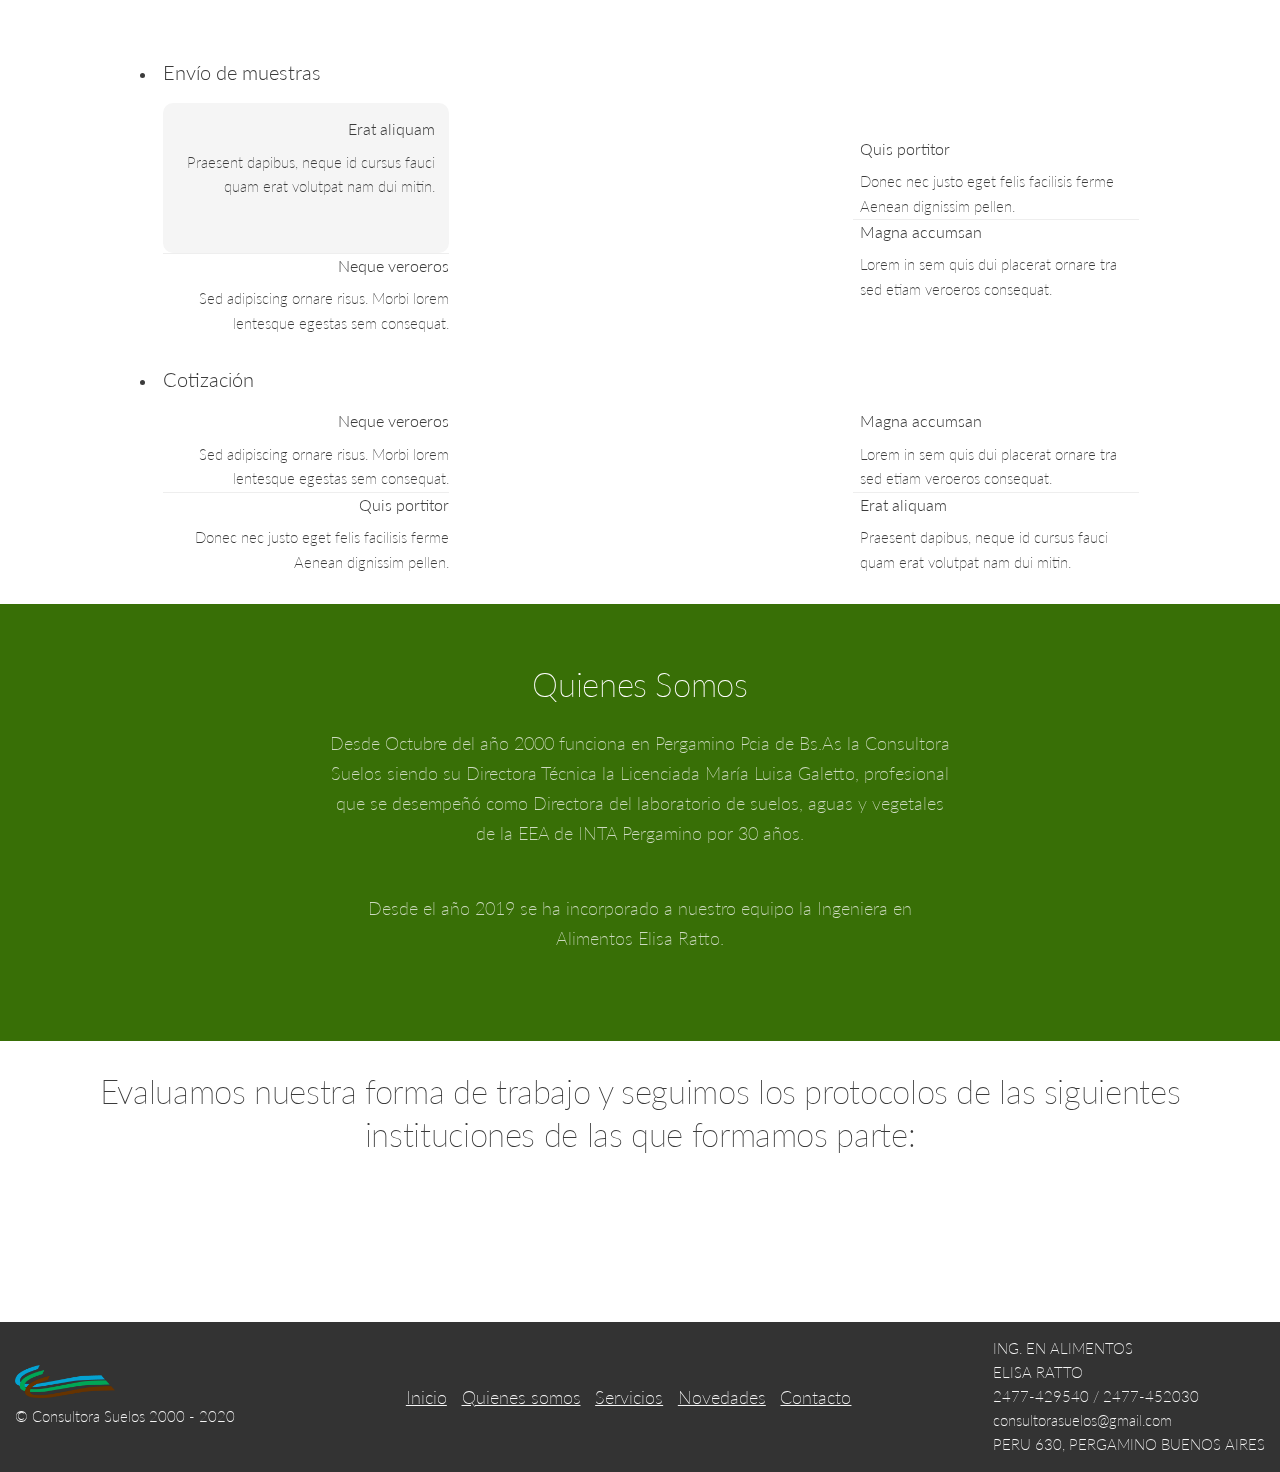
==== commit 0bdf6ca8: "update footer" ====
--- a/index.html
+++ b/index.html
@@ -63,10 +63,11 @@
 							<header>
 								<!-- <h1>Consultora<br />
 								SUELOS</h1> -->
-								<h1>Laboratorio AGROINDUSTRIAL<br> <span style="color: #386f06;"> CONSULTORA SUELOS</span></h1>
+								<h1 style="color: #386f06">CONSULTORA SUELOS<br> <span style="font-size: 50%;"> LABORATORIO AGROINDUSTRIAL</span></h1>
 								<!-- <p>Perú 630. Pergamino. Bs. As.</p> -->
 								<article>
-									<h2>ING. EN ALIMENTOS<br>ELISA RATTO</h2>
+									<p style="font-size: 1.5rem;">ELISA RATTO<br>ING. EN ALIMENTOS</p style="font-size: 1.5rem;">
+									<p style="font-size: 1.5rem;">MA LUISA RIVERO<br>LIC. EN EDAFOLOGÍA</p style="font-size: 1.5rem;">
 									<h3>2477-429540 / 2477-452030</h3>
 									<h4>consultorasuelos@gmail.com</h4>
 									<h4>PERU 630, PERGAMINO BUENOS AIRES</h4>
@@ -81,20 +82,20 @@
 							<div class="inner">
 								<div class="features">
 									<section>
-										<span class="icon solid fa-vial major"></span>
-										<h3>Análisis</h3>
-										<p>Morbi in sem quis dui placerat ornare. Pellentesque ipsum dolor</p>
+										<span class="icon solid fa-chart-line major"></span>
+										<h3>EXPERIENCIA ABALADA POR TRAYECTORIA</h3>
+										<p>Mas de 20 años en el rubro satisfaciendo las necesidades del mercado</p>
 									</section>
 									<section>
-										<span class="icon solid fa-chart-line major"></span>
-										<h3>Envío de muestras</h3>
-										<p>Integer vitae libero ac risus eges placerat voluptrus magna</p>
+										<span class="icon solid fa-vial major"></span>
+										<h3>CALIDAD</h3>
+										<p>Realizamos interlaboratorios que evalúan constantemente nuestra forma de trabajo para brindar el mejor resultado</p>
 									</section>
-									<section>
+									<!-- <section>
 										<span class="icon solid fa-money-check-alt major"></span>
 										<h3>Cotización</h3>
 										<p>Fusce lobortis lorem ipsum semper sagittis etiam consequat</p>
-									</section>
+									</section> -->
 								</div>
 							</div>
 						</div>
@@ -120,29 +121,39 @@
 								<h3>Análisis</h3>
 								<div class="spotlight">
 									<ul>
-										<li class="Tabs__tab" onclick="showContent(event, 'contenidoTab1')" id="defaultActive" onmouseover="showContent(event, 'contenidoTab1')">
+										<li class="Tabs__tab hov1" onclick="showContent(event, 'contenidoTab1')" id="defaultActive" onmouseover="showContent(event, 'contenidoTab1'); chbg('whitesmoke')">
 											<h4>Suelos</h4>
 											<p>El análisis de suelos es una herramienta fundamental para evaluar la fertilidad del suelo, su capacidad productiva y es la base para definir la dosis de nutrientes a aplicar.</p>
 										</li>
-										<li class="Tabs__tab" onmouseover="showContent(event, 'contenidoTab2')">
+
+										<!-- <div id="a" onmouseover="chbg('red')">This is element a</div> -->
+										
+
+										<li class="Tabs__tab hov2" onmouseover="showContent(event, 'contenidoTab2'); chbg('white')">
 											<h4>Agua</h4>
 											<p>Praesent dapibus, neque id cursus fauci quam erat volutpat nam dui mitin.</p>
 										</li>
+										
 									</ul>
 									<!-- <span class="image"><img src="images/tierra.png" alt="" /></span> -->
 									<!-- <span><img src="https://picsum.photos/id/1025/600/400" alt=""></span> -->
 									<!-- <span class="image"><img src="https://picsum.photos/id/642/300/200" alt=""></span> -->
-
-									<span id="contenidoTab1" class="image Tabs__tab-content"><img src="https://picsum.photos/id/1076/300/200" alt=""></span>
-									<span id="contenidoTab2" class="image Tabs__tab-content"><img src="https://picsum.photos/id/598/300/200" alt=""></span>
-									<span id="contenidoTab3" class="image Tabs__tab-content"><img src="https://picsum.photos/id/1020/300/200" alt=""></span>
-									<span id="contenidoTab4" class="image Tabs__tab-content"><img src="https://picsum.photos/id/1067/300/200" alt=""></span>
-									<ul>
-										<li class="Tabs__tab" onmouseover="showContent(event, 'contenidoTab3')">
+									<div class="no_responsive"> <span id="contenidoTab1" class="image Tabs__tab-content"><img
+												src="https://picsum.photos/id/1076/300/200" alt=""></span>
+										<span id="contenidoTab2" class="image Tabs__tab-content"><img src="https://picsum.photos/id/598/300/200"
+												alt=""></span>
+										<span id="contenidoTab3" class="image Tabs__tab-content"><img src="https://picsum.photos/id/1020/300/200"
+												alt=""></span>
+										<span id="contenidoTab4" class="image Tabs__tab-content"><img src="https://picsum.photos/id/1067/300/200"
+												alt=""></span>
+									</div>
+									<ul>
+										
+										<li class="Tabs__tab hov3" onmouseover="showContent(event, 'contenidoTab3'); chbg('white')">
 											<h4>Fertilizantes orgánicos</h4>
 											<p>Sed adipiscing ornare risus. Morbi lorem lentesque egestas sem consequat.</p>
 										</li>
-										<li class="Tabs__tab" onmouseover="showContent(event, 'contenidoTab4')">
+										<li class="Tabs__tab hov4" onmouseover="showContent(event, 'contenidoTab4'); chbg('white')">
 											<h4>Alimentos</h4>
 											<p>Donec nec justo eget felis facilisis ferme Aenean dignissim pellen.</p>
 										</li>
@@ -154,7 +165,8 @@
 								<h3>Envío de muestras</h3>
 								<div class="spotlight">
 									<ul>
-										<li>
+										<li class="Tabs__tab hov1" onclick="showContent(event, 'contenidoTab1')" id="defaultActive" onmouseover="showContent(event, 'contenidoTab1'); chbg('whitesmoke')">
+
 											<h4>Erat aliquam</h4>
 											<p>Praesent dapibus, neque id cursus fauci quam erat volutpat nam dui mitin.</p>
 										</li>
@@ -205,6 +217,7 @@
 							</li>
 						</ul>
 					</section>
+					
 
 
 
@@ -222,16 +235,31 @@
 					</section>
 
 				<!-- FORM  -->
-					
+					<section>
+						<h2 style="text-align: center; background-color: white; margin: 0; padding: 2rem 4rem;">
+							Evaluamos nuestra forma de trabajo y seguimos los protocolos de las siguientes instituciones de las que formamos parte:</h2>
+						<div class="org-img no_res">
+							<figure><img src="images/logo-cpia.png" alt=""></figure>
+							<figure><img src="images/logo-iram.png" alt=""></figure>
+							<figure><img src="images/opds.png" alt=""></figure>
+							<figure><img src="images/alap.png" alt=""></figure>
+						</div>
+						<div class="org-img res">
+							<figure><img src="images/logo-cpiaR.png" alt=""></figure>
+							<figure><img src="images/logo-iramR.png" alt=""></figure>
+							<figure><img src="images/opdsR.png" alt=""></figure>
+							<figure><img src="images/alapR.png" alt=""></figure>
+						</div>
+					</section>
 
 
 				<!-- Section -->
 					<section id="three" class="main alt">
-						<header>
+						<!-- <header>
 							<h2>Últimas novedades</h2>
 							<p>Praesent dapibus, neque id cursus faucibus, tortor neque egestas augue eu vulpu magna erat. Aliquam erat volutpat. Nam dui mi tincidunt magna accumsan.</p>
-						</header>
-						<div class="inner">
+						</header> -->
+						<!-- <div class="inner">
 							<div class="posts">
 								<div>
 									<article>
@@ -288,11 +316,47 @@
 									</article>
 								</div>
 							</div>
-						</div>
+						</div> -->
 					</section>
 
+					<footer>
+						<section>
+							<figure>
+								<img src="images/logo.png" width="100px" alt="">
+							</figure>
+							<span>&copy; Consultora Suelos 2000 - 2020</span>
+						</section>
+						<section>
+							<nav>
+								<ul>
+									<li><a href="index.html">Inicio</a></li>
+									<li><a href="#two" class="scrolly">Quienes somos</a></li>
+									<li>
+										<a href="#three" class="scrolly">Servicios</a>
+										
+									</li>
+									<li><a href="index.html">Novedades</a></li>
+									<!-- <li><a href="index.html">Resultados</a></li> -->
+									<li><a href="contacto.html" class="scrolly">Contacto</a></li>
+									<!-- <li><a href="generic.html">Generic</a></li>
+									<li><a href="elements.html">Elements</a></li> -->
+								</ul>
+							</nav>
+						</section>
+						<section>
+							<div class="data">
+								<article>
+									<p>ING. EN ALIMENTOS<br>ELISA RATTO</p>
+									<p>2477-429540 / 2477-452030</p>
+									<p>consultorasuelos@gmail.com</p>
+									<p>PERU 630, PERGAMINO BUENOS AIRES</p>
+								</article>
+							</div>
+						</section>
+					</footer>
+
 				<!-- Footer -->
-					<footer id="footer">
+					<!-- <footer id="footer">
 						<div class="inner">
 							<section>
 								<h3>Nullam sed gravida</h3>
@@ -333,7 +397,7 @@
 						<div class="copyright">
 							<p>&copy; Untitled. All rights reserved.</p>
 						</div>
-					</footer>
+					</footer> -->
 
 			</div>
 
--- a/assets/css/main.css
+++ b/assets/css/main.css
@@ -222,9 +222,9 @@
 		font-style: italic;
 	}
 
-	p {
+	/* p {
 		margin: 0 0 2rem 0;
-	}
+	} */
 
 	h1, h2, h3, h4, h5, h6 {
 		font-weight: 300;
@@ -2007,7 +2007,8 @@
 		input[type="button"].primary,
 		button.primary,
 		.button.primary {
-			background-color: #386f06;
+			/* background-color: #386f06; */
+			background-color: #458a07;
 			box-shadow: none;
 			color: #ffffff !important;
 		}
@@ -2017,7 +2018,7 @@
 			input[type="button"].primary:hover,
 			button.primary:hover,
 			.button.primary:hover {
-				background-color: #49beef;
+				background-color: #386f06;
 			}
 
 			input[type="submit"].primary:active,
@@ -2025,7 +2026,7 @@
 			input[type="button"].primary:active,
 			button.primary:active,
 			.button.primary:active {
-				background-color: #13a2dd;
+				background-color: #386f06;
 			}
 
 /* Form */
@@ -2356,9 +2357,10 @@
 		position: relative;
 		
 	}
-
-		.image img {
-			display: block;
+	
+	.image img {
+		display: block;
+		transition: .5s;
 		}
 
 		.image.left, .image.right {
@@ -2765,8 +2767,8 @@
 
 			.spotlight > ul > li {
 				border-top: solid 1px #eeeeee;
-				margin: 2rem 0 0 0;
-				padding: 2rem 0 0 0;
+				/* margin: 2rem 0 0 0;
+				padding: 2rem 0 0 0; */
 			}
 
 				.spotlight > ul > li > :last-child {
@@ -2791,7 +2793,7 @@
 			margin: 0 4rem;
 		}
 
-			.spotlight > .image img {
+			.spotlight .image img {
 				border-radius: 10%;
 				width: 100%;
 			}
@@ -2805,13 +2807,15 @@
 				flex-wrap: wrap;
 			}
 
-				.spotlight > ul {
+			/* orden servicios */
+
+				/* .spotlight > ul {
 					-moz-order: 2;
 					-webkit-order: 2;
 					-ms-order: 2;
 					order: 2;
 					width: calc(50% - 1rem);
-				}
+				} */
 
 					.spotlight > ul:first-child {
 						text-align: center;
@@ -3584,10 +3588,14 @@
 			display: -webkit-flex;
 			display: -ms-flex;
 			display: flex;
+			justify-content: space-around;
+
+			
 		}
 
 			#banner .features > section {
-				padding: 0 2rem;
+				/* padding: 0 6rem; */
+				width: 300px;
 			}
 
 		#header + #banner {
@@ -4937,6 +4945,69 @@
 
 /* Footer */
 
+
+html {
+	scroll-behavior: smooth;
+}
+footer {
+	display: flex;
+	justify-content: space-between;
+	/* background-color: white; */
+	background-color: #333;
+	/* background-color: #653400; */
+	height: 100%;
+	padding: 1rem;
+	/* color: black; */
+	color: whitesmoke;
+	align-items: center;
+}
+
+footer a {
+	/* color: black; */
+	color: whitesmoke;
+	text-decoration: underline;
+}
+footer a:hover {
+	/* color: black !important; */
+	color: whitesmoke !important;
+	text-decoration: underline;
+}
+
+footer ul {
+	display: flex;
+	align-items: center;
+	margin: 0;
+}
+
+footer li {
+	list-style: none;
+	font-size: 1.2rem;
+	margin-left: .5rem;
+}
+
+footer data p {
+	line-height: 3px;
+	margin: 0 0 1rem 0 !important;
+}
+
+@media screen and (max-width: 800px) {
+	footer {
+		flex-direction: column;
+	}
+	footer ul {
+		display: flex;
+		flex-direction: column;
+		align-items: flex-start;
+	}
+	footer section {
+		margin-bottom: 2rem;
+	}
+
+	footer li {
+		margin-bottom: 2rem;
+	}
+}
+
 	#footer {
 		padding: 6rem 0 4rem 0 ;
 		background-color: whitesmoke;
@@ -5224,4 +5295,135 @@
 		-ms-transform: translateX(0);
 		transform: translateX(0);
 		visibility: visible;
-	}+	}
+
+
+
+	.Tabs__tab {
+		padding: 1rem !important;
+		border-radius: 10px;
+		height: 150px;
+		transition: .5s;
+
+	}
+	.Tabs__tab:hover{
+		background-color: whitesmoke;
+		transition: 1.5s;
+
+	}
+
+	.hov1 {
+		background-color: whitesmoke;
+	}
+	/* .hov1:hover {
+		background-color: #6534001a;
+	} */
+
+	/* .hov2:hover{
+		background-color: #93e1ff38;
+	}
+	.hov3:hover{
+		background-color: #2ba65540;
+	}
+	.hov4:hover{
+		background-color: #a4a62b40;
+	} */
+
+.no_responsive {
+	margin-left: 1rem;
+	margin-right: 1rem;
+}
+
+@media (max-width: 800px) {
+	.hov2 {
+		margin-bottom: 1.5rem;
+	}
+	
+	
+}	
+/* .responsive {
+	display: none;
+} 
+
+
+@media (max-width: 800px) {
+
+	.responsive {
+		display: block;
+	}
+	.no_responsive {
+		display: none;
+	}
+	
+
+} */
+
+
+
+.Tabs__tab-content {
+	-webkit-animation-name: fade;
+	-webkit-animation-duration: 1.5s;
+	animation-name: fade;
+	animation-duration: 1.5s;
+}
+
+
+@-webkit-keyframes fade {
+	from {
+		opacity: .4
+	}
+	to {
+		opacity: 1
+	}
+}
+
+@keyframes fade {
+	from {
+		opacity: .4
+	}
+	to {
+		opacity: 1
+	}
+}
+
+
+
+
+
+.org-img {
+	padding: 3rem;
+	display: flex;
+	justify-content: space-around;
+	background-color: white;
+	flex-wrap: wrap;
+	align-items: center;
+}
+
+.org-img figure {
+	width: 40%;
+	margin-left: 8rem;
+}
+
+.res {
+	display: none;
+}
+@media (max-width: 800px) {
+	.res {
+		display: block;
+	}
+	.no_res {
+		display: none;
+	}
+
+	.org-img figure {
+		width: 100%;
+		height: auto;
+		margin-left: 0;
+	}
+	.res figure {
+		margin-bottom: 1.5rem;
+	}
+	
+}	
+
+
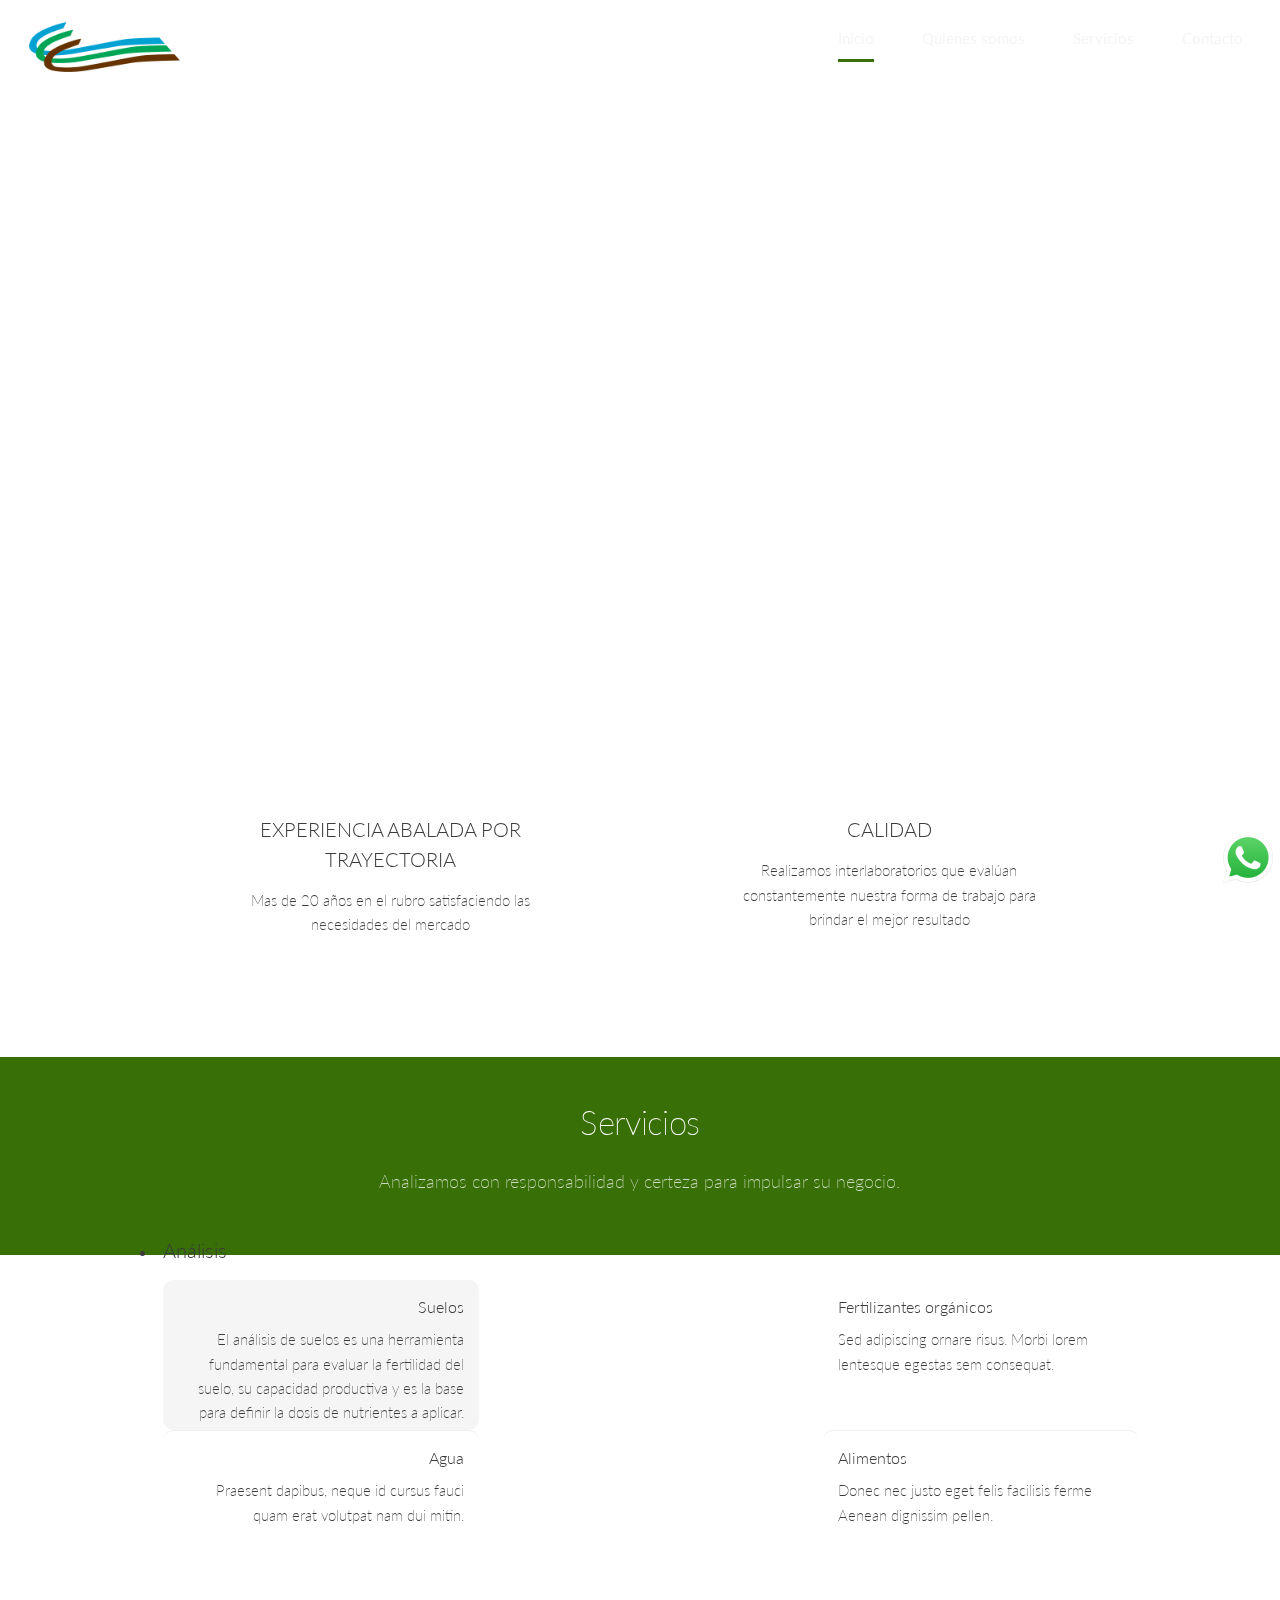
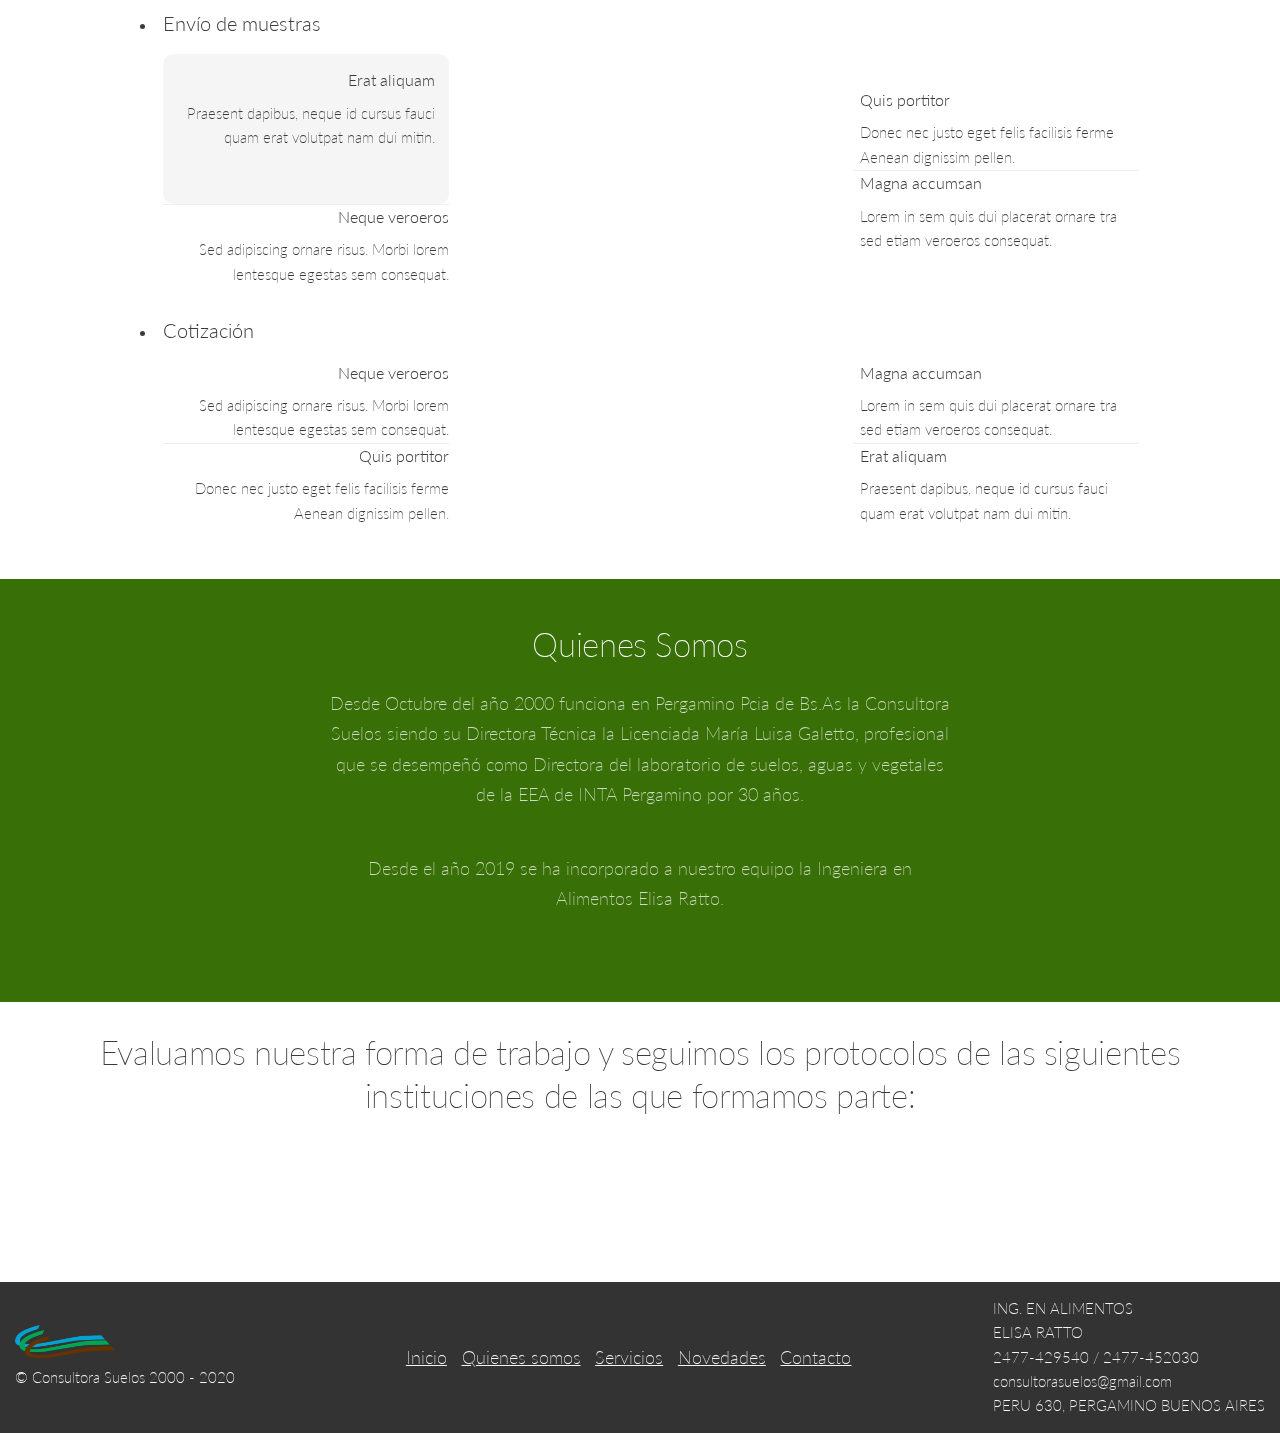
==== commit 31401b1d: "add service page" ====
--- a/index.html
+++ b/index.html
@@ -1,3 +1,7 @@
+<!-- https://www.namecheap.com/support/knowledgebase/article.aspx/9665/2178/namecheap-private-email-webmail-features -->
+<!-- https://www.namecheap.com/support/knowledgebase/article.aspx/1396/2178/how-to-set-up-forwarding-in-namecheap-private-email/ -->
+<!-- https://www.namecheap.com/support/knowledgebase/article.aspx/9412/2214/how-to-set-up-catchall-in-namecheap-private-email -->
+<!-- https://www.namecheap.com/support/knowledgebase/article.aspx/9921/2215/how-to-change-namecheap-private-email-mailbox-name -->
 <!DOCTYPE HTML>
 <html>
 	<head>
@@ -5,7 +9,6 @@
 		<meta charset="utf-8" />
 		<meta name="viewport" content="width=device-width, initial-scale=1, user-scalable=no" />
 		<link rel="stylesheet" href="assets/css/main.css" />
-
 		
 	</head>
 	<body class="is-preload">
@@ -20,6 +23,7 @@
 							<div class="logo">
 
 								<img style="padding: .5rem 0;" src="images/logo.png" alt="Consultora Suelos Logo" width="40%" height="40%">
+								<!-- <span>consultora suelos</span> -->
 								<!-- <figcaption>Fig.1 - Trulli, Puglia, Italy.</figcaption> -->
 								<!-- <a href="index.html"><strong>Consultora Suelos</strong> </a> -->
 							</div>
@@ -28,15 +32,16 @@
 							<nav id="nav">
 								<ul>
 									<li class="current"><a href="index.html">Inicio</a></li>
-									<li><a href="#two" class="scrolly">Quienes somos</a></li>
+									<li><a href="#two">Quienes somos</a></li>
+									<!-- <li><a href="#two" class="scrolly">Quienes somos</a></li> -->
 									<li>
-										<a href="#three" class="scrolly">Servicios</a>
-										<!-- <a href="#" class="icon solid fa-angle-down">Servicios</a> -->
-										<!-- <ul>
-											<li><a href="#">Option One</a></li>
-											<li><a href="#">Option Two</a></li>
-											<li><a href="#">Option Three</a></li>
-											<li>
+										<!-- <a href="#three" class="">Servicios</a> -->
+										<a href="servicios.html" class="icon solid fa-angle-down">Servicios</a>
+										<ul>
+											<li><a href="servicios.html#s">Suelos</a></li>
+											<li><a href="servicios.html#a">Agua</a></li>
+											<li><a href="servicios.html#f">Fertilizantes</a></li>
+											<!-- <li>
 												<a href="#">Submenu</a>
 												<ul>
 													<li><a href="#">Option One</a></li>
@@ -44,12 +49,12 @@
 													<li><a href="#">Option Three</a></li>
 													<li><a href="#">Option Four</a></li>
 												</ul>
-											</li>
-										</ul> -->
+											</li> -->
+										</ul>
 									</li>
-									<li><a href="index.html">Novedades</a></li>
+									<!-- <li><a href="index.html">Novedades</a></li> -->
 									<!-- <li><a href="index.html">Resultados</a></li> -->
-									<li><a href="contacto.html" class="scrolly">Contacto</a></li>
+									<li><a href="contacto.html">Contacto</a></li>
 									<!-- <li><a href="generic.html">Generic</a></li>
 									<li><a href="elements.html">Elements</a></li> -->
 								</ul>
@@ -66,8 +71,8 @@
 								<h1 style="color: #386f06">CONSULTORA SUELOS<br> <span style="font-size: 50%;"> LABORATORIO AGROINDUSTRIAL</span></h1>
 								<!-- <p>Perú 630. Pergamino. Bs. As.</p> -->
 								<article>
-									<p style="font-size: 1.5rem;">ELISA RATTO<br>ING. EN ALIMENTOS</p style="font-size: 1.5rem;">
-									<p style="font-size: 1.5rem;">MA LUISA RIVERO<br>LIC. EN EDAFOLOGÍA</p style="font-size: 1.5rem;">
+									<p style="font-size: 1.2rem;">ELISA RATTO<br>ING. EN ALIMENTOS</p>
+									<p style="font-size: 1.2rem;">MA. LUISA RIVERO<br>LIC. EN EDAFOLOGÍA</p>
 									<h3>2477-429540 / 2477-452030</h3>
 									<h4>consultorasuelos@gmail.com</h4>
 									<h4>PERU 630, PERGAMINO BUENOS AIRES</h4>
@@ -103,7 +108,8 @@
 					</section>
 
 				<!-- Section -->
-					<section id="three" class="main">
+				<br id="three" >
+					<section class="main">
 						<header class="accent1">
 							<h2>Servicios</h2>
 							<p>Analizamos con responsabilidad y certeza para impulsar su negocio.</p>
@@ -222,7 +228,8 @@
 
 
 				<!-- Section -->
-					<section id="two" class="main accent2">
+				<br id="two" >
+					<section class="main accent2">
 						<header>
 							<h2>Quienes Somos</h2>
 							<p>Desde Octubre del año 2000 funciona en Pergamino Pcia de Bs.As la Consultora Suelos siendo su Directora Técnica la Licenciada María Luisa Galetto, profesional que se desempeñó como Directora del laboratorio de suelos, aguas y vegetales de la EEA de INTA Pergamino por 30 años.
@@ -330,14 +337,17 @@
 							<nav>
 								<ul>
 									<li><a href="index.html">Inicio</a></li>
-									<li><a href="#two" class="scrolly">Quienes somos</a></li>
+									<li><a href="#two">Quienes somos</a></li>
+									<!-- <li><a href="#two" class="scrolly">Quienes somos</a></li> -->
 									<li>
-										<a href="#three" class="scrolly">Servicios</a>
+										<a href="#three">Servicios</a>
+										<!-- <a href="#three" class="scrolly">Servicios</a> -->
 										
 									</li>
 									<li><a href="index.html">Novedades</a></li>
 									<!-- <li><a href="index.html">Resultados</a></li> -->
-									<li><a href="contacto.html" class="scrolly">Contacto</a></li>
+									<li><a href="contacto.html">Contacto</a></li>
+									<!-- <li><a href="contacto.html" class="scrolly">Contacto</a></li> -->
 									<!-- <li><a href="generic.html">Generic</a></li>
 									<li><a href="elements.html">Elements</a></li> -->
 								</ul>
--- a/assets/css/main.css
+++ b/assets/css/main.css
@@ -3555,7 +3555,8 @@
 		}
 
 		#banner header p {
-			margin-bottom: 2rem;
+			margin-bottom: 1rem;
+			font-weight: 500;
 		}
 
 		#banner .content {
@@ -4724,7 +4725,7 @@
 		}
 
 		#wrapper > .main > header {
-			padding: 4rem 0 2rem 0 ;
+			padding: 3rem 0 2rem 0 ;
 		}
 
 			#wrapper > .main > header > * {
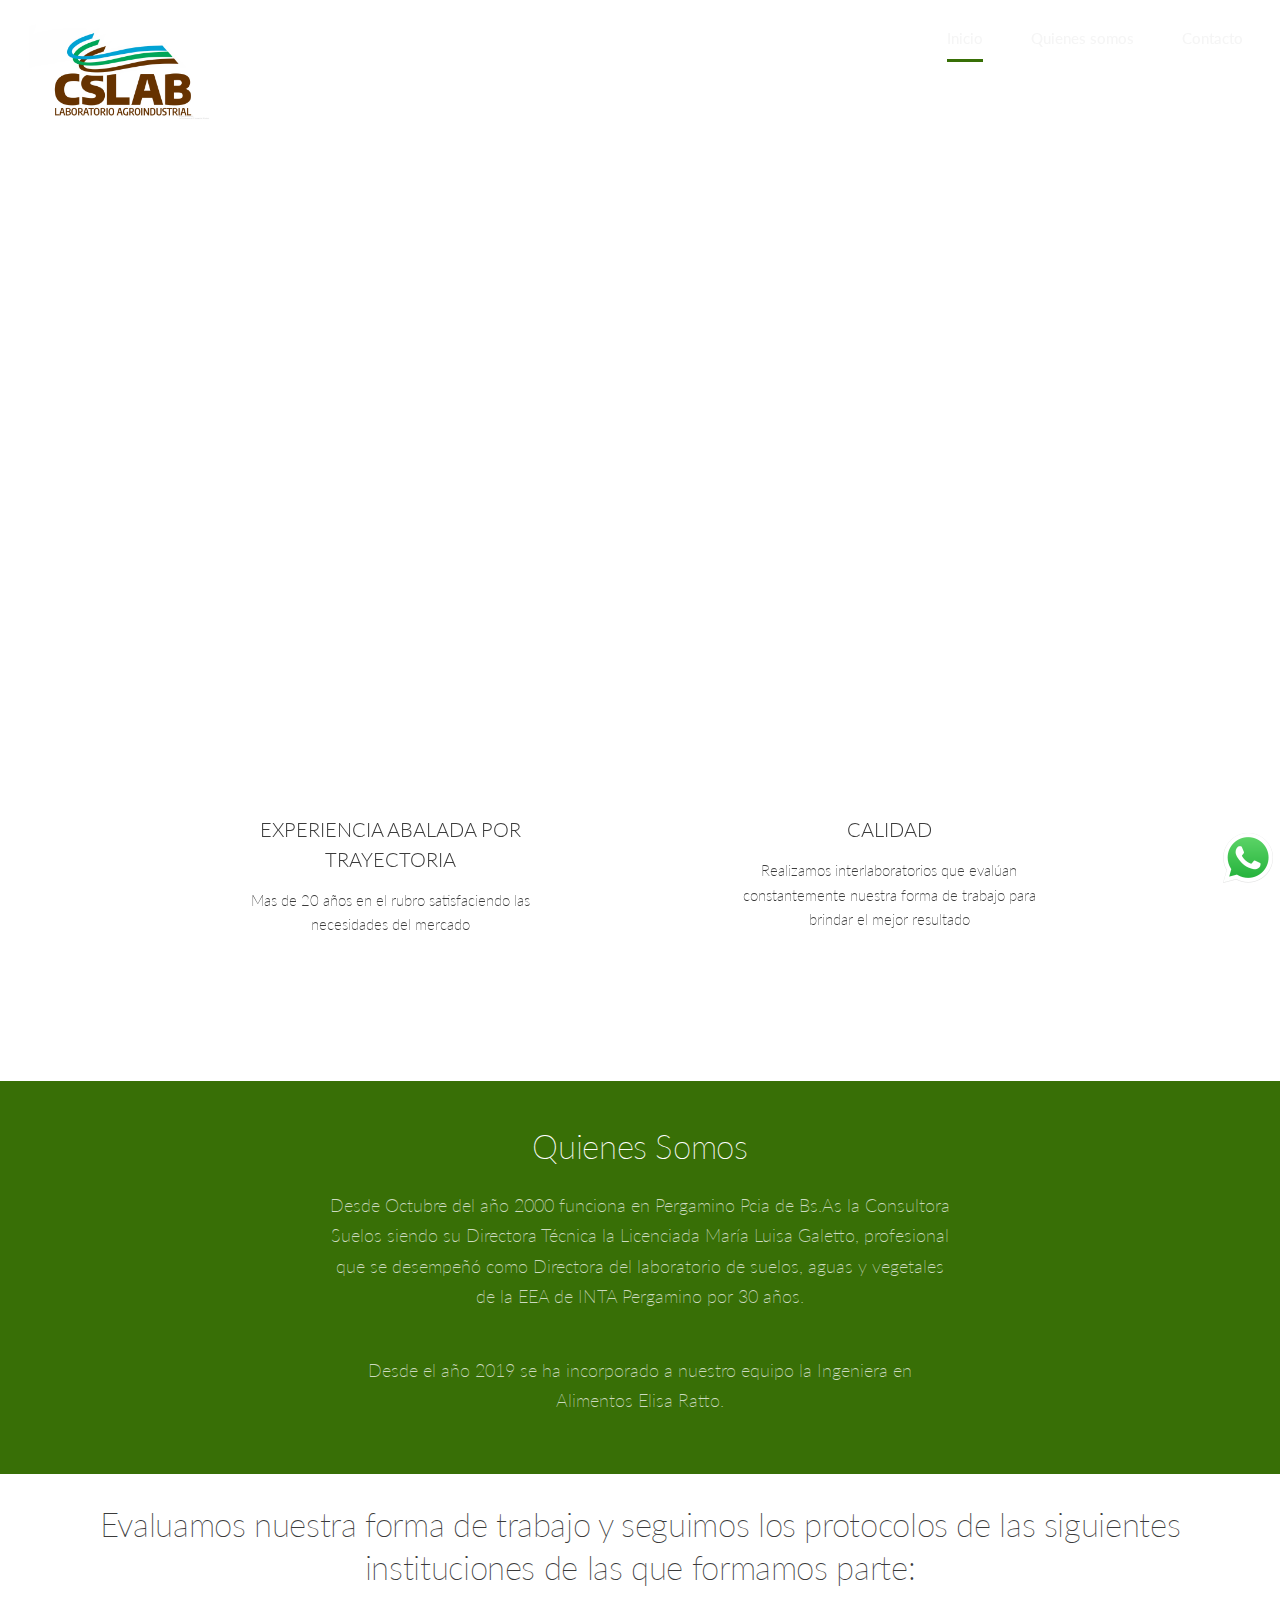
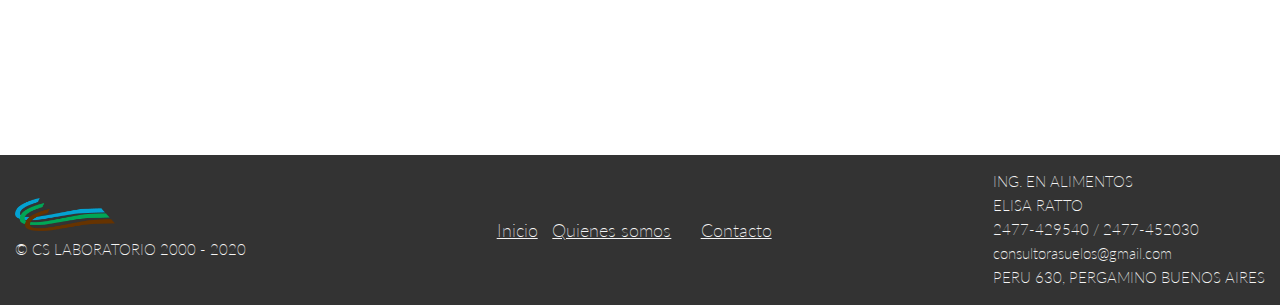
==== commit 79f4dc8d: "change logo & name" ====
--- a/index.html
+++ b/index.html
@@ -22,7 +22,8 @@
 						<!-- Logo -->
 							<div class="logo">
 
-								<img style="padding: .5rem 0;" src="images/logo.png" alt="Consultora Suelos Logo" width="40%" height="40%">
+								<!-- <img style="padding: .5rem 0;" src="images/logo.png" alt="Consultora Suelos Logo" width="40%" height="40%"> -->
+								<img style="padding: .5rem 0;" src="images/NUEVO.JPG" alt="Consultora Suelos Logo" width="15%" height="15%">
 								<!-- <span>consultora suelos</span> -->
 								<!-- <figcaption>Fig.1 - Trulli, Puglia, Italy.</figcaption> -->
 								<!-- <a href="index.html"><strong>Consultora Suelos</strong> </a> -->
@@ -34,24 +35,34 @@
 									<li class="current"><a href="index.html">Inicio</a></li>
 									<li><a href="#two">Quienes somos</a></li>
 									<!-- <li><a href="#two" class="scrolly">Quienes somos</a></li> -->
-									<li>
-										<!-- <a href="#three" class="">Servicios</a> -->
-										<a href="servicios.html" class="icon solid fa-angle-down">Servicios</a>
-										<ul>
-											<li><a href="servicios.html#s">Suelos</a></li>
-											<li><a href="servicios.html#a">Agua</a></li>
-											<li><a href="servicios.html#f">Fertilizantes</a></li>
-											<!-- <li>
-												<a href="#">Submenu</a>
-												<ul>
-													<li><a href="#">Option One</a></li>
-													<li><a href="#">Option Two</a></li>
-													<li><a href="#">Option Three</a></li>
-													<li><a href="#">Option Four</a></li>
-												</ul>
-											</li> -->
-										</ul>
-									</li>
+						<!-- <li> -->
+							<!-- <a href="#three" class="">Servicios</a> -->
+							<!-- <a href="servicios.html" class="icon solid fa-angle-down">Servicios</a> -->
+							<!-- <ul> -->
+								<!-- <li><a href="servicios.html#s">Suelos</a></li> -->
+								<!-- <li><a href="servicios.html#a">Agua</a></li> -->
+								<!-- <li><a href="servicios.html#f">Fertilizantes</a></li> -->
+								<!-- <li>
+									<a href="#">Submenu</a>
+									<ul>
+										<li><a href="#">Option One</a></li>
+										<li><a href="#">Option Two</a></li>
+										<li><a href="#">Option Three</a></li>
+										<li><a href="#">Option Four</a></li>
+									</ul>
+								</li> -->
+							<!-- </ul> -->
+						<!-- </li> -->
+
+						<!-- RESTAURAR ESTAS LINEAS -->
+						<!-- <li>
+							<a href="servicios.html" class="icon solid fa-angle-down">Servicios</a>
+							<ul>
+								<li><a href="servicios.html#s">Suelos</a></li>
+								<li><a href="servicios.html#a">Agua</a></li>
+								<li><a href="servicios.html#f">Fertilizantes</a></li>
+							</ul>
+						</li> -->
 									<!-- <li><a href="index.html">Novedades</a></li> -->
 									<!-- <li><a href="index.html">Resultados</a></li> -->
 									<li><a href="contacto.html">Contacto</a></li>
@@ -68,7 +79,7 @@
 							<header>
 								<!-- <h1>Consultora<br />
 								SUELOS</h1> -->
-								<h1 style="color: #386f06">CONSULTORA SUELOS<br> <span style="font-size: 50%;"> LABORATORIO AGROINDUSTRIAL</span></h1>
+								<h1 style="color: #386f06">CS LABORATORIO<br> <span style="font-size: 50%;"> LABORATORIO AGROINDUSTRIAL</span></h1>
 								<!-- <p>Perú 630. Pergamino. Bs. As.</p> -->
 								<article>
 									<p style="font-size: 1.2rem;">ELISA RATTO<br>ING. EN ALIMENTOS</p>
@@ -109,20 +120,14 @@
 
 				<!-- Section -->
 				<br id="three" >
-					<section class="main">
+					<!-- <section class="main">
 						<header class="accent1">
 							<h2>Servicios</h2>
 							<p>Analizamos con responsabilidad y certeza para impulsar su negocio.</p>
 						</header>
 						<ul class="tabs">
 							<li>
-								<!-- <h3>Lorem <span class="extra">ipsum dolor</span></h3> -->
-
-								<!-- kkkkkk -->
-								<!-- <li class="Tabs__tab" onclick="showContent(event, 'contenidoTab1')" id="defaultActive">Abierto</li>
-								<li class="Tabs__tab" onclick="showContent(event, 'contenidoTab2')">Próximo</li>
-								<li class="Tabs__tab" onclick="showContent(event, 'contenidoTab3')">Futuros</li> -->
-								<!-- kkkkkk -->
+							
 
 								<h3>Análisis</h3>
 								<div class="spotlight">
@@ -132,7 +137,6 @@
 											<p>El análisis de suelos es una herramienta fundamental para evaluar la fertilidad del suelo, su capacidad productiva y es la base para definir la dosis de nutrientes a aplicar.</p>
 										</li>
 
-										<!-- <div id="a" onmouseover="chbg('red')">This is element a</div> -->
 										
 
 										<li class="Tabs__tab hov2" onmouseover="showContent(event, 'contenidoTab2'); chbg('white')">
@@ -141,9 +145,6 @@
 										</li>
 										
 									</ul>
-									<!-- <span class="image"><img src="images/tierra.png" alt="" /></span> -->
-									<!-- <span><img src="https://picsum.photos/id/1025/600/400" alt=""></span> -->
-									<!-- <span class="image"><img src="https://picsum.photos/id/642/300/200" alt=""></span> -->
 									<div class="no_responsive"> <span id="contenidoTab1" class="image Tabs__tab-content"><img
 												src="https://picsum.photos/id/1076/300/200" alt=""></span>
 										<span id="contenidoTab2" class="image Tabs__tab-content"><img src="https://picsum.photos/id/598/300/200"
@@ -167,7 +168,6 @@
 								</div>
 							</li>
 							<li>
-								<!-- <h3>Adipsicing <span class="extra">feugiat</span></h3> -->
 								<h3>Envío de muestras</h3>
 								<div class="spotlight">
 									<ul>
@@ -195,7 +195,6 @@
 								</div>
 							</li>
 							<li>
-								<!-- <h3>Magna <span class="extra">et accumsan</span></h3> -->
 								<h3>Cotización</h3>
 								<div class="spotlight">
 									<ul>
@@ -222,7 +221,7 @@
 								</div>
 							</li>
 						</ul>
-					</section>
+					</section> -->
 					
 
 
@@ -236,9 +235,9 @@
 							</p>
 							<p style="font-size: 1.25rem;">Desde el año 2019 se ha incorporado a nuestro equipo la Ingeniera en Alimentos Elisa Ratto.</p>
 						</header>
-						<div class="inner">
+						<!-- <div class="inner">
 							<span class="image main"><img src="images/pic04.jpg" alt="" /></span>
-						</div>
+						</div> -->
 					</section>
 
 				<!-- FORM  -->
@@ -331,7 +330,7 @@
 							<figure>
 								<img src="images/logo.png" width="100px" alt="">
 							</figure>
-							<span>&copy; Consultora Suelos 2000 - 2020</span>
+							<span>&copy; CS LABORATORIO 2000 - 2020</span>
 						</section>
 						<section>
 							<nav>
@@ -340,11 +339,11 @@
 									<li><a href="#two">Quienes somos</a></li>
 									<!-- <li><a href="#two" class="scrolly">Quienes somos</a></li> -->
 									<li>
-										<a href="#three">Servicios</a>
+										<!-- <a href="#three">Servicios</a> -->
 										<!-- <a href="#three" class="scrolly">Servicios</a> -->
 										
 									</li>
-									<li><a href="index.html">Novedades</a></li>
+									<!-- <li><a href="index.html">Novedades</a></li> -->
 									<!-- <li><a href="index.html">Resultados</a></li> -->
 									<li><a href="contacto.html">Contacto</a></li>
 									<!-- <li><a href="contacto.html" class="scrolly">Contacto</a></li> -->
--- a/assets/css/main.css
+++ b/assets/css/main.css
@@ -2260,18 +2260,18 @@
 			border-color: #eeeeee;
 		}
 
-	input[type="checkbox"]:checked + label:before,
+	/* input[type="checkbox"]:checked + label:before, */
 	input[type="radio"]:checked + label:before {
 		background-color: #386f06;
 		border-color: #386f06;
 		color: #ffffff;
 	}
 
-	input[type="checkbox"]:focus + label:before,
+	/* input[type="checkbox"]:focus + label:before,
 	input[type="radio"]:focus + label:before {
 		border-color: #386f06;
 		box-shadow: 0 0 0 1px #386f06;
-	}
+	} */
 
 	::-webkit-input-placeholder {
 		color: #acacac !important;
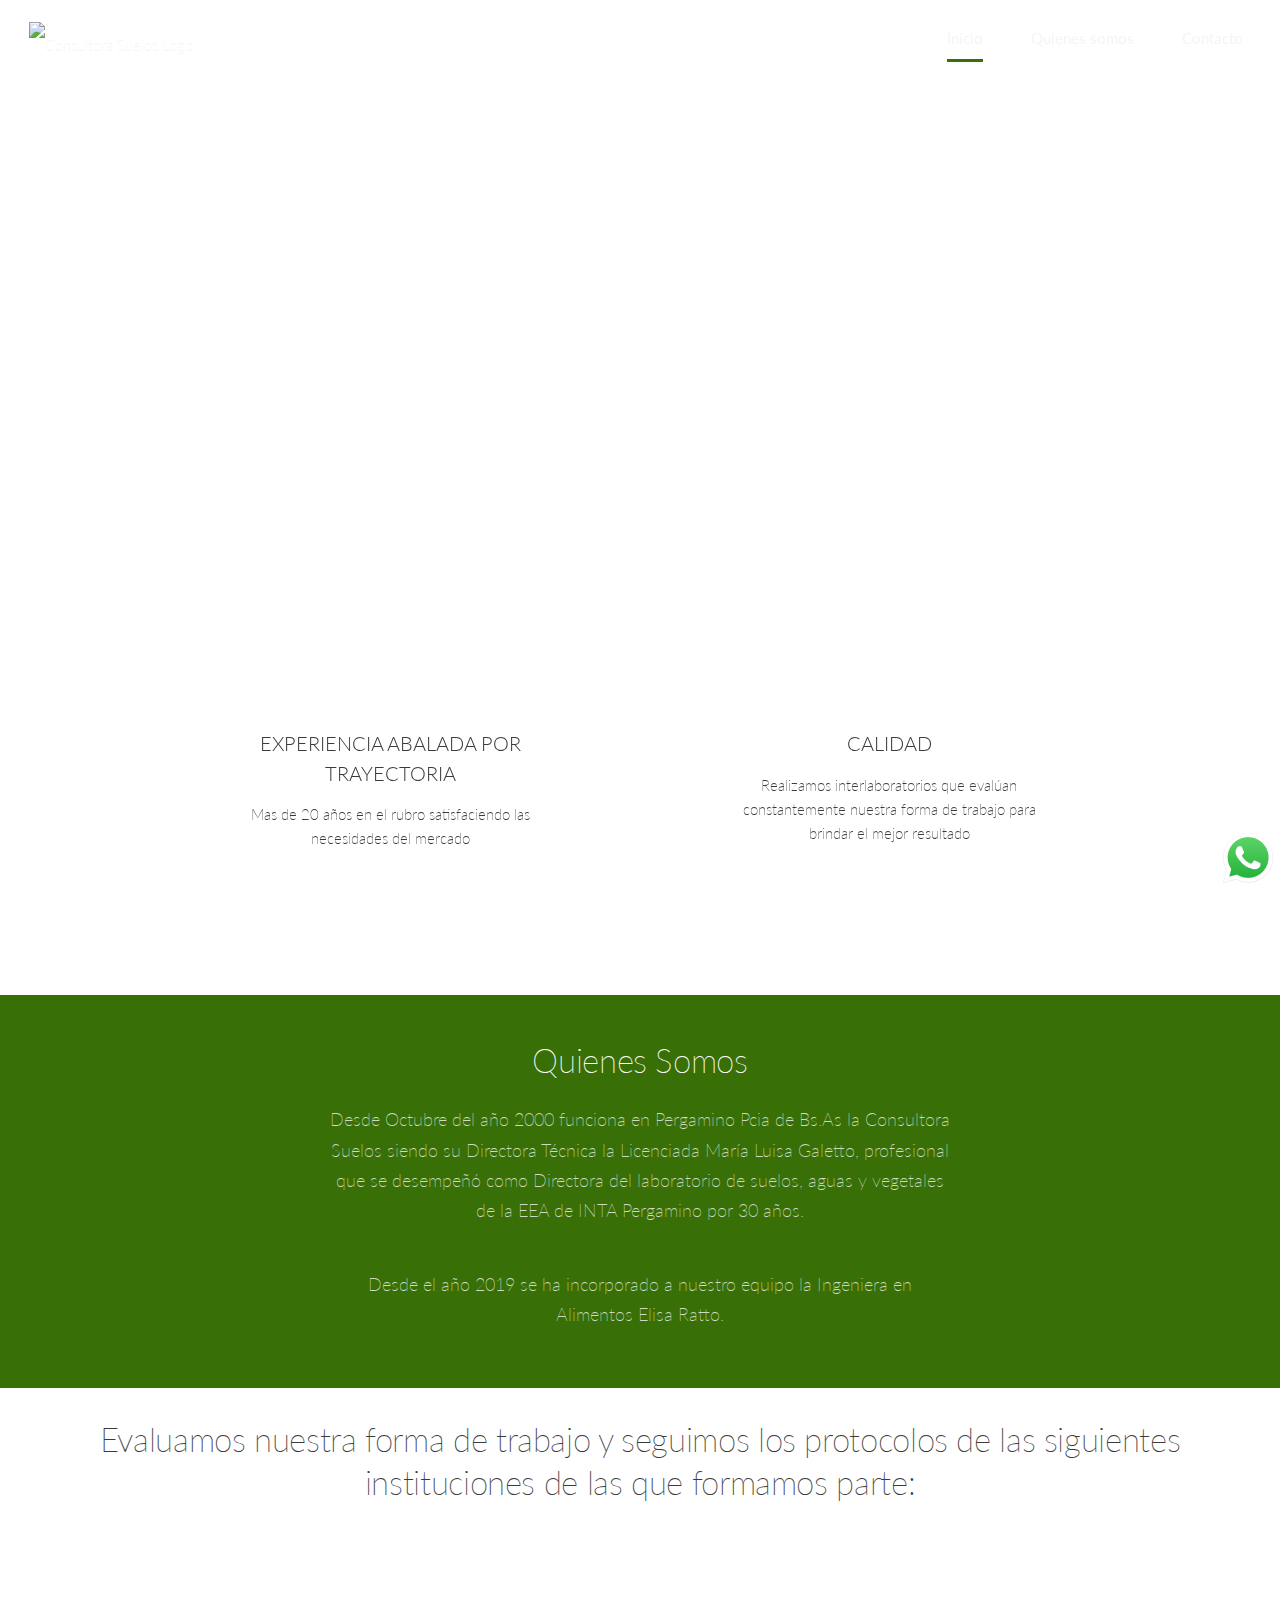
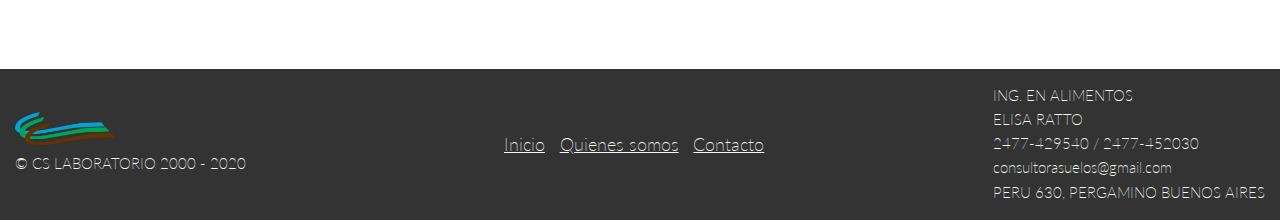
==== commit ee434ffd: "update title h1" ====
--- a/index.html
+++ b/index.html
@@ -4,45 +4,48 @@
 <!-- https://www.namecheap.com/support/knowledgebase/article.aspx/9921/2215/how-to-change-namecheap-private-email-mailbox-name -->
 <!DOCTYPE HTML>
 <html>
-	<head>
-		<title>Consultora Suelos</title>
-		<meta charset="utf-8" />
-		<meta name="viewport" content="width=device-width, initial-scale=1, user-scalable=no" />
-		<link rel="stylesheet" href="assets/css/main.css" />
-		
-	</head>
-	<body class="is-preload">
-
-		<!-- Wrapper -->
-			<div id="wrapper">
-
-				<!-- Header -->
-					<header id="header" class="alt">
-
-						<!-- Logo -->
-							<div class="logo">
-
-								<!-- <img style="padding: .5rem 0;" src="images/logo.png" alt="Consultora Suelos Logo" width="40%" height="40%"> -->
-								<img style="padding: .5rem 0;" src="images/NUEVO.JPG" alt="Consultora Suelos Logo" width="15%" height="15%">
-								<!-- <span>consultora suelos</span> -->
-								<!-- <figcaption>Fig.1 - Trulli, Puglia, Italy.</figcaption> -->
-								<!-- <a href="index.html"><strong>Consultora Suelos</strong> </a> -->
-							</div>
-
-						<!-- Nav -->
-							<nav id="nav">
-								<ul>
-									<li class="current"><a href="index.html">Inicio</a></li>
-									<li><a href="#two">Quienes somos</a></li>
-									<!-- <li><a href="#two" class="scrolly">Quienes somos</a></li> -->
-						<!-- <li> -->
-							<!-- <a href="#three" class="">Servicios</a> -->
-							<!-- <a href="servicios.html" class="icon solid fa-angle-down">Servicios</a> -->
-							<!-- <ul> -->
-								<!-- <li><a href="servicios.html#s">Suelos</a></li> -->
-								<!-- <li><a href="servicios.html#a">Agua</a></li> -->
-								<!-- <li><a href="servicios.html#f">Fertilizantes</a></li> -->
-								<!-- <li>
+
+<head>
+	<title>Consultora Suelos</title>
+	<meta charset="utf-8" />
+	<meta name="viewport" content="width=device-width, initial-scale=1, user-scalable=no" />
+	<link rel="stylesheet" href="assets/css/main.css" />
+
+</head>
+
+<body class="is-preload">
+
+	<!-- Wrapper -->
+	<div id="wrapper">
+
+		<!-- Header -->
+		<header id="header" class="alt">
+
+			<!-- Logo -->
+			<div class="logo">
+
+				<!-- <img style="padding: .5rem 0;" src="images/logo.png" alt="Consultora Suelos Logo" width="40%" height="40%"> -->
+				<img style="padding-top: .5rem;" src="images/consultora_suelos_elisa.png" alt="Consultora Suelos Logo"
+					width="8%" height="8%">
+				<!-- <span>consultora suelos</span> -->
+				<!-- <figcaption>Fig.1 - Trulli, Puglia, Italy.</figcaption> -->
+				<!-- <a href="index.html"><strong>Consultora Suelos</strong> </a> -->
+			</div>
+
+			<!-- Nav -->
+			<nav id="nav">
+				<ul>
+					<li class="current"><a href="index.html">Inicio</a></li>
+					<li><a href="#two">Quienes somos</a></li>
+					<!-- <li><a href="#two" class="scrolly">Quienes somos</a></li> -->
+					<!-- <li> -->
+					<!-- <a href="#three" class="">Servicios</a> -->
+					<!-- <a href="servicios.html" class="icon solid fa-angle-down">Servicios</a> -->
+					<!-- <ul> -->
+					<!-- <li><a href="servicios.html#s">Suelos</a></li> -->
+					<!-- <li><a href="servicios.html#a">Agua</a></li> -->
+					<!-- <li><a href="servicios.html#f">Fertilizantes</a></li> -->
+					<!-- <li>
 									<a href="#">Submenu</a>
 									<ul>
 										<li><a href="#">Option One</a></li>
@@ -51,11 +54,11 @@
 										<li><a href="#">Option Four</a></li>
 									</ul>
 								</li> -->
-							<!-- </ul> -->
-						<!-- </li> -->
-
-						<!-- RESTAURAR ESTAS LINEAS -->
-						<!-- <li>
+					<!-- </ul> -->
+					<!-- </li> -->
+
+					<!-- RESTAURAR ESTAS LINEAS -->
+					<!-- <li>
 							<a href="servicios.html" class="icon solid fa-angle-down">Servicios</a>
 							<ul>
 								<li><a href="servicios.html#s">Suelos</a></li>
@@ -63,64 +66,69 @@
 								<li><a href="servicios.html#f">Fertilizantes</a></li>
 							</ul>
 						</li> -->
-									<!-- <li><a href="index.html">Novedades</a></li> -->
-									<!-- <li><a href="index.html">Resultados</a></li> -->
-									<li><a href="contacto.html">Contacto</a></li>
-									<!-- <li><a href="generic.html">Generic</a></li>
+					<!-- <li><a href="index.html">Novedades</a></li> -->
+					<!-- <li><a href="index.html">Resultados</a></li> -->
+					<li><a href="contacto.html">Contacto</a></li>
+					<!-- <li><a href="generic.html">Generic</a></li>
 									<li><a href="elements.html">Elements</a></li> -->
-								</ul>
-							</nav>
-
-					</header>
-
-				<!-- Banner -->
-					<section id="banner">
-						<div class="content primary">
-							<header>
-								<!-- <h1>Consultora<br />
+				</ul>
+			</nav>
+
+		</header>
+
+		<!-- Banner -->
+		<section id="banner">
+			<div class="content primary">
+				<header>
+					<!-- <h1>Consultora<br />
 								SUELOS</h1> -->
-								<h1 style="color: #386f06">CS LABORATORIO<br> <span style="font-size: 50%;"> LABORATORIO AGROINDUSTRIAL</span></h1>
-								<!-- <p>Perú 630. Pergamino. Bs. As.</p> -->
-								<article>
-									<p style="font-size: 1.2rem;">ELISA RATTO<br>ING. EN ALIMENTOS</p>
-									<p style="font-size: 1.2rem;">MA. LUISA RIVERO<br>LIC. EN EDAFOLOGÍA</p>
-									<h3>2477-429540 / 2477-452030</h3>
-									<h4>consultorasuelos@gmail.com</h4>
-									<h4>PERU 630, PERGAMINO BUENOS AIRES</h4>
-								</article>
-								<br>
-							</header>
-							<ul class="actions special">
-								<li><a href="contacto.html" style="font-size: 1.4rem;" class="button large wide scrolly">Contáctenos</a></li>
-							</ul>
-						</div>
-						<div class="content secondary">
-							<div class="inner">
-								<div class="features">
-									<section>
-										<span class="icon solid fa-chart-line major"></span>
-										<h3>EXPERIENCIA ABALADA POR TRAYECTORIA</h3>
-										<p>Mas de 20 años en el rubro satisfaciendo las necesidades del mercado</p>
-									</section>
-									<section>
-										<span class="icon solid fa-vial major"></span>
-										<h3>CALIDAD</h3>
-										<p>Realizamos interlaboratorios que evalúan constantemente nuestra forma de trabajo para brindar el mejor resultado</p>
-									</section>
-									<!-- <section>
+					<h1 style="color: #386f06; font-size: 2rem"> LABORATORIO
+						AGROINDUSTRIAL</span></h1>
+					<!-- <h1 style="color: #386f06">CS LABORATORIO<br> <span style="font-size: 50%;"> LABORATORIO
+							AGROINDUSTRIAL</span></h1> -->
+					<!-- <p>Perú 630. Pergamino. Bs. As.</p> -->
+					<article>
+						<p style="font-size: 1.2rem;">ELISA RATTO<br>ING. EN ALIMENTOS</p>
+						<p style="font-size: 1.2rem;">MA. LUISA RIVERO<br>LIC. EN EDAFOLOGÍA</p>
+						<h3>2477-429540 / 2477-452030</h3>
+						<h4>consultorasuelos@gmail.com</h4>
+						<h4>PERU 630, PERGAMINO BUENOS AIRES</h4>
+					</article>
+					<br>
+				</header>
+				<ul class="actions special">
+					<li><a href="contacto.html" style="font-size: 1.4rem;"
+							class="button large wide scrolly">Contáctenos</a></li>
+				</ul>
+			</div>
+			<div class="content secondary">
+				<div class="inner">
+					<div class="features">
+						<section>
+							<span class="icon solid fa-chart-line major"></span>
+							<h3>EXPERIENCIA ABALADA POR TRAYECTORIA</h3>
+							<p>Mas de 20 años en el rubro satisfaciendo las necesidades del mercado</p>
+						</section>
+						<section>
+							<span class="icon solid fa-vial major"></span>
+							<h3>CALIDAD</h3>
+							<p>Realizamos interlaboratorios que evalúan constantemente nuestra forma de trabajo para
+								brindar el mejor resultado</p>
+						</section>
+						<!-- <section>
 										<span class="icon solid fa-money-check-alt major"></span>
 										<h3>Cotización</h3>
 										<p>Fusce lobortis lorem ipsum semper sagittis etiam consequat</p>
 									</section> -->
-								</div>
-							</div>
-						</div>
-						<video src="images/banner.mp4" muted autoplay loop playsinline></video>
-					</section>
-
-				<!-- Section -->
-				<br id="three" >
-					<!-- <section class="main">
+					</div>
+				</div>
+			</div>
+			<video src="images/banner.mp4" muted autoplay loop playsinline></video>
+		</section>
+
+		<!-- Section -->
+		<br id="three">
+		<!-- <section class="main">
 						<header class="accent1">
 							<h2>Servicios</h2>
 							<p>Analizamos con responsabilidad y certeza para impulsar su negocio.</p>
@@ -222,50 +230,54 @@
 							</li>
 						</ul>
 					</section> -->
-					
-
-
-
-				<!-- Section -->
-				<br id="two" >
-					<section class="main accent2">
-						<header>
-							<h2>Quienes Somos</h2>
-							<p>Desde Octubre del año 2000 funciona en Pergamino Pcia de Bs.As la Consultora Suelos siendo su Directora Técnica la Licenciada María Luisa Galetto, profesional que se desempeñó como Directora del laboratorio de suelos, aguas y vegetales de la EEA de INTA Pergamino por 30 años.
-							</p>
-							<p style="font-size: 1.25rem;">Desde el año 2019 se ha incorporado a nuestro equipo la Ingeniera en Alimentos Elisa Ratto.</p>
-						</header>
-						<!-- <div class="inner">
+
+
+
+
+		<!-- Section -->
+		<br id="two">
+		<section class="main accent2">
+			<header>
+				<h2>Quienes Somos</h2>
+				<p>Desde Octubre del año 2000 funciona en Pergamino Pcia de Bs.As la Consultora Suelos siendo su
+					Directora Técnica la Licenciada María Luisa Galetto, profesional que se desempeñó como Directora del
+					laboratorio de suelos, aguas y vegetales de la EEA de INTA Pergamino por 30 años.
+				</p>
+				<p style="font-size: 1.25rem;">Desde el año 2019 se ha incorporado a nuestro equipo la Ingeniera en
+					Alimentos Elisa Ratto.</p>
+			</header>
+			<!-- <div class="inner">
 							<span class="image main"><img src="images/pic04.jpg" alt="" /></span>
 						</div> -->
-					</section>
-
-				<!-- FORM  -->
-					<section>
-						<h2 style="text-align: center; background-color: white; margin: 0; padding: 2rem 4rem;">
-							Evaluamos nuestra forma de trabajo y seguimos los protocolos de las siguientes instituciones de las que formamos parte:</h2>
-						<div class="org-img no_res">
-							<figure><img src="images/logo-cpia.png" alt=""></figure>
-							<figure><img src="images/logo-iram.png" alt=""></figure>
-							<figure><img src="images/opds.png" alt=""></figure>
-							<figure><img src="images/alap.png" alt=""></figure>
-						</div>
-						<div class="org-img res">
-							<figure><img src="images/logo-cpiaR.png" alt=""></figure>
-							<figure><img src="images/logo-iramR.png" alt=""></figure>
-							<figure><img src="images/opdsR.png" alt=""></figure>
-							<figure><img src="images/alapR.png" alt=""></figure>
-						</div>
-					</section>
-
-
-				<!-- Section -->
-					<section id="three" class="main alt">
-						<!-- <header>
+		</section>
+
+		<!-- FORM  -->
+		<section>
+			<h2 style="text-align: center; background-color: white; margin: 0; padding: 2rem 4rem;">
+				Evaluamos nuestra forma de trabajo y seguimos los protocolos de las siguientes instituciones de las que
+				formamos parte:</h2>
+			<div class="org-img no_res">
+				<figure><img src="images/logo-cpia.png" alt=""></figure>
+				<figure><img src="images/logo-iram.png" alt=""></figure>
+				<figure><img src="images/opds.png" alt=""></figure>
+				<figure><img src="images/alap.png" alt=""></figure>
+			</div>
+			<div class="org-img res">
+				<figure><img src="images/logo-cpiaR.png" alt=""></figure>
+				<figure><img src="images/logo-iramR.png" alt=""></figure>
+				<figure><img src="images/opdsR.png" alt=""></figure>
+				<figure><img src="images/alapR.png" alt=""></figure>
+			</div>
+		</section>
+
+
+		<!-- Section -->
+		<section id="three" class="main alt">
+			<!-- <header>
 							<h2>Últimas novedades</h2>
 							<p>Praesent dapibus, neque id cursus faucibus, tortor neque egestas augue eu vulpu magna erat. Aliquam erat volutpat. Nam dui mi tincidunt magna accumsan.</p>
 						</header> -->
-						<!-- <div class="inner">
+			<!-- <div class="inner">
 							<div class="posts">
 								<div>
 									<article>
@@ -323,49 +335,46 @@
 								</div>
 							</div>
 						</div> -->
-					</section>
-
-					<footer>
-						<section>
-							<figure>
-								<img src="images/logo.png" width="100px" alt="">
-							</figure>
-							<span>&copy; CS LABORATORIO 2000 - 2020</span>
-						</section>
-						<section>
-							<nav>
-								<ul>
-									<li><a href="index.html">Inicio</a></li>
-									<li><a href="#two">Quienes somos</a></li>
-									<!-- <li><a href="#two" class="scrolly">Quienes somos</a></li> -->
-									<li>
-										<!-- <a href="#three">Servicios</a> -->
-										<!-- <a href="#three" class="scrolly">Servicios</a> -->
-										
-									</li>
-									<!-- <li><a href="index.html">Novedades</a></li> -->
-									<!-- <li><a href="index.html">Resultados</a></li> -->
-									<li><a href="contacto.html">Contacto</a></li>
-									<!-- <li><a href="contacto.html" class="scrolly">Contacto</a></li> -->
-									<!-- <li><a href="generic.html">Generic</a></li>
-									<li><a href="elements.html">Elements</a></li> -->
-								</ul>
-							</nav>
-						</section>
-						<section>
-							<div class="data">
-								<article>
-									<p>ING. EN ALIMENTOS<br>ELISA RATTO</p>
-									<p>2477-429540 / 2477-452030</p>
-									<p>consultorasuelos@gmail.com</p>
-									<p>PERU 630, PERGAMINO BUENOS AIRES</p>
-								</article>
-							</div>
-						</section>
-					</footer>
-
-				<!-- Footer -->
-					<!-- <footer id="footer">
+		</section>
+
+		<footer>
+			<section>
+				<figure>
+					<img src="images/logo.png" width="100px" alt="">
+				</figure>
+				<span>&copy; CS LABORATORIO 2000 - 2020</span>
+			</section>
+			<section>
+				<nav>
+					<ul>
+						<li style="margin-right: 0rem;"><a href="index.html">Inicio</a></li>
+						<li><a href="index.html#two" class="scrolly">Quienes somos</a></li>
+						<!-- <li>
+									<a href="#three" class="scrolly">Servicios</a>
+									
+								</li>
+								<li><a href="index.html">Novedades</a></li> -->
+						<!-- <li><a href="index.html">Resultados</a></li> -->
+						<li><a href="contacto.html" class="scrolly">Contacto</a></li>
+						<!-- <li><a href="generic.html">Generic</a></li>
+								<li><a href="elements.html">Elements</a></li> -->
+					</ul>
+				</nav>
+			</section>
+			<section>
+				<div class="data">
+					<article>
+						<p>ING. EN ALIMENTOS<br>ELISA RATTO</p>
+						<p>2477-429540 / 2477-452030</p>
+						<p>consultorasuelos@gmail.com</p>
+						<p>PERU 630, PERGAMINO BUENOS AIRES</p>
+					</article>
+				</div>
+			</section>
+		</footer>
+
+		<!-- Footer -->
+		<!-- <footer id="footer">
 						<div class="inner">
 							<section>
 								<h3>Nullam sed gravida</h3>
@@ -408,26 +417,28 @@
 						</div>
 					</footer> -->
 
-			</div>
-
-
-			<a style="position: fixed; bottom: 10px; right: 7px;z-index: 10; text-decoration-style: none;" href="https://wa.me/542477452030" target="_blank" rel="noopener noreferrer">
-				<img src="images/whatsapp-logo.png" alt="">
-			</a>
-
-
-		<!-- Scripts -->
-			<script src="assets/js/tabs.js"></script>
-			<script src="assets/js/jquery.min.js"></script>
-			<script src="assets/js/jquery.dropotron.min.js"></script>
-			<script src="assets/js/jquery.selectorr.min.js"></script>
-			<script src="assets/js/jquery.scrollex.min.js"></script>
-			<script src="assets/js/jquery.scrolly.min.js"></script>
-			<script src="assets/js/browser.min.js"></script>
-			<script src="assets/js/breakpoints.min.js"></script>
-			<script src="assets/js/util.js"></script>
-			<script src="assets/js/main.js"></script>
-			
-
-	</body>
+	</div>
+
+
+	<a style="position: fixed; bottom: 10px; right: 7px;z-index: 10; text-decoration-style: none;"
+		href="https://wa.me/542477452030" target="_blank" rel="noopener noreferrer">
+		<img src="images/whatsapp-logo.png" alt="">
+	</a>
+
+
+	<!-- Scripts -->
+	<script src="assets/js/tabs.js"></script>
+	<script src="assets/js/jquery.min.js"></script>
+	<script src="assets/js/jquery.dropotron.min.js"></script>
+	<script src="assets/js/jquery.selectorr.min.js"></script>
+	<script src="assets/js/jquery.scrollex.min.js"></script>
+	<script src="assets/js/jquery.scrolly.min.js"></script>
+	<script src="assets/js/browser.min.js"></script>
+	<script src="assets/js/breakpoints.min.js"></script>
+	<script src="assets/js/util.js"></script>
+	<script src="assets/js/main.js"></script>
+
+
+</body>
+
 </html>